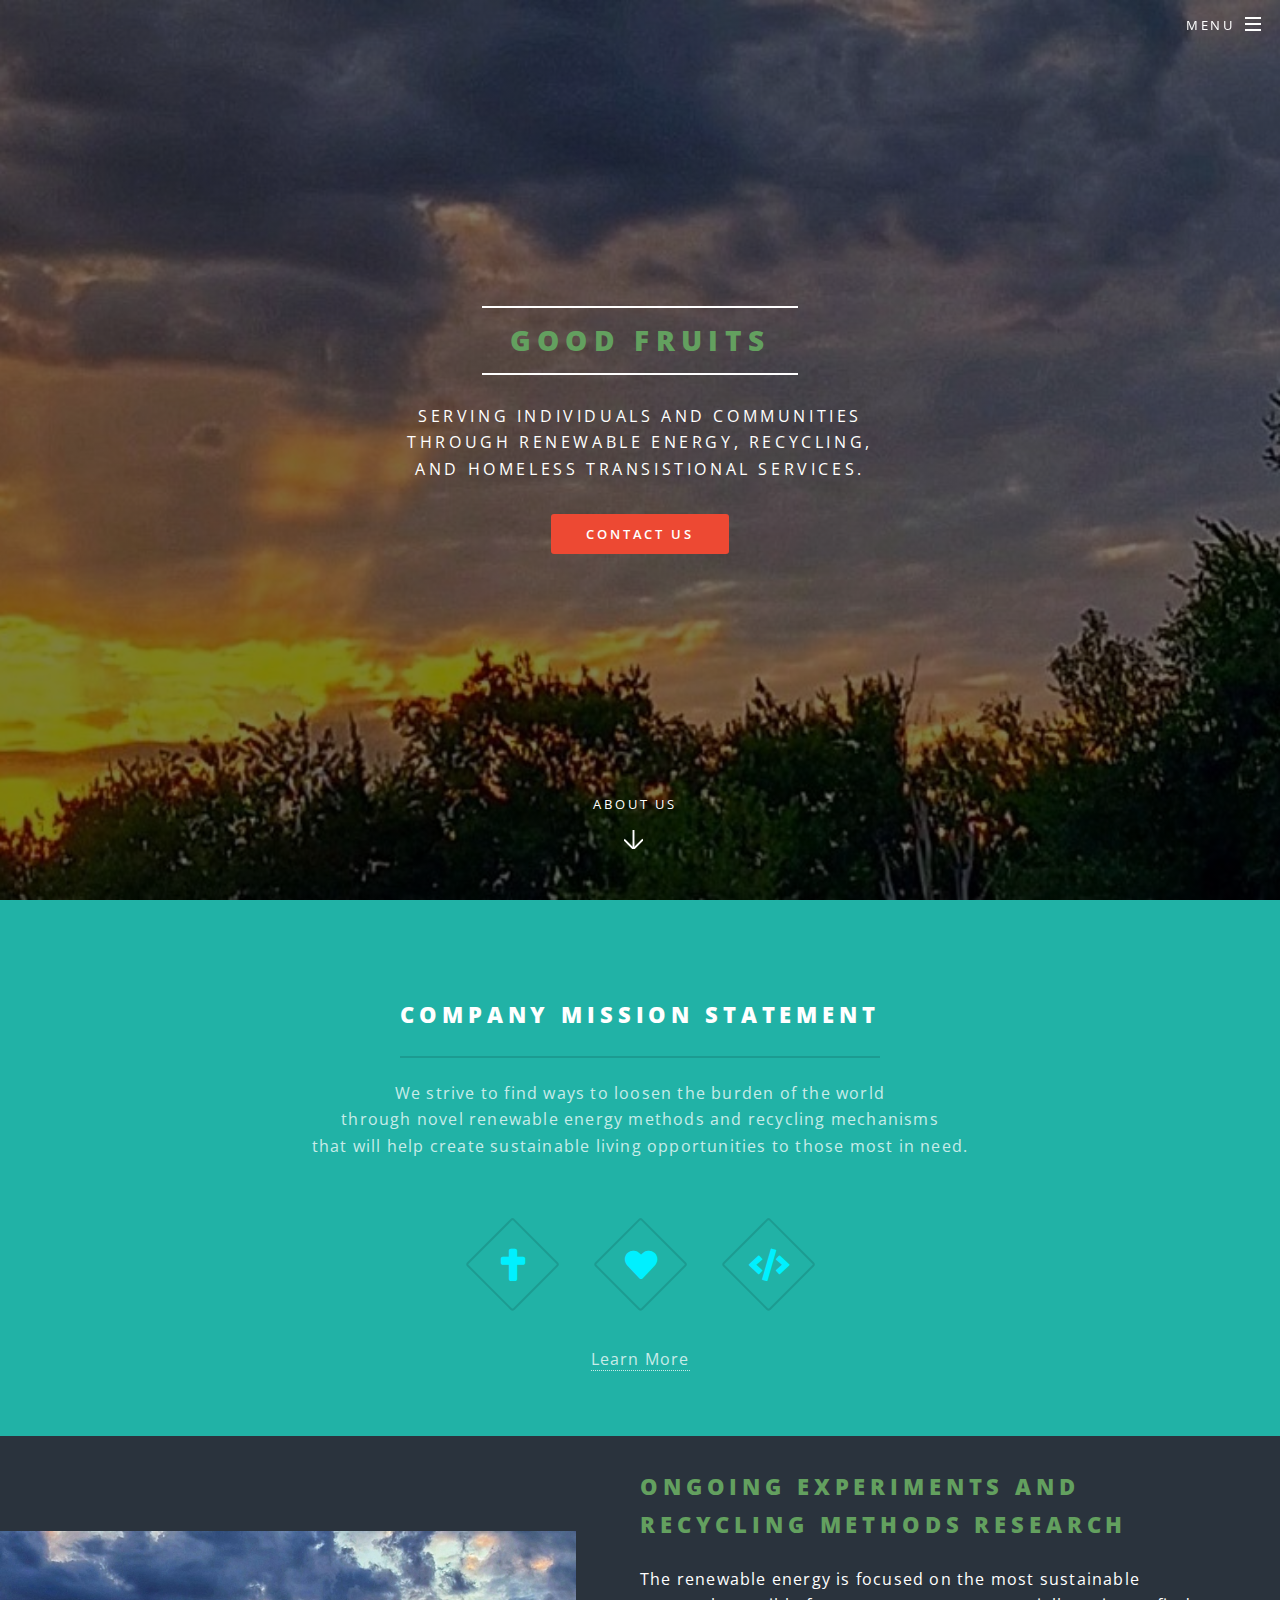
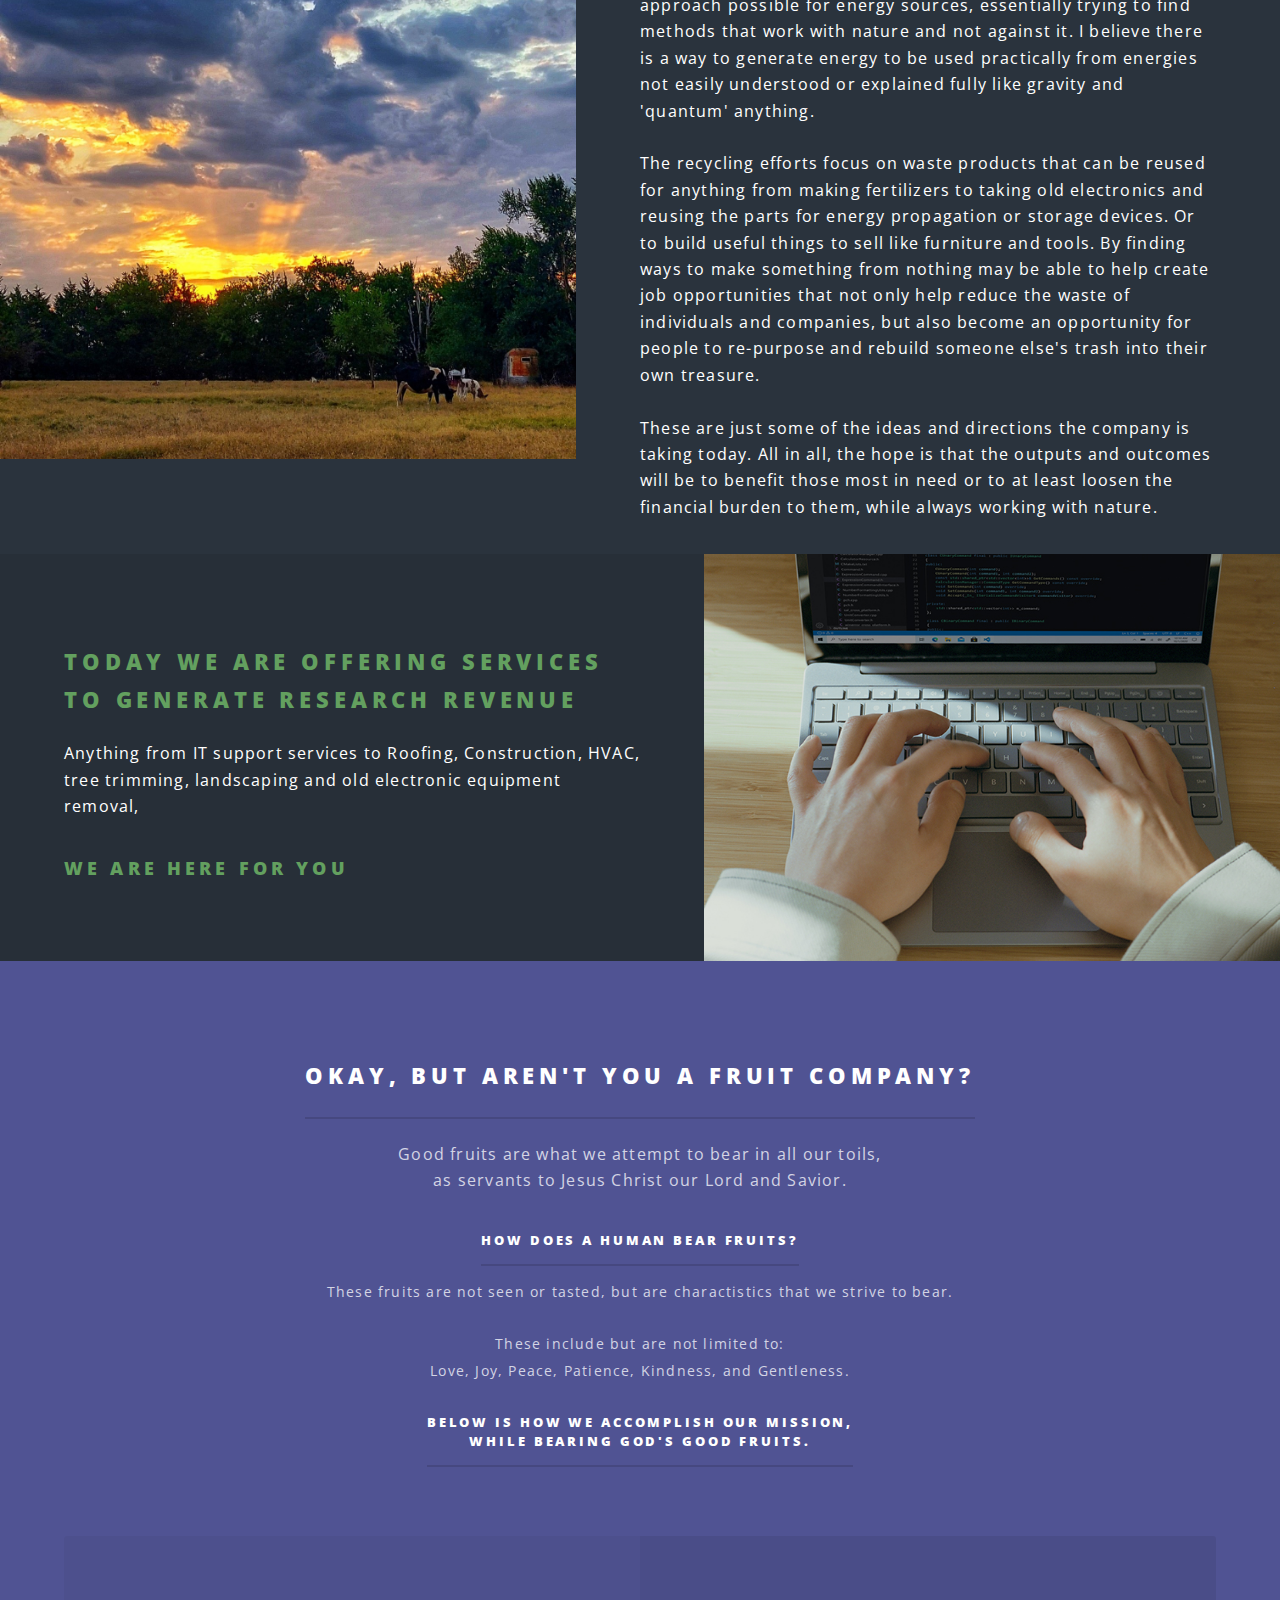
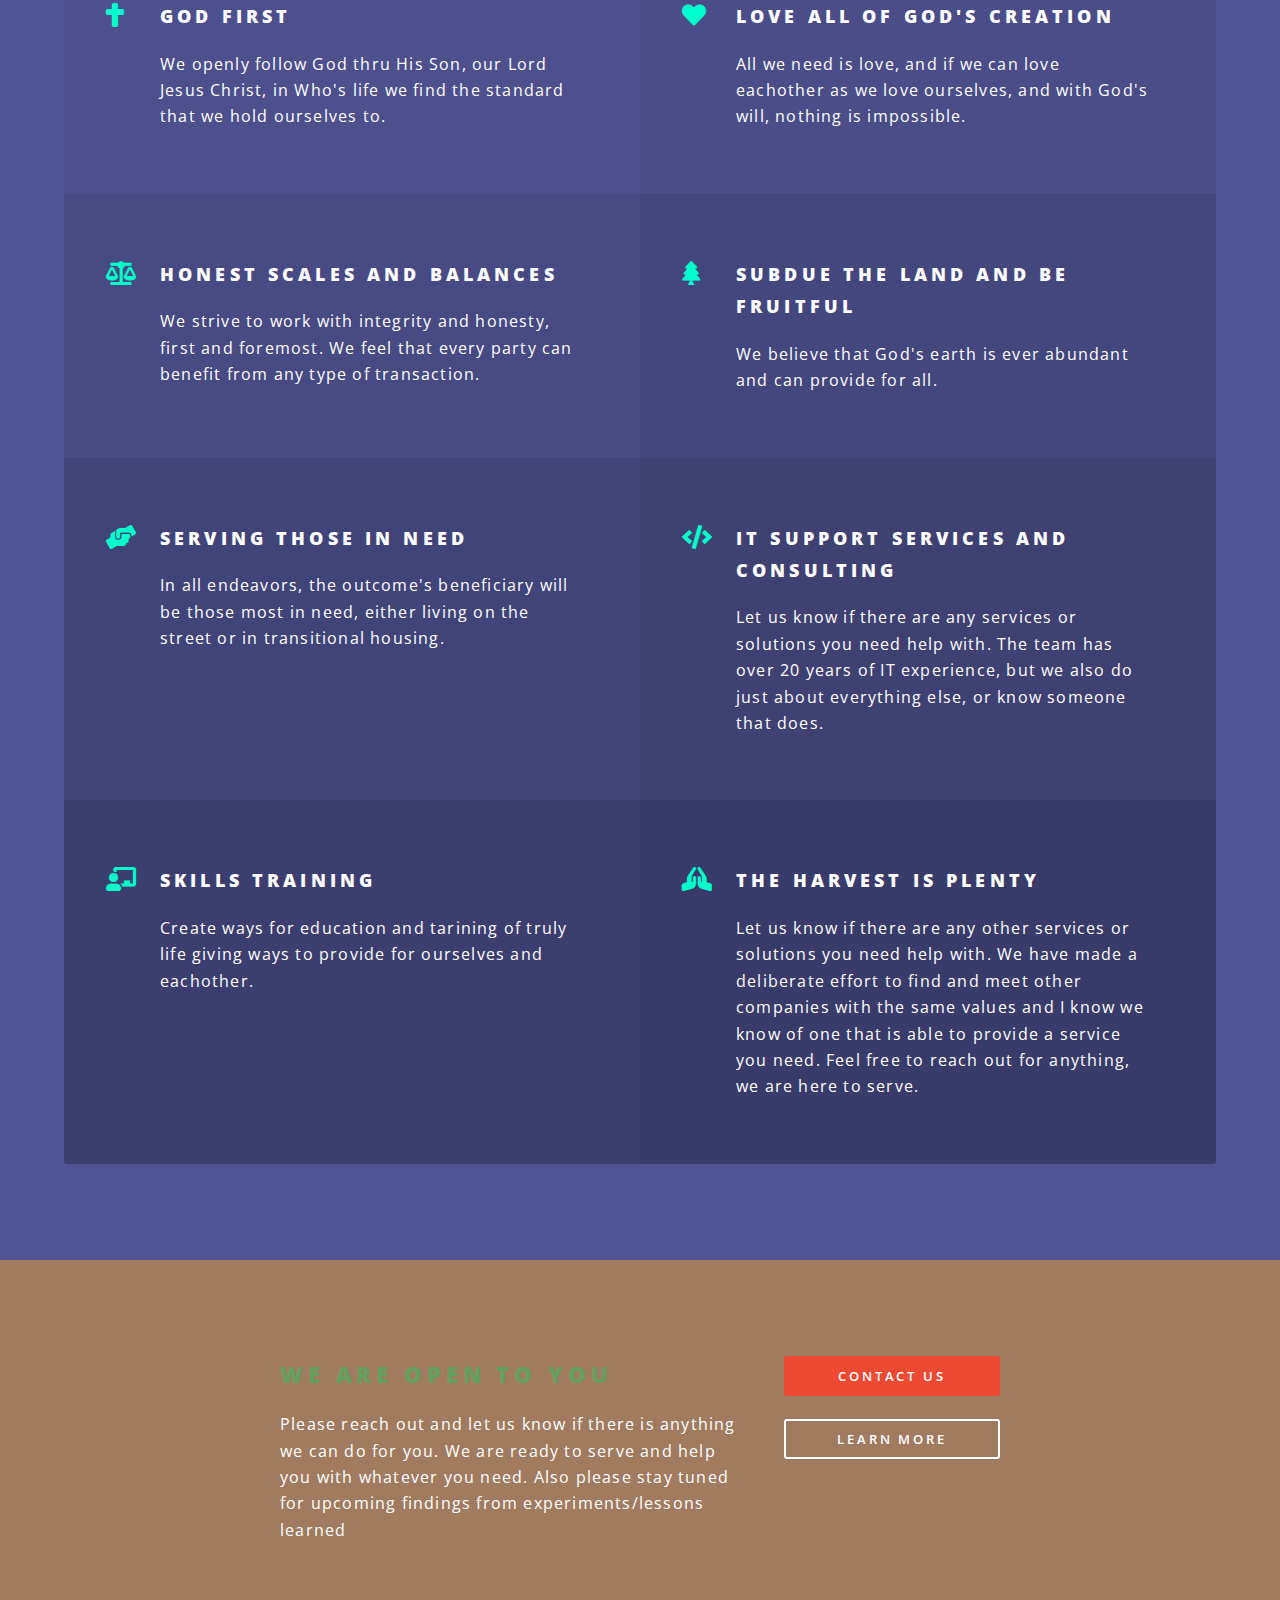
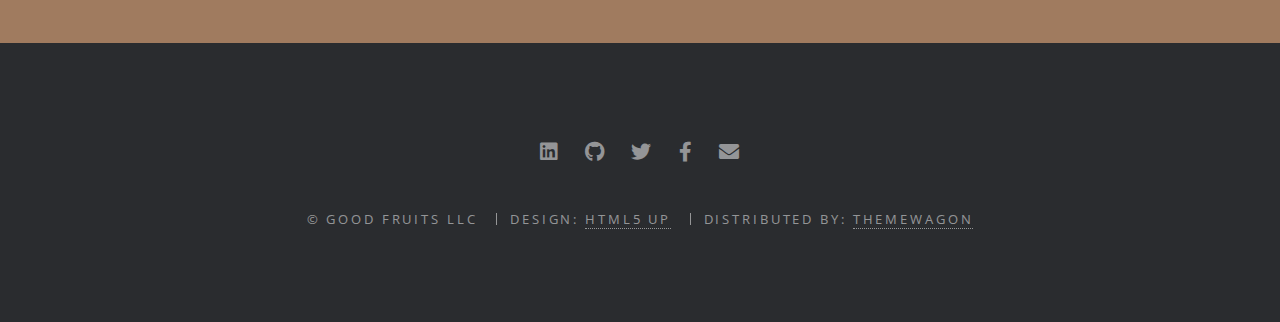
==== index.html @ 706b0d39 "updated wording again" ====
<!DOCTYPE HTML>
<!--
	Originally crafted by: 
	<a href="http://html5up.net">HTML5 UP

	Good Fruits by HTML5 UP
	Many thanks to both html5up.net and @ajlkn for the template!!!
	These were made Free, as in beer!, for personal and commercial 
	use under the CCA 3.0 license (html5up.net/license)
-->
<html>

<head>
	<title>Good Fruits by HTML5 UP</title>
	<meta charset="utf-8" />
	<meta name="viewport" content="width=device-width, initial-scale=1, user-scalable=no" />
	<link rel="stylesheet" href="assets/css/main.css" />
	<noscript>
		<link rel="stylesheet" href="assets/css/noscript.css" />
	</noscript>
</head>

<body class="landing is-preload">

	<!-- Page Wrapper -->
	<div id="page-wrapper">

		<!-- Header -->
		<header id="header" class="alt">
			<h1><a href="index.html">Good Fruits</a></h1>
			<nav id="nav">
				<ul>
					<li class="special">
						<a href="#menu" class="menuToggle"><span>Menu</span></a>
						<div id="menu">
							<ul>
								<li><a href="#">Home</a></li>
								<li><a href="#one">Mission</a></li>
								<li><a href="#two">Current Work</a></li>
								<li><a href="#three">What do you do again?</a></li>
								<li><a href="#five">Contact Us!</a></li>
							</ul>
						</div>
					</li>
				</ul>
			</nav>
		</header>

		<!-- Banner -->
		<section id="banner">
			<div class="inner">
				<h2>Good Fruits</h2>
				<p>Serving individuals and communities<br />
					through renewable energy, recycling, <br />
					and homeless transistional services.</p>
				<ul class="actions special">
					<li><a href="mailto:james@bsidesok.com" class="button primary">Contact Us</a></li>
				</ul>
			</div>
			<a href="#one" class="more scrolly">About Us</a>
		</section>

		<!-- One -->
		<section id="one" class="wrapper style1 special">
			<div class="inner">
				<header class="major">
					<h2>Company Mission Statement<br />
						</h2>
					<p>We strive to find ways to loosen the burden of the world  <br />
						through novel renewable energy methods and recycling mechanisms <br />
						that will help create sustainable living opportunities to those most in need.</p>
				</header>
				<ul class="icons major">
					<li><span class="icon solid fa-cross major style2"><span class="label">God First</span></span></li>
					<li><span class="icon solid fa-heart major style2"><span class="label">Love Everyone</span></span></li>
					<li><span class="icon solid fa-code major style2"><span class="label">Toils Evermore</span></span></li>
				</ul>
			</div>
			<a href="#two" class="more scrolly">Learn More</a>
		</section>

		<!-- Two -->
		<section id="two" class="wrapper alt style2">
			<section class="spotlight">
				<div class="image"><img src="images/pic02.jpg" alt="" /></div>
				<div class="content">
					<h2>Ongoing experiments and recycling methods research</h2>
					<p>The renewable energy is focused on the most sustainable approach possible for energy sources, essentially trying to find methods that work with nature and not against it. I believe there is a way to generate energy to be used practically from energies not easily understood or explained fully like gravity and 'quantum' anything.  <br />
					<br />
					The recycling efforts focus on waste products that can be reused for anything from making fertilizers to taking old electronics and reusing the parts for energy propagation or storage devices.  Or to build useful things to sell like furniture and tools.  By finding ways to make something from nothing may be able to help create job opportunities that not only help reduce the waste of individuals and companies, but also become an opportunity for people to re-purpose and rebuild someone else's trash into their own treasure. <br />
					
					<br />
					These are just some of the ideas and directions the company is taking today.  All in all, the hope is that the outputs and outcomes will be to benefit those most in need or to at least loosen the financial burden to them, while always working with nature. <br />

					</p>
				</div>
			</section>
			<section class="spotlight">
				<div class="image"><img src="images/pic01.jpg" alt="" /></div>
				<div class="content">
					<h2>Today we are offering services <br />
						 to generate research revenue </h2>
					<p>Anything from IT support services to Roofing, Construction, HVAC, <br />
						tree trimming, landscaping and old electronic equipment removal, <br /> </p>
						 <h3>we are here for you </h3>
				</div>
			</section>
		</section>

		<!-- Three -->
		<section id="three" class="wrapper style3 special">
			<div class="inner">
				<header class="major">
					<h2>Okay, but aren't you a fruit company?</h2>
					<p>Good fruits are what we attempt to bear in all our toils, <br/> as servants to Jesus Christ our Lord and Savior. </h5>
					<h5> How does a human bear fruits?</h5>
						<p>These fruits are not seen or tasted, but are charactistics that we strive to bear.  <br />
							<br />
							These include but are not limited to: <br/>
						Love, Joy, Peace, Patience, Kindness, and Gentleness. </p>
					<h5> Below is how we accomplish our mission, <br/> while bearing God's good fruits. </h5> 
				</header>
				<ul class="features">
					<li class="icon solid fa-cross">
						<h3>God First</h3>
						<p>We openly follow God thru His Son, our Lord Jesus Christ, in Who's life we find the 
					        standard that we hold ourselves to.</p>
					</li>
					<li class="icon solid fa-heart">
						<h3>Love All of God's Creation</h3>
						<p>All we need is love, and if we can love eachother as we love ourselves, and with 
							God's will, nothing is impossible.</p>
					</li>
					<li class="icon solid fa-balance-scale">
						<h3>Honest Scales and Balances </h3>
						<p>We strive to work with integrity and honesty, first and foremost. 
							We feel that every party can benefit from any type of transaction. </p>
					</li>
					<li class="icon solid fa-tree">
						<h3>Subdue the Land and be Fruitful</h3>
						<p>We believe that God's earth is ever abundant and can provide for all.  	</p>
					</li>
					<li class="icon solid fa-hands-helping">
						<h3>Serving Those in Need </h3>
						<p>In all endeavors, the outcome's beneficiary will be those most in need, either 
							living on the street or in transitional housing.</p>
					</li>
					<li class="icon solid fa-code">
						<h3>IT Support Services and Consulting</h3>
						<p>Let us know if there are any services or solutions you need help with.  The team 
							has over 20 years of IT experience, but we also do just about everything else, 
							or know someone that does.</p>
					</li>
					<li class="icon solid fa-chalkboard-teacher">
						<h3>Skills Training </h3>
						<p>Create ways for education and tarining of truly life giving ways
							 to provide for ourselves and eachother.</p>
					</li>
					<li class="icon solid fa-praying-hands">
						<h3>The harvest is plenty</h3>
						<p>Let us know if there are any other services or solutions you need help with.  We have
							made a deliberate effort to find and meet other companies with the same values and 
							I know we know of one that is able to provide a service you need.  
							Feel free to reach out for anything, we are here to serve.</p>
					</li>

				</ul>
			</div>
		</section>

		<!-- CTA -->
		<section id="cta" class="wrapper style4">
			<div class="inner">
				<header>
					<h2>We are open to you</h2>
					<p>Please reach out and let us know if there is anything we can do for you.  We are ready to serve 
						and help you with whatever you need.  Also please stay tuned for upcoming findings from experiments/lessons learned
					</p>
				</header>
				<ul class="actions stacked">
					<li><a href="mailto:james@bsidesok.com" class="button fit primary">Contact Us</a></li>
					<li><a href="#two" class="button fit">Learn More</a></li>
				</ul>
			</div>
		</section>

		<!-- Footer -->
		<footer id="footer">
			<ul class="icons">
				<li><a href="https://www.linkedin.com/company/good-fruits-llc/" class="icon brands fa-linkedin"><span class="label">LinkedIn</span></a></li>
				<li><a href="https://github.com/lawlz/goodfruits" class="icon brands fa-github"><span class="label">Github</span></a></li>
				<li><a href="https://twitter.com/GoodFruitsLLC" class="icon brands fa-twitter"><span class="label">Twitter</span></a></li>
				<li><a href="#" class="icon brands fa-facebook-f"><span class="label">Facebook</span></a></li>
				<li><a href="mailto:james@bsidesok.com" class="icon solid fa-envelope"><span class="label">Email</span></a></li>
			</ul>
			<ul class="copyright">
				<li>&copy; Good Fruits LLC</li>
				<li>Design: <a href="http://html5up.net">HTML5 UP</a></li>
				<li>Distributed by: <a href="https://themewagon.com">ThemeWagon</a></li>
			</ul>
		</footer>

	</div>

	<!-- Scripts -->
	<script src="assets/js/jquery.min.js"></script>
	<script src="assets/js/jquery.scrollex.min.js"></script>
	<script src="assets/js/jquery.scrolly.min.js"></script>
	<script src="assets/js/browser.min.js"></script>
	<script src="assets/js/breakpoints.min.js"></script>
	<script src="assets/js/util.js"></script>
	<script src="assets/js/main.js"></script>

</body>

</html>
---- assets/css/main.css ----
@import url(fontawesome-all.min.css);
@import url("https://fonts.googleapis.com/css?family=Open+Sans:400,400italic,600,600italic,800,800italic");

/*
	Spectral by HTML5 UP
	html5up.net | @ajlkn
	Free for personal and commercial use under the CCA 3.0 license (html5up.net/license)
*/

html, body, div, span, applet, object,
iframe, h1, h2, h3, h4, h5, h6, p, blockquote,
pre, a, abbr, acronym, address, big, cite,
code, del, dfn, em, img, ins, kbd, q, s, samp,
small, strike, strong, sub, sup, tt, var, b,
u, i, center, dl, dt, dd, ol, ul, li, fieldset,
form, label, legend, table, caption, tbody,
tfoot, thead, tr, th, td, article, aside,
canvas, details, embed, figure, figcaption,
footer, header, hgroup, menu, nav, output, ruby,
section, summary, time, mark, audio, video {
	margin: 0;
	padding: 0;
	border: 0;
	font-size: 100%;
	font: inherit;
	vertical-align: baseline;}

article, aside, details, figcaption, figure,
footer, header, hgroup, menu, nav, section {
	display: block;}

body {
	line-height: 1;
}

ol, ul {
	list-style: none;
}

blockquote, q {
	quotes: none;
}

	blockquote:before, blockquote:after, q:before, q:after {
		content: '';
		content: none;
	}

table {
	border-collapse: collapse;
	border-spacing: 0;
}

body {
	-webkit-text-size-adjust: none;
}

mark {
	background-color: transparent;
	color: inherit;
}

input::-moz-focus-inner {
	border: 0;
	padding: 0;
}

input, select, textarea {
	-moz-appearance: none;
	-webkit-appearance: none;
	-ms-appearance: none;
	appearance: none;
}

/* Basic */

	@-ms-viewport {
		width: device-width;
	}

	html {
		box-sizing: border-box;
	}

	*, *:before, *:after {
		box-sizing: inherit;
	}

	body {
		background: #A07B5F;
	}

		body.is-preload *, body.is-preload *:before, body.is-preload *:after {
			-moz-animation: none !important;
			-webkit-animation: none !important;
			-ms-animation: none !important;
			animation: none !important;
			-moz-transition: none !important;
			-webkit-transition: none !important;
			-ms-transition: none !important;
			transition: none !important;
		}

	body, input, select, textarea {
		color: #FFF;
		font-family: "Open Sans", Helvetica, sans-serif;
		font-size: 15pt;
		font-weight: 400;
		letter-spacing: 0.075em;
		line-height: 1.65em;
	}

		@media screen and (max-width: 1680px) {

			body, input, select, textarea {
				font-size: 13pt;
			}

		}

		@media screen and (max-width: 1280px) {

			body, input, select, textarea {
				font-size: 12pt;
			}

		}

		@media screen and (max-width: 736px) {

			body, input, select, textarea {
				font-size: 11pt;
				letter-spacing: 0.0375em;
			}

		}

	a {
		-moz-transition: color 0.2s ease, border-bottom-color 0.2s ease;
		-webkit-transition: color 0.2s ease, border-bottom-color 0.2s ease;
		-ms-transition: color 0.2s ease, border-bottom-color 0.2s ease;
		transition: color 0.2s ease, border-bottom-color 0.2s ease;
		border-bottom: dotted 1px;
		color: inherit;
		text-decoration: none;
	}

		a:hover {
			border-bottom-color: transparent;
		}

	strong, b {
		color: #63A05F;
		font-weight: 600;
	}

	em, i {
		font-style: italic;
	}

	p {
		margin: 0 0 2em 0;
		color: #fff;
	}

	h1, h2, h3, h4, h5, h6 {
		color: #63A05F;
		font-weight: 800;
		letter-spacing: 0.225em;
		line-height: 1em;
		margin: 0 0 1em 0;
		text-transform: uppercase;
	}

		h1 a, h2 a, h3 a, h4 a, h5 a, h6 a {
			color: inherit;
			text-decoration: none;
		}

	h2 {
		font-size: 1.35em;
		line-height: 1.75em;
	}

		@media screen and (max-width: 736px) {

			h2 {
				font-size: 1.1em;
				line-height: 1.65em;
			}

		}

	h3 {
		font-size: 1.15em;
		line-height: 1.75em;
	}

		@media screen and (max-width: 736px) {

			h3 {
				font-size: 1em;
				line-height: 1.65em;
			}

		}

	h4 {
		font-size: 1em;
		line-height: 1.5em;
	}

	h5 {
		font-size: 0.8em;
		line-height: 1.5em;
	}

	h6 {
		font-size: 0.7em;
		line-height: 1.5em;
	}

	sub {
		font-size: 0.8em;
		position: relative;
		top: 0.5em;
	}

	sup {
		font-size: 0.8em;
		position: relative;
		top: -0.5em;
	}

	hr {
		border: 0;
		border-bottom: solid 2px #5F84A0;
		margin: 3em 0;
	}

		hr.major {
			margin: 4.5em 0;
		}

	blockquote {
		border-left: solid 4px #5F84A0;
		font-style: italic;
		margin: 0 0 2em 0;
		padding: 0.5em 0 0.5em 2em;
	}

	code {
		background: rgba(144, 144, 144, 0.25);
		border-radius: 3px;
		font-family: "Courier New", monospace;
		font-size: 0.9em;
		letter-spacing: 0;
		margin: 0 0.25em;
		padding: 0.25em 0.65em;
	}

	pre {
		-webkit-overflow-scrolling: touch;
		font-family: "Courier New", monospace;
		font-size: 0.9em;
		margin: 0 0 2em 0;
	}

		pre code {
			display: block;
			line-height: 1.75em;
			padding: 1em 1.5em;
			overflow-x: auto;
		}

	.align-left {
		text-align: left;
	}

	.align-center {
		text-align: center;
	}

	.align-right {
		text-align: right;
	}

/* Row */

	.row {
		display: flex;
		flex-wrap: wrap;
		box-sizing: border-box;
		align-items: stretch;
	}

		.row > * {
			box-sizing: border-box;
		}

		.row.gtr-uniform > * > :last-child {
			margin-bottom: 0;
		}

		.row.aln-left {
			justify-content: flex-start;
		}

		.row.aln-center {
			justify-content: center;
		}

		.row.aln-right {
			justify-content: flex-end;
		}

		.row.aln-top {
			align-items: flex-start;
		}

		.row.aln-middle {
			align-items: center;
		}

		.row.aln-bottom {
			align-items: flex-end;
		}

		.row > .imp {
			order: -1;
		}

		.row > .col-1 {
			width: 8.33333%;
		}

		.row > .off-1 {
			margin-left: 8.33333%;
		}

		.row > .col-2 {
			width: 16.66667%;
		}

		.row > .off-2 {
			margin-left: 16.66667%;
		}

		.row > .col-3 {
			width: 25%;
		}

		.row > .off-3 {
			margin-left: 25%;
		}

		.row > .col-4 {
			width: 33.33333%;
		}

		.row > .off-4 {
			margin-left: 33.33333%;
		}

		.row > .col-5 {
			width: 41.66667%;
		}

		.row > .off-5 {
			margin-left: 41.66667%;
		}

		.row > .col-6 {
			width: 50%;
		}

		.row > .off-6 {
			margin-left: 50%;
		}

		.row > .col-7 {
			width: 58.33333%;
		}

		.row > .off-7 {
			margin-left: 58.33333%;
		}

		.row > .col-8 {
			width: 66.66667%;
		}

		.row > .off-8 {
			margin-left: 66.66667%;
		}

		.row > .col-9 {
			width: 75%;
		}

		.row > .off-9 {
			margin-left: 75%;
		}

		.row > .col-10 {
			width: 83.33333%;
		}

		.row > .off-10 {
			margin-left: 83.33333%;
		}

		.row > .col-11 {
			width: 91.66667%;
		}

		.row > .off-11 {
			margin-left: 91.66667%;
		}

		.row > .col-12 {
			width: 100%;
		}

		.row > .off-12 {
			margin-left: 100%;
		}

		.row.gtr-0 {
			margin-top: 0;
			margin-left: 0em;
		}

			.row.gtr-0 > * {
				padding: 0 0 0 0em;
			}

			.row.gtr-0.gtr-uniform {
				margin-top: 0em;
			}

				.row.gtr-0.gtr-uniform > * {
					padding-top: 0em;
				}

		.row.gtr-25 {
			margin-top: 0;
			margin-left: -0.375em;
		}

			.row.gtr-25 > * {
				padding: 0 0 0 0.375em;
			}

			.row.gtr-25.gtr-uniform {
				margin-top: -0.375em;
			}

				.row.gtr-25.gtr-uniform > * {
					padding-top: 0.375em;
				}

		.row.gtr-50 {
			margin-top: 0;
			margin-left: -0.75em;
		}

			.row.gtr-50 > * {
				padding: 0 0 0 0.75em;
			}

			.row.gtr-50.gtr-uniform {
				margin-top: -0.75em;
			}

				.row.gtr-50.gtr-uniform > * {
					padding-top: 0.75em;
				}

		.row {
			margin-top: 0;
			margin-left: -1.5em;
		}

			.row > * {
				padding: 0 0 0 1.5em;
			}

			.row.gtr-uniform {
				margin-top: -1.5em;
			}

				.row.gtr-uniform > * {
					padding-top: 1.5em;
				}

		.row.gtr-150 {
			margin-top: 0;
			margin-left: -2.25em;
		}

			.row.gtr-150 > * {
				padding: 0 0 0 2.25em;
			}

			.row.gtr-150.gtr-uniform {
				margin-top: -2.25em;
			}

				.row.gtr-150.gtr-uniform > * {
					padding-top: 2.25em;
				}

		.row.gtr-200 {
			margin-top: 0;
			margin-left: -3em;
		}

			.row.gtr-200 > * {
				padding: 0 0 0 3em;
			}

			.row.gtr-200.gtr-uniform {
				margin-top: -3em;
			}

				.row.gtr-200.gtr-uniform > * {
					padding-top: 3em;
				}

		@media screen and (max-width: 1680px) {

			.row {
				display: flex;
				flex-wrap: wrap;
				box-sizing: border-box;
				align-items: stretch;
			}

				.row > * {
					box-sizing: border-box;
				}

				.row.gtr-uniform > * > :last-child {
					margin-bottom: 0;
				}

				.row.aln-left {
					justify-content: flex-start;
				}

				.row.aln-center {
					justify-content: center;
				}

				.row.aln-right {
					justify-content: flex-end;
				}

				.row.aln-top {
					align-items: flex-start;
				}

				.row.aln-middle {
					align-items: center;
				}

				.row.aln-bottom {
					align-items: flex-end;
				}

				.row > .imp-xlarge {
					order: -1;
				}

				.row > .col-1-xlarge {
					width: 8.33333%;
				}

				.row > .off-1-xlarge {
					margin-left: 8.33333%;
				}

				.row > .col-2-xlarge {
					width: 16.66667%;
				}

				.row > .off-2-xlarge {
					margin-left: 16.66667%;
				}

				.row > .col-3-xlarge {
					width: 25%;
				}

				.row > .off-3-xlarge {
					margin-left: 25%;
				}

				.row > .col-4-xlarge {
					width: 33.33333%;
				}

				.row > .off-4-xlarge {
					margin-left: 33.33333%;
				}

				.row > .col-5-xlarge {
					width: 41.66667%;
				}

				.row > .off-5-xlarge {
					margin-left: 41.66667%;
				}

				.row > .col-6-xlarge {
					width: 50%;
				}

				.row > .off-6-xlarge {
					margin-left: 50%;
				}

				.row > .col-7-xlarge {
					width: 58.33333%;
				}

				.row > .off-7-xlarge {
					margin-left: 58.33333%;
				}

				.row > .col-8-xlarge {
					width: 66.66667%;
				}

				.row > .off-8-xlarge {
					margin-left: 66.66667%;
				}

				.row > .col-9-xlarge {
					width: 75%;
				}

				.row > .off-9-xlarge {
					margin-left: 75%;
				}

				.row > .col-10-xlarge {
					width: 83.33333%;
				}

				.row > .off-10-xlarge {
					margin-left: 83.33333%;
				}

				.row > .col-11-xlarge {
					width: 91.66667%;
				}

				.row > .off-11-xlarge {
					margin-left: 91.66667%;
				}

				.row > .col-12-xlarge {
					width: 100%;
				}

				.row > .off-12-xlarge {
					margin-left: 100%;
				}

				.row.gtr-0 {
					margin-top: 0;
					margin-left: 0em;
				}

					.row.gtr-0 > * {
						padding: 0 0 0 0em;
					}

					.row.gtr-0.gtr-uniform {
						margin-top: 0em;
					}

						.row.gtr-0.gtr-uniform > * {
							padding-top: 0em;
						}

				.row.gtr-25 {
					margin-top: 0;
					margin-left: -0.375em;
				}

					.row.gtr-25 > * {
						padding: 0 0 0 0.375em;
					}

					.row.gtr-25.gtr-uniform {
						margin-top: -0.375em;
					}

						.row.gtr-25.gtr-uniform > * {
							padding-top: 0.375em;
						}

				.row.gtr-50 {
					margin-top: 0;
					margin-left: -0.75em;
				}

					.row.gtr-50 > * {
						padding: 0 0 0 0.75em;
					}

					.row.gtr-50.gtr-uniform {
						margin-top: -0.75em;
					}

						.row.gtr-50.gtr-uniform > * {
							padding-top: 0.75em;
						}

				.row {
					margin-top: 0;
					margin-left: -1.5em;
				}

					.row > * {
						padding: 0 0 0 1.5em;
					}

					.row.gtr-uniform {
						margin-top: -1.5em;
					}

						.row.gtr-uniform > * {
							padding-top: 1.5em;
						}

				.row.gtr-150 {
					margin-top: 0;
					margin-left: -2.25em;
				}

					.row.gtr-150 > * {
						padding: 0 0 0 2.25em;
					}

					.row.gtr-150.gtr-uniform {
						margin-top: -2.25em;
					}

						.row.gtr-150.gtr-uniform > * {
							padding-top: 2.25em;
						}

				.row.gtr-200 {
					margin-top: 0;
					margin-left: -3em;
				}

					.row.gtr-200 > * {
						padding: 0 0 0 3em;
					}

					.row.gtr-200.gtr-uniform {
						margin-top: -3em;
					}

						.row.gtr-200.gtr-uniform > * {
							padding-top: 3em;
						}

		}

		@media screen and (max-width: 1280px) {

			.row {
				display: flex;
				flex-wrap: wrap;
				box-sizing: border-box;
				align-items: stretch;
			}

				.row > * {
					box-sizing: border-box;
				}

				.row.gtr-uniform > * > :last-child {
					margin-bottom: 0;
				}

				.row.aln-left {
					justify-content: flex-start;
				}

				.row.aln-center {
					justify-content: center;
				}

				.row.aln-right {
					justify-content: flex-end;
				}

				.row.aln-top {
					align-items: flex-start;
				}

				.row.aln-middle {
					align-items: center;
				}

				.row.aln-bottom {
					align-items: flex-end;
				}

				.row > .imp-large {
					order: -1;
				}

				.row > .col-1-large {
					width: 8.33333%;
				}

				.row > .off-1-large {
					margin-left: 8.33333%;
				}

				.row > .col-2-large {
					width: 16.66667%;
				}

				.row > .off-2-large {
					margin-left: 16.66667%;
				}

				.row > .col-3-large {
					width: 25%;
				}

				.row > .off-3-large {
					margin-left: 25%;
				}

				.row > .col-4-large {
					width: 33.33333%;
				}

				.row > .off-4-large {
					margin-left: 33.33333%;
				}

				.row > .col-5-large {
					width: 41.66667%;
				}

				.row > .off-5-large {
					margin-left: 41.66667%;
				}

				.row > .col-6-large {
					width: 50%;
				}

				.row > .off-6-large {
					margin-left: 50%;
				}

				.row > .col-7-large {
					width: 58.33333%;
				}

				.row > .off-7-large {
					margin-left: 58.33333%;
				}

				.row > .col-8-large {
					width: 66.66667%;
				}

				.row > .off-8-large {
					margin-left: 66.66667%;
				}

				.row > .col-9-large {
					width: 75%;
				}

				.row > .off-9-large {
					margin-left: 75%;
				}

				.row > .col-10-large {
					width: 83.33333%;
				}

				.row > .off-10-large {
					margin-left: 83.33333%;
				}

				.row > .col-11-large {
					width: 91.66667%;
				}

				.row > .off-11-large {
					margin-left: 91.66667%;
				}

				.row > .col-12-large {
					width: 100%;
				}

				.row > .off-12-large {
					margin-left: 100%;
				}

				.row.gtr-0 {
					margin-top: 0;
					margin-left: 0em;
				}

					.row.gtr-0 > * {
						padding: 0 0 0 0em;
					}

					.row.gtr-0.gtr-uniform {
						margin-top: 0em;
					}

						.row.gtr-0.gtr-uniform > * {
							padding-top: 0em;
						}

				.row.gtr-25 {
					margin-top: 0;
					margin-left: -0.375em;
				}

					.row.gtr-25 > * {
						padding: 0 0 0 0.375em;
					}

					.row.gtr-25.gtr-uniform {
						margin-top: -0.375em;
					}

						.row.gtr-25.gtr-uniform > * {
							padding-top: 0.375em;
						}

				.row.gtr-50 {
					margin-top: 0;
					margin-left: -0.75em;
				}

					.row.gtr-50 > * {
						padding: 0 0 0 0.75em;
					}

					.row.gtr-50.gtr-uniform {
						margin-top: -0.75em;
					}

						.row.gtr-50.gtr-uniform > * {
							padding-top: 0.75em;
						}

				.row {
					margin-top: 0;
					margin-left: -1.5em;
				}

					.row > * {
						padding: 0 0 0 1.5em;
					}

					.row.gtr-uniform {
						margin-top: -1.5em;
					}

						.row.gtr-uniform > * {
							padding-top: 1.5em;
						}

				.row.gtr-150 {
					margin-top: 0;
					margin-left: -2.25em;
				}

					.row.gtr-150 > * {
						padding: 0 0 0 2.25em;
					}

					.row.gtr-150.gtr-uniform {
						margin-top: -2.25em;
					}

						.row.gtr-150.gtr-uniform > * {
							padding-top: 2.25em;
						}

				.row.gtr-200 {
					margin-top: 0;
					margin-left: -3em;
				}

					.row.gtr-200 > * {
						padding: 0 0 0 3em;
					}

					.row.gtr-200.gtr-uniform {
						margin-top: -3em;
					}

						.row.gtr-200.gtr-uniform > * {
							padding-top: 3em;
						}

		}

		@media screen and (max-width: 980px) {

			.row {
				display: flex;
				flex-wrap: wrap;
				box-sizing: border-box;
				align-items: stretch;
			}

				.row > * {
					box-sizing: border-box;
				}

				.row.gtr-uniform > * > :last-child {
					margin-bottom: 0;
				}

				.row.aln-left {
					justify-content: flex-start;
				}

				.row.aln-center {
					justify-content: center;
				}

				.row.aln-right {
					justify-content: flex-end;
				}

				.row.aln-top {
					align-items: flex-start;
				}

				.row.aln-middle {
					align-items: center;
				}

				.row.aln-bottom {
					align-items: flex-end;
				}

				.row > .imp-medium {
					order: -1;
				}

				.row > .col-1-medium {
					width: 8.33333%;
				}

				.row > .off-1-medium {
					margin-left: 8.33333%;
				}

				.row > .col-2-medium {
					width: 16.66667%;
				}

				.row > .off-2-medium {
					margin-left: 16.66667%;
				}

				.row > .col-3-medium {
					width: 25%;
				}

				.row > .off-3-medium {
					margin-left: 25%;
				}

				.row > .col-4-medium {
					width: 33.33333%;
				}

				.row > .off-4-medium {
					margin-left: 33.33333%;
				}

				.row > .col-5-medium {
					width: 41.66667%;
				}

				.row > .off-5-medium {
					margin-left: 41.66667%;
				}

				.row > .col-6-medium {
					width: 50%;
				}

				.row > .off-6-medium {
					margin-left: 50%;
				}

				.row > .col-7-medium {
					width: 58.33333%;
				}

				.row > .off-7-medium {
					margin-left: 58.33333%;
				}

				.row > .col-8-medium {
					width: 66.66667%;
				}

				.row > .off-8-medium {
					margin-left: 66.66667%;
				}

				.row > .col-9-medium {
					width: 75%;
				}

				.row > .off-9-medium {
					margin-left: 75%;
				}

				.row > .col-10-medium {
					width: 83.33333%;
				}

				.row > .off-10-medium {
					margin-left: 83.33333%;
				}

				.row > .col-11-medium {
					width: 91.66667%;
				}

				.row > .off-11-medium {
					margin-left: 91.66667%;
				}

				.row > .col-12-medium {
					width: 100%;
				}

				.row > .off-12-medium {
					margin-left: 100%;
				}

				.row.gtr-0 {
					margin-top: 0;
					margin-left: 0em;
				}

					.row.gtr-0 > * {
						padding: 0 0 0 0em;
					}

					.row.gtr-0.gtr-uniform {
						margin-top: 0em;
					}

						.row.gtr-0.gtr-uniform > * {
							padding-top: 0em;
						}

				.row.gtr-25 {
					margin-top: 0;
					margin-left: -0.375em;
				}

					.row.gtr-25 > * {
						padding: 0 0 0 0.375em;
					}

					.row.gtr-25.gtr-uniform {
						margin-top: -0.375em;
					}

						.row.gtr-25.gtr-uniform > * {
							padding-top: 0.375em;
						}

				.row.gtr-50 {
					margin-top: 0;
					margin-left: -0.75em;
				}

					.row.gtr-50 > * {
						padding: 0 0 0 0.75em;
					}

					.row.gtr-50.gtr-uniform {
						margin-top: -0.75em;
					}

						.row.gtr-50.gtr-uniform > * {
							padding-top: 0.75em;
						}

				.row {
					margin-top: 0;
					margin-left: -1.5em;
				}

					.row > * {
						padding: 0 0 0 1.5em;
					}

					.row.gtr-uniform {
						margin-top: -1.5em;
					}

						.row.gtr-uniform > * {
							padding-top: 1.5em;
						}

				.row.gtr-150 {
					margin-top: 0;
					margin-left: -2.25em;
				}

					.row.gtr-150 > * {
						padding: 0 0 0 2.25em;
					}

					.row.gtr-150.gtr-uniform {
						margin-top: -2.25em;
					}

						.row.gtr-150.gtr-uniform > * {
							padding-top: 2.25em;
						}

				.row.gtr-200 {
					margin-top: 0;
					margin-left: -3em;
				}

					.row.gtr-200 > * {
						padding: 0 0 0 3em;
					}

					.row.gtr-200.gtr-uniform {
						margin-top: -3em;
					}

						.row.gtr-200.gtr-uniform > * {
							padding-top: 3em;
						}

		}

		@media screen and (max-width: 736px) {

			.row {
				display: flex;
				flex-wrap: wrap;
				box-sizing: border-box;
				align-items: stretch;
			}

				.row > * {
					box-sizing: border-box;
				}

				.row.gtr-uniform > * > :last-child {
					margin-bottom: 0;
				}

				.row.aln-left {
					justify-content: flex-start;
				}

				.row.aln-center {
					justify-content: center;
				}

				.row.aln-right {
					justify-content: flex-end;
				}

				.row.aln-top {
					align-items: flex-start;
				}

				.row.aln-middle {
					align-items: center;
				}

				.row.aln-bottom {
					align-items: flex-end;
				}

				.row > .imp-small {
					order: -1;
				}

				.row > .col-1-small {
					width: 8.33333%;
				}

				.row > .off-1-small {
					margin-left: 8.33333%;
				}

				.row > .col-2-small {
					width: 16.66667%;
				}

				.row > .off-2-small {
					margin-left: 16.66667%;
				}

				.row > .col-3-small {
					width: 25%;
				}

				.row > .off-3-small {
					margin-left: 25%;
				}

				.row > .col-4-small {
					width: 33.33333%;
				}

				.row > .off-4-small {
					margin-left: 33.33333%;
				}

				.row > .col-5-small {
					width: 41.66667%;
				}

				.row > .off-5-small {
					margin-left: 41.66667%;
				}

				.row > .col-6-small {
					width: 50%;
				}

				.row > .off-6-small {
					margin-left: 50%;
				}

				.row > .col-7-small {
					width: 58.33333%;
				}

				.row > .off-7-small {
					margin-left: 58.33333%;
				}

				.row > .col-8-small {
					width: 66.66667%;
				}

				.row > .off-8-small {
					margin-left: 66.66667%;
				}

				.row > .col-9-small {
					width: 75%;
				}

				.row > .off-9-small {
					margin-left: 75%;
				}

				.row > .col-10-small {
					width: 83.33333%;
				}

				.row > .off-10-small {
					margin-left: 83.33333%;
				}

				.row > .col-11-small {
					width: 91.66667%;
				}

				.row > .off-11-small {
					margin-left: 91.66667%;
				}

				.row > .col-12-small {
					width: 100%;
				}

				.row > .off-12-small {
					margin-left: 100%;
				}

				.row.gtr-0 {
					margin-top: 0;
					margin-left: 0em;
				}

					.row.gtr-0 > * {
						padding: 0 0 0 0em;
					}

					.row.gtr-0.gtr-uniform {
						margin-top: 0em;
					}

						.row.gtr-0.gtr-uniform > * {
							padding-top: 0em;
						}

				.row.gtr-25 {
					margin-top: 0;
					margin-left: -0.375em;
				}

					.row.gtr-25 > * {
						padding: 0 0 0 0.375em;
					}

					.row.gtr-25.gtr-uniform {
						margin-top: -0.375em;
					}

						.row.gtr-25.gtr-uniform > * {
							padding-top: 0.375em;
						}

				.row.gtr-50 {
					margin-top: 0;
					margin-left: -0.75em;
				}

					.row.gtr-50 > * {
						padding: 0 0 0 0.75em;
					}

					.row.gtr-50.gtr-uniform {
						margin-top: -0.75em;
					}

						.row.gtr-50.gtr-uniform > * {
							padding-top: 0.75em;
						}

				.row {
					margin-top: 0;
					margin-left: -1.5em;
				}

					.row > * {
						padding: 0 0 0 1.5em;
					}

					.row.gtr-uniform {
						margin-top: -1.5em;
					}

						.row.gtr-uniform > * {
							padding-top: 1.5em;
						}

				.row.gtr-150 {
					margin-top: 0;
					margin-left: -2.25em;
				}

					.row.gtr-150 > * {
						padding: 0 0 0 2.25em;
					}

					.row.gtr-150.gtr-uniform {
						margin-top: -2.25em;
					}

						.row.gtr-150.gtr-uniform > * {
							padding-top: 2.25em;
						}

				.row.gtr-200 {
					margin-top: 0;
					margin-left: -3em;
				}

					.row.gtr-200 > * {
						padding: 0 0 0 3em;
					}

					.row.gtr-200.gtr-uniform {
						margin-top: -3em;
					}

						.row.gtr-200.gtr-uniform > * {
							padding-top: 3em;
						}

		}

		@media screen and (max-width: 480px) {

			.row {
				display: flex;
				flex-wrap: wrap;
				box-sizing: border-box;
				align-items: stretch;
			}

				.row > * {
					box-sizing: border-box;
				}

				.row.gtr-uniform > * > :last-child {
					margin-bottom: 0;
				}

				.row.aln-left {
					justify-content: flex-start;
				}

				.row.aln-center {
					justify-content: center;
				}

				.row.aln-right {
					justify-content: flex-end;
				}

				.row.aln-top {
					align-items: flex-start;
				}

				.row.aln-middle {
					align-items: center;
				}

				.row.aln-bottom {
					align-items: flex-end;
				}

				.row > .imp-xsmall {
					order: -1;
				}

				.row > .col-1-xsmall {
					width: 8.33333%;
				}

				.row > .off-1-xsmall {
					margin-left: 8.33333%;
				}

				.row > .col-2-xsmall {
					width: 16.66667%;
				}

				.row > .off-2-xsmall {
					margin-left: 16.66667%;
				}

				.row > .col-3-xsmall {
					width: 25%;
				}

				.row > .off-3-xsmall {
					margin-left: 25%;
				}

				.row > .col-4-xsmall {
					width: 33.33333%;
				}

				.row > .off-4-xsmall {
					margin-left: 33.33333%;
				}

				.row > .col-5-xsmall {
					width: 41.66667%;
				}

				.row > .off-5-xsmall {
					margin-left: 41.66667%;
				}

				.row > .col-6-xsmall {
					width: 50%;
				}

				.row > .off-6-xsmall {
					margin-left: 50%;
				}

				.row > .col-7-xsmall {
					width: 58.33333%;
				}

				.row > .off-7-xsmall {
					margin-left: 58.33333%;
				}

				.row > .col-8-xsmall {
					width: 66.66667%;
				}

				.row > .off-8-xsmall {
					margin-left: 66.66667%;
				}

				.row > .col-9-xsmall {
					width: 75%;
				}

				.row > .off-9-xsmall {
					margin-left: 75%;
				}

				.row > .col-10-xsmall {
					width: 83.33333%;
				}

				.row > .off-10-xsmall {
					margin-left: 83.33333%;
				}

				.row > .col-11-xsmall {
					width: 91.66667%;
				}

				.row > .off-11-xsmall {
					margin-left: 91.66667%;
				}

				.row > .col-12-xsmall {
					width: 100%;
				}

				.row > .off-12-xsmall {
					margin-left: 100%;
				}

				.row.gtr-0 {
					margin-top: 0;
					margin-left: 0em;
				}

					.row.gtr-0 > * {
						padding: 0 0 0 0em;
					}

					.row.gtr-0.gtr-uniform {
						margin-top: 0em;
					}

						.row.gtr-0.gtr-uniform > * {
							padding-top: 0em;
						}

				.row.gtr-25 {
					margin-top: 0;
					margin-left: -0.375em;
				}

					.row.gtr-25 > * {
						padding: 0 0 0 0.375em;
					}

					.row.gtr-25.gtr-uniform {
						margin-top: -0.375em;
					}

						.row.gtr-25.gtr-uniform > * {
							padding-top: 0.375em;
						}

				.row.gtr-50 {
					margin-top: 0;
					margin-left: -0.75em;
				}

					.row.gtr-50 > * {
						padding: 0 0 0 0.75em;
					}

					.row.gtr-50.gtr-uniform {
						margin-top: -0.75em;
					}

						.row.gtr-50.gtr-uniform > * {
							padding-top: 0.75em;
						}

				.row {
					margin-top: 0;
					margin-left: -1.5em;
				}

					.row > * {
						padding: 0 0 0 1.5em;
					}

					.row.gtr-uniform {
						margin-top: -1.5em;
					}

						.row.gtr-uniform > * {
							padding-top: 1.5em;
						}

				.row.gtr-150 {
					margin-top: 0;
					margin-left: -2.25em;
				}

					.row.gtr-150 > * {
						padding: 0 0 0 2.25em;
					}

					.row.gtr-150.gtr-uniform {
						margin-top: -2.25em;
					}

						.row.gtr-150.gtr-uniform > * {
							padding-top: 2.25em;
						}

				.row.gtr-200 {
					margin-top: 0;
					margin-left: -3em;
				}

					.row.gtr-200 > * {
						padding: 0 0 0 3em;
					}

					.row.gtr-200.gtr-uniform {
						margin-top: -3em;
					}

						.row.gtr-200.gtr-uniform > * {
							padding-top: 3em;
						}

		}

/* Section/Article */

	section.special, article.special {
		text-align: center;
	}

	header p {
		color: rgba(255, 255, 255, 0.5);
		position: relative;
		top: -0.25em;
	}

	header h3 + p {
		font-size: 1.1em;
	}

	header h4 + p,
	header h5 + p,
	header h6 + p {
		font-size: 0.9em;
	}

	header.major {
		margin: 0 0 3.5em 0;
	}

		header.major h2, header.major h3, header.major h4, header.major h5, header.major h6 {
			border-bottom: solid 2px #fff;
			display: inline-block;
			padding-bottom: 1em;
			position: relative;
		}

			header.major h2:after, header.major h3:after, header.major h4:after, header.major h5:after, header.major h6:after {
				content: '';
				display: block;
				height: 1px;
			}

		header.major p {
			color: #fff;
			top: 0;
		}

		@media screen and (max-width: 736px) {

			header.major {
				margin: 0 0 2em 0;
			}

		}

	@media screen and (max-width: 980px) {

		header br {
			display: none;
		}

	}

/* Form */

	form {
		margin: 0 0 2em 0;
	}

	label {
		color: #fff;
		display: block;
		font-size: 0.9em;
		font-weight: 600;
		margin: 0 0 1em 0;
	}

	input[type="text"],
	input[type="password"],
	input[type="email"],
	select,
	textarea {
		-moz-appearance: none;
		-webkit-appearance: none;
		-ms-appearance: none;
		appearance: none;
		background-color: rgba(144, 144, 144, 0.25);
		border-radius: 3px;
		border: none;
		color: inherit;
		display: block;
		outline: 0;
		padding: 0 1em;
		text-decoration: none;
		width: 100%;
	}

		input[type="text"]:invalid,
		input[type="password"]:invalid,
		input[type="email"]:invalid,
		select:invalid,
		textarea:invalid {
			box-shadow: none;
		}

		input[type="text"]:focus,
		input[type="password"]:focus,
		input[type="email"]:focus,
		select:focus,
		textarea:focus {
			box-shadow: 0 0 0 2px #21b2a6;
		}

	select {
		background-size: 1.25em;
		background-repeat: no-repeat;
		background-position: calc(100% - 1em) center;
		height: 2.75em;
		padding-right: 2.75em;
		text-overflow: ellipsis;
	}

		select:focus::-ms-value {
			background-color: transparent;
		}

		select::-ms-expand {
			display: none;
		}

	input[type="text"],
	input[type="password"],
	input[type="email"],
	select {
		height: 2.75em;
	}

	textarea {
		padding: 0.75em 1em;
	}

	input[type="checkbox"],
	input[type="radio"] {
		-moz-appearance: none;
		-webkit-appearance: none;
		-ms-appearance: none;
		appearance: none;
		display: block;
		float: left;
		margin-right: -2em;
		opacity: 0;
		width: 1em;
		z-index: -1;
	}

		input[type="checkbox"] + label,
		input[type="radio"] + label {
			text-decoration: none;
			color: #fff;
			cursor: pointer;
			display: inline-block;
			font-size: 1em;
			font-weight: 400;
			padding-left: 2.4em;
			padding-right: 0.75em;
			position: relative;
		}

			input[type="checkbox"] + label:before,
			input[type="radio"] + label:before {
				-moz-osx-font-smoothing: grayscale;
				-webkit-font-smoothing: antialiased;
				display: inline-block;
				font-style: normal;
				font-variant: normal;
				text-rendering: auto;
				line-height: 1;
				text-transform: none !important;
				font-family: 'Font Awesome 5 Free';
				font-weight: 900;
			}

			input[type="checkbox"] + label:before,
			input[type="radio"] + label:before {
				background: rgba(144, 144, 144, 0.25);
				border-radius: 3px;
				content: '';
				display: inline-block;
				font-size: 0.8em;
				height: 2.0625em;
				left: 0;
				line-height: 2.0625em;
				position: absolute;
				text-align: center;
				top: 0;
				width: 2.0625em;
			}

		input[type="checkbox"]:checked + label:before,
		input[type="radio"]:checked + label:before {
			background: #2e3842;
			color: #fff;
			content: '\f00c';
		}

		input[type="checkbox"]:focus + label:before,
		input[type="radio"]:focus + label:before {
			box-shadow: 0 0 0 2px #21b2a6;
		}

	input[type="checkbox"] + label:before {
		border-radius: 3px;
	}

	input[type="radio"] + label:before {
		border-radius: 100%;
	}

	::-webkit-input-placeholder {
		color: rgba(255, 255, 255, 0.5) !important;
		opacity: 1.0;
	}

	:-moz-placeholder {
		color: rgba(255, 255, 255, 0.5) !important;
		opacity: 1.0;
	}

	::-moz-placeholder {
		color: rgba(255, 255, 255, 0.5) !important;
		opacity: 1.0;
	}

	:-ms-input-placeholder {
		color: rgba(255, 255, 255, 0.5) !important;
		opacity: 1.0;
	}

/* Box */

	.box {
		border-radius: 3px;
		border: solid 2px #fff;
		margin-bottom: 2em;
		padding: 1.5em;
	}

		.box > :last-child,
		.box > :last-child > :last-child,
		.box > :last-child > :last-child > :last-child {
			margin-bottom: 0;
		}

		.box.alt {
			border: 0;
			border-radius: 0;
			padding: 0;
		}

/* Icon */

	.icon {
		text-decoration: none;
		border-bottom: none;
		position: relative;
	}

		.icon:before {
			-moz-osx-font-smoothing: grayscale;
			-webkit-font-smoothing: antialiased;
			display: inline-block;
			font-style: normal;
			font-variant: normal;
			text-rendering: auto;
			line-height: 1;
			text-transform: none !important;
			font-family: 'Font Awesome 5 Free';
			font-weight: 400;
		}

		.icon > .label {
			display: none;
		}

		.icon:before {
			line-height: inherit;
		}

		.icon.solid:before {
			font-weight: 900;
		}

		.icon.brands:before {
			font-family: 'Font Awesome 5 Brands';
		}

		.icon.major {
			-moz-transform: rotate(-45deg);
			-webkit-transform: rotate(-45deg);
			-ms-transform: rotate(-45deg);
			transform: rotate(-45deg);
			border-radius: 3px;
			border: solid 2px #fff;
			display: inline-block;
			font-size: 1.35em;
			height: calc(3em + 2px);
			line-height: 3em;
			text-align: center;
			width: calc(3em + 2px);
		}

			.icon.major:before {
				-moz-transform: rotate(45deg);
				-webkit-transform: rotate(45deg);
				-ms-transform: rotate(45deg);
				transform: rotate(45deg);
				display: inline-block;
				font-size: 1.5em;
			}

			@media screen and (max-width: 736px) {

				.icon.major {
					font-size: 1em;
				}

			}

		.icon.style1 {
			color: #00ffcc;
		}

		.icon.style2 {
			color: #00f0ff;
		}

		.icon.style3 {
			color: #76ddff;
		}

/* Image */

	.image {
		border-radius: 3px;
		border: 0;
		display: inline-block;
		position: relative;
	}

		.image img {
			border-radius: 3px;
			display: block;
		}

		.image.left {
			float: left;
			margin: 0 2em 2em 0;
			top: 0.25em;
		}

		.image.right {
			float: right;
			margin: 0 0 2em 2em;
			top: 0.25em;
		}

		.image.left, .image.right {
			max-width: 40%;
		}

			.image.left img, .image.right img {
				width: 100%;
			}

		.image.fit {
			display: block;
			margin: 0 0 2em 0;
			width: 100%;
		}

			.image.fit img {
				width: 100%;
			}

/* List */

	ol {
		list-style: decimal;
		margin: 0 0 2em 0;
		padding-left: 1.25em;
	}

		ol li {
			padding-left: 0.25em;
		}

	ul {
		list-style: disc;
		margin: 0 0 2em 0;
		padding-left: 1em;
	}

		ul li {
			padding-left: 0.5em;
		}

		ul.alt {
			list-style: none;
			padding-left: 0;
		}

			ul.alt li {
				border-top: solid 1px #fff;
				padding: 0.5em 0;
			}

				ul.alt li:first-child {
					border-top: 0;
					padding-top: 0;
				}

	dl {
		margin: 0 0 2em 0;
	}

/* Actions */

	ul.actions {
		display: -moz-flex;
		display: -webkit-flex;
		display: -ms-flex;
		display: flex;
		cursor: default;
		list-style: none;
		margin-left: -1em;
		padding-left: 0;
	}

		ul.actions li {
			padding: 0 0 0 1em;
			vertical-align: middle;
		}

		ul.actions.special {
			-moz-justify-content: center;
			-webkit-justify-content: center;
			-ms-justify-content: center;
			justify-content: center;
			width: 100%;
			margin-left: 0;
		}

			ul.actions.special li:first-child {
				padding-left: 0;
			}

		ul.actions.stacked {
			-moz-flex-direction: column;
			-webkit-flex-direction: column;
			-ms-flex-direction: column;
			flex-direction: column;
			margin-left: 0;
		}

			ul.actions.stacked li {
				padding: 1em 0 0 0;
			}

				ul.actions.stacked li:first-child {
					padding-top: 0;
				}

		ul.actions.fit {
			width: calc(100% + 1em);
		}

			ul.actions.fit li {
				-moz-flex-grow: 1;
				-webkit-flex-grow: 1;
				-ms-flex-grow: 1;
				flex-grow: 1;
				-moz-flex-shrink: 1;
				-webkit-flex-shrink: 1;
				-ms-flex-shrink: 1;
				flex-shrink: 1;
				width: 100%;
			}

				ul.actions.fit li > * {
					width: 100%;
				}

			ul.actions.fit.stacked {
				width: 100%;
			}

		@media screen and (max-width: 480px) {

			ul.actions:not(.fixed) {
				-moz-flex-direction: column;
				-webkit-flex-direction: column;
				-ms-flex-direction: column;
				flex-direction: column;
				margin-left: 0;
				width: 100% !important;
			}

				ul.actions:not(.fixed) li {
					-moz-flex-grow: 1;
					-webkit-flex-grow: 1;
					-ms-flex-grow: 1;
					flex-grow: 1;
					-moz-flex-shrink: 1;
					-webkit-flex-shrink: 1;
					-ms-flex-shrink: 1;
					flex-shrink: 1;
					padding: 1em 0 0 0;
					text-align: center;
					width: 100%;
				}

					ul.actions:not(.fixed) li > * {
						width: 100%;
					}

					ul.actions:not(.fixed) li:first-child {
						padding-top: 0;
					}

					ul.actions:not(.fixed) li input[type="submit"],
					ul.actions:not(.fixed) li input[type="reset"],
					ul.actions:not(.fixed) li input[type="button"],
					ul.actions:not(.fixed) li button,
					ul.actions:not(.fixed) li .button {
						width: 100%;
					}

						ul.actions:not(.fixed) li input[type="submit"].icon:before,
						ul.actions:not(.fixed) li input[type="reset"].icon:before,
						ul.actions:not(.fixed) li input[type="button"].icon:before,
						ul.actions:not(.fixed) li button.icon:before,
						ul.actions:not(.fixed) li .button.icon:before {
							margin-left: -0.5em;
						}

		}

/* Icons */

	ul.icons {
		cursor: default;
		list-style: none;
		padding-left: 0;
	}

		ul.icons li {
			display: inline-block;
			padding: 0 1em 0 0;
		}

			ul.icons li:last-child {
				padding-right: 0 !important;
			}

		ul.icons.major {
			padding: 1em 0;
		}

			ul.icons.major li {
				padding-right: 3.5em;
			}

				@media screen and (max-width: 736px) {

					ul.icons.major li {
						padding: 0 1em !important;
					}

				}

/* Table */

	.table-wrapper {
		-webkit-overflow-scrolling: touch;
		overflow-x: auto;
	}

	table {
		margin: 0 0 2em 0;
		width: 100%;
	}

		table tbody tr {
			border: solid 1px #fff;
			border-left: 0;
			border-right: 0;
		}

			table tbody tr:nth-child(2n + 1) {
				background-color: rgba(144, 144, 144, 0.25);
			}

		table td {
			padding: 0.75em 0.75em;
		}

		table th {
			color: #fff;
			font-size: 0.9em;
			font-weight: 600;
			padding: 0 0.75em 0.75em 0.75em;
			text-align: left;
		}

		table thead {
			border-bottom: solid 2px #fff;
		}

		table tfoot {
			border-top: solid 2px #fff;
		}

		table.alt {
			border-collapse: separate;
		}

			table.alt tbody tr td {
				border: solid 1px #fff;
				border-left-width: 0;
				border-top-width: 0;
			}

				table.alt tbody tr td:first-child {
					border-left-width: 1px;
				}

			table.alt tbody tr:first-child td {
				border-top-width: 1px;
			}

			table.alt thead {
				border-bottom: 0;
			}

			table.alt tfoot {
				border-top: 0;
			}

/* Button */

	input[type="submit"],
	input[type="reset"],
	input[type="button"],
	button,
	.button {
		-moz-appearance: none;
		-webkit-appearance: none;
		-ms-appearance: none;
		appearance: none;
		-moz-transition: background-color 0.2s ease-in-out, color 0.2s ease-in-out;
		-webkit-transition: background-color 0.2s ease-in-out, color 0.2s ease-in-out;
		-ms-transition: background-color 0.2s ease-in-out, color 0.2s ease-in-out;
		transition: background-color 0.2s ease-in-out, color 0.2s ease-in-out;
		background-color: transparent;
		border-radius: 3px;
		border: 0;
		box-shadow: inset 0 0 0 2px #fff;
		color: #fff;
		cursor: pointer;
		display: inline-block;
		font-size: 0.8em;
		font-weight: 600;
		height: 3.125em;
		letter-spacing: 0.225em;
		line-height: 3.125em;
		max-width: 30em;
		padding: 0 2.75em;
		text-align: center;
		text-decoration: none;
		text-transform: uppercase;
		white-space: nowrap;
		overflow: hidden;
		text-overflow: ellipsis;
	}

		input[type="submit"]:hover,
		input[type="reset"]:hover,
		input[type="button"]:hover,
		button:hover,
		.button:hover {
			background-color: rgba(144, 144, 144, 0.25);
		}

		input[type="submit"]:active,
		input[type="reset"]:active,
		input[type="button"]:active,
		button:active,
		.button:active {
			background-color: rgba(144, 144, 144, 0.5);
		}

		input[type="submit"].icon:before,
		input[type="reset"].icon:before,
		input[type="button"].icon:before,
		button.icon:before,
		.button.icon:before {
			margin-right: 0.5em;
		}

		input[type="submit"].fit,
		input[type="reset"].fit,
		input[type="button"].fit,
		button.fit,
		.button.fit {
			width: 100%;
		}

		input[type="submit"].small,
		input[type="reset"].small,
		input[type="button"].small,
		button.small,
		.button.small {
			font-size: 0.8em;
		}

		input[type="submit"].large,
		input[type="reset"].large,
		input[type="button"].large,
		button.large,
		.button.large {
			font-size: 1.35em;
		}

		input[type="submit"].primary,
		input[type="reset"].primary,
		input[type="button"].primary,
		button.primary,
		.button.primary {
			background-color: #ed4933;
			box-shadow: none !important;
			color: #ffffff !important;
		}

			input[type="submit"].primary:hover,
			input[type="reset"].primary:hover,
			input[type="button"].primary:hover,
			button.primary:hover,
			.button.primary:hover {
				background-color: #ef5e4a !important;
			}

			input[type="submit"].primary:active,
			input[type="reset"].primary:active,
			input[type="button"].primary:active,
			button.primary:active,
			.button.primary:active {
				background-color: #eb341c !important;
			}

		input[type="submit"].disabled, input[type="submit"]:disabled,
		input[type="reset"].disabled,
		input[type="reset"]:disabled,
		input[type="button"].disabled,
		input[type="button"]:disabled,
		button.disabled,
		button:disabled,
		.button.disabled,
		.button:disabled {
			pointer-events: none;
			opacity: 0.25;
		}

		@media screen and (max-width: 736px) {

			input[type="submit"],
			input[type="reset"],
			input[type="button"],
			button,
			.button {
				height: 3.75em;
				line-height: 3.75em;
			}

		}

/* Features */

	.features {
		display: -moz-flex;
		display: -webkit-flex;
		display: -ms-flex;
		display: flex;
		-moz-flex-wrap: wrap;
		-webkit-flex-wrap: wrap;
		-ms-flex-wrap: wrap;
		flex-wrap: wrap;
		-moz-justify-content: center;
		-webkit-justify-content: center;
		-ms-justify-content: center;
		justify-content: center;
		list-style: none;
		padding: 0;
		width: 100%;
	}

		.features li {
			padding: 4em 4em 2em 6em ;
			display: block;
			position: relative;
			text-align: left;
			width: 50%;
		}

			.features li:nth-child(1) {
				background-color: rgba(0, 0, 0, 0.035);
			}

			.features li:nth-child(2) {
				background-color: rgba(0, 0, 0, 0.07);
			}

			.features li:nth-child(3) {
				background-color: rgba(0, 0, 0, 0.105);
			}

			.features li:nth-child(4) {
				background-color: rgba(0, 0, 0, 0.14);
			}

			.features li:nth-child(5) {
				background-color: rgba(0, 0, 0, 0.175);
			}

			.features li:nth-child(6) {
				background-color: rgba(0, 0, 0, 0.21);
			}

			.features li:nth-child(7) {
				background-color: rgba(0, 0, 0, 0.245);
			}

			.features li:nth-child(8) {
				background-color: rgba(0, 0, 0, 0.28);
			}

			.features li:nth-child(9) {
				background-color: rgba(0, 0, 0, 0.315);
			}

			.features li:nth-child(10) {
				background-color: rgba(0, 0, 0, 0.35);
			}

			.features li:before {
				display: block;
				color: #00ffcc;
				position: absolute;
				left: 1.75em;
				top: 2.75em;
				font-size: 1.5em;
			}

			.features li:nth-child(1) {
				border-top-left-radius: 3px;
			}

			.features li:nth-child(2) {
				border-top-right-radius: 3px;
			}

			.features li:nth-last-child(1) {
				border-bottom-right-radius: 3px;
			}

			.features li:nth-last-child(2) {
				border-bottom-left-radius: 3px;
			}

			@media screen and (max-width: 980px) {

				.features li {
					padding: 3em 2em 1em 2em ;
					text-align: center;
				}

					.features li:before {
						left: 0;
						margin: 0 0 1em 0;
						position: relative;
						top: 0;
					}

			}

			@media screen and (max-width: 736px) {

				.features li {
					padding: 3em 0 1em 0 ;
					background-color: transparent !important;
					border-top: solid 2px #fff;
					width: 100%;
				}

					.features li:first-child {
						border-top: 0;
					}

			}

/* Spotlight */

	.spotlight {
		-moz-align-items: center;
		-webkit-align-items: center;
		-ms-align-items: center;
		align-items: center;
		display: -moz-flex;
		display: -webkit-flex;
		display: -ms-flex;
		display: flex;
	}

		.spotlight .image {
			-moz-order: 1;
			-webkit-order: 1;
			-ms-order: 1;
			order: 1;
			border-radius: 0;
			width: 40%;
		}

			.spotlight .image img {
				border-radius: 0;
				width: 100%;
			}

		.spotlight .content {
			padding: 2em 4em 0.1em 4em ;
			-moz-order: 2;
			-webkit-order: 2;
			-ms-order: 2;
			order: 2;
			max-width: 48em;
			width: 60%;
		}

		.spotlight:nth-child(2n) {
			-moz-flex-direction: row-reverse;
			-webkit-flex-direction: row-reverse;
			-ms-flex-direction: row-reverse;
			flex-direction: row-reverse;
		}

		.spotlight:nth-child(1) {
			background-color: rgba(0, 0, 0, 0.075);
		}

		.spotlight:nth-child(2) {
			background-color: rgba(0, 0, 0, 0.15);
		}

		.spotlight:nth-child(3) {
			background-color: rgba(0, 0, 0, 0.225);
		}

		.spotlight:nth-child(4) {
			background-color: rgba(0, 0, 0, 0.3);
		}

		.spotlight:nth-child(5) {
			background-color: rgba(0, 0, 0, 0.375);
		}

		.spotlight:nth-child(6) {
			background-color: rgba(0, 0, 0, 0.45);
		}

		.spotlight:nth-child(7) {
			background-color: rgba(0, 0, 0, 0.525);
		}

		.spotlight:nth-child(8) {
			background-color: rgba(0, 0, 0, 0.6);
		}

		.spotlight:nth-child(9) {
			background-color: rgba(0, 0, 0, 0.675);
		}

		.spotlight:nth-child(10) {
			background-color: rgba(0, 0, 0, 0.75);
		}

		@media screen and (max-width: 1280px) {

			.spotlight .image {
				width: 45%;
			}

			.spotlight .content {
				width: 55%;
			}

		}

		@media screen and (max-width: 980px) {

			.spotlight {
				display: block;
			}

				.spotlight br {
					display: none;
				}

				.spotlight .image {
					width: 100%;
				}

				.spotlight .content {
					padding: 4em 3em 2em 3em ;
					max-width: none;
					text-align: center;
					width: 100%;
				}

		}

		@media screen and (max-width: 736px) {

			.spotlight .content {
				padding: 3em 2em 1em 2em ;
			}

		}

/* Wrapper */

	.wrapper {
		padding: 6em 0 4em 0 ;
	}

		.wrapper > .inner {
			width: 60em;
			margin: 0 auto;
		}

			@media screen and (max-width: 1280px) {

				.wrapper > .inner {
					width: 90%;
				}

			}

			@media screen and (max-width: 980px) {

				.wrapper > .inner {
					width: 100%;
				}

			}

		.wrapper.alt {
			padding: 0;
		}

		.wrapper.style1 {
			background-color: #21b2a6;
			color: #c8ece9;
		}

			.wrapper.style1 strong, .wrapper.style1 b {
				color: #ffffff;
			}

			.wrapper.style1 h2, .wrapper.style1 h3, .wrapper.style1 h4, .wrapper.style1 h5, .wrapper.style1 h6 {
				color: #ffffff;
			}

			.wrapper.style1 hr {
				border-color: rgba(0, 0, 0, 0.125);
			}

			.wrapper.style1 blockquote {
				border-color: rgba(0, 0, 0, 0.125);
			}

			.wrapper.style1 code {
				background: rgba(255, 255, 255, 0.075);
			}

			.wrapper.style1 header p {
				color: #a6e0db;
			}

			.wrapper.style1 header.major h2, .wrapper.style1 header.major h3, .wrapper.style1 header.major h4, .wrapper.style1 header.major h5, .wrapper.style1 header.major h6 {
				border-color: rgba(0, 0, 0, 0.125);
			}

			.wrapper.style1 header.major p {
				color: #c8ece9;
			}

			.wrapper.style1 label {
				color: #ffffff;
			}

			.wrapper.style1 input[type="text"],
			.wrapper.style1 input[type="password"],
			.wrapper.style1 input[type="email"],
			.wrapper.style1 select,
			.wrapper.style1 textarea {
				background-color: rgba(255, 255, 255, 0.075);
			}

			.wrapper.style1 select {
				background-image: url("data:image/svg+xml;charset=utf8,%3Csvg xmlns='http://www.w3.org/2000/svg' width='40' height='40' preserveAspectRatio='none' viewBox='0 0 40 40'%3E%3Cpath d='M9.4,12.3l10.4,10.4l10.4-10.4c0.2-0.2,0.5-0.4,0.9-0.4c0.3,0,0.6,0.1,0.9,0.4l3.3,3.3c0.2,0.2,0.4,0.5,0.4,0.9 c0,0.4-0.1,0.6-0.4,0.9L20.7,31.9c-0.2,0.2-0.5,0.4-0.9,0.4c-0.3,0-0.6-0.1-0.9-0.4L4.3,17.3c-0.2-0.2-0.4-0.5-0.4-0.9 c0-0.4,0.1-0.6,0.4-0.9l3.3-3.3c0.2-0.2,0.5-0.4,0.9-0.4S9.1,12.1,9.4,12.3z' fill='rgba(0, 0, 0, 0.125)' /%3E%3C/svg%3E");
			}

				.wrapper.style1 select option {
					color: #ffffff;
					background: #21b2a6;
				}

			.wrapper.style1 input[type="checkbox"] + label,
			.wrapper.style1 input[type="radio"] + label {
				color: #c8ece9;
			}

				.wrapper.style1 input[type="checkbox"] + label:before,
				.wrapper.style1 input[type="radio"] + label:before {
					background: rgba(255, 255, 255, 0.075);
				}

			.wrapper.style1 input[type="checkbox"]:checked + label:before,
			.wrapper.style1 input[type="radio"]:checked + label:before {
				background: #ffffff;
				color: #21b2a6;
			}

			.wrapper.style1 ::-webkit-input-placeholder {
				color: #a6e0db !important;
			}

			.wrapper.style1 :-moz-placeholder {
				color: #a6e0db !important;
			}

			.wrapper.style1 ::-moz-placeholder {
				color: #a6e0db !important;
			}

			.wrapper.style1 :-ms-input-placeholder {
				color: #a6e0db !important;
			}

			.wrapper.style1 .formerize-placeholder {
				color: #a6e0db !important;
			}

			.wrapper.style1 .icon.major {
				border-color: rgba(0, 0, 0, 0.125);
			}

			.wrapper.style1 ul.alt li {
				border-color: rgba(0, 0, 0, 0.125);
			}

			.wrapper.style1 table tbody tr {
				border-color: rgba(0, 0, 0, 0.125);
			}

				.wrapper.style1 table tbody tr:nth-child(2n + 1) {
					background-color: rgba(255, 255, 255, 0.075);
				}

			.wrapper.style1 table th {
				color: #ffffff;
			}

			.wrapper.style1 table thead {
				border-color: rgba(0, 0, 0, 0.125);
			}

			.wrapper.style1 table tfoot {
				border-color: rgba(0, 0, 0, 0.125);
			}

			.wrapper.style1 table.alt tbody tr td {
				border-color: rgba(0, 0, 0, 0.125);
			}

			.wrapper.style1 input[type="submit"],
			.wrapper.style1 input[type="reset"],
			.wrapper.style1 input[type="button"],
			.wrapper.style1 button,
			.wrapper.style1 .button {
				box-shadow: inset 0 0 0 2px rgba(0, 0, 0, 0.125);
				color: #ffffff;
			}

				.wrapper.style1 input[type="submit"]:hover,
				.wrapper.style1 input[type="reset"]:hover,
				.wrapper.style1 input[type="button"]:hover,
				.wrapper.style1 button:hover,
				.wrapper.style1 .button:hover {
					background-color: rgba(255, 255, 255, 0.075);
				}

				.wrapper.style1 input[type="submit"]:active,
				.wrapper.style1 input[type="reset"]:active,
				.wrapper.style1 input[type="button"]:active,
				.wrapper.style1 button:active,
				.wrapper.style1 .button:active {
					background-color: rgba(255, 255, 255, 0.2);
				}

			@media screen and (max-width: 736px) {

				.wrapper.style1 .features li {
					border-top-color: rgba(0, 0, 0, 0.125);
				}

			}

		.wrapper.style2 {
			background-color: #2e3842;
		}

		.wrapper.style3 {
			background-color: #505393;
			color: #d3d4e4;
		}

			.wrapper.style3 strong, .wrapper.style3 b {
				color: #ffffff;
			}

			.wrapper.style3 h2, .wrapper.style3 h3, .wrapper.style3 h4, .wrapper.style3 h5, .wrapper.style3 h6 {
				color: #ffffff;
			}

			.wrapper.style3 hr {
				border-color: rgba(0, 0, 0, 0.125);
			}

			.wrapper.style3 blockquote {
				border-color: rgba(0, 0, 0, 0.125);
			}

			.wrapper.style3 code {
				background: rgba(255, 255, 255, 0.075);
			}

			.wrapper.style3 header p {
				color: #b9bad4;
			}

			.wrapper.style3 header.major h2, .wrapper.style3 header.major h3, .wrapper.style3 header.major h4, .wrapper.style3 header.major h5, .wrapper.style3 header.major h6 {
				border-color: rgba(0, 0, 0, 0.125);
			}

			.wrapper.style3 header.major p {
				color: #d3d4e4;
			}

			.wrapper.style3 label {
				color: #ffffff;
			}

			.wrapper.style3 input[type="text"],
			.wrapper.style3 input[type="password"],
			.wrapper.style3 input[type="email"],
			.wrapper.style3 select,
			.wrapper.style3 textarea {
				background-color: rgba(255, 255, 255, 0.075);
			}

			.wrapper.style3 select {
				background-image: url("data:image/svg+xml;charset=utf8,%3Csvg xmlns='http://www.w3.org/2000/svg' width='40' height='40' preserveAspectRatio='none' viewBox='0 0 40 40'%3E%3Cpath d='M9.4,12.3l10.4,10.4l10.4-10.4c0.2-0.2,0.5-0.4,0.9-0.4c0.3,0,0.6,0.1,0.9,0.4l3.3,3.3c0.2,0.2,0.4,0.5,0.4,0.9 c0,0.4-0.1,0.6-0.4,0.9L20.7,31.9c-0.2,0.2-0.5,0.4-0.9,0.4c-0.3,0-0.6-0.1-0.9-0.4L4.3,17.3c-0.2-0.2-0.4-0.5-0.4-0.9 c0-0.4,0.1-0.6,0.4-0.9l3.3-3.3c0.2-0.2,0.5-0.4,0.9-0.4S9.1,12.1,9.4,12.3z' fill='rgba(0, 0, 0, 0.125)' /%3E%3C/svg%3E");
			}

				.wrapper.style3 select option {
					color: #ffffff;
					background: #505393;
				}

			.wrapper.style3 input[type="checkbox"] + label,
			.wrapper.style3 input[type="radio"] + label {
				color: #d3d4e4;
			}

				.wrapper.style3 input[type="checkbox"] + label:before,
				.wrapper.style3 input[type="radio"] + label:before {
					background: rgba(255, 255, 255, 0.075);
				}

			.wrapper.style3 input[type="checkbox"]:checked + label:before,
			.wrapper.style3 input[type="radio"]:checked + label:before {
				background: #ffffff;
				color: #505393;
			}

			.wrapper.style3 ::-webkit-input-placeholder {
				color: #b9bad4 !important;
			}

			.wrapper.style3 :-moz-placeholder {
				color: #b9bad4 !important;
			}

			.wrapper.style3 ::-moz-placeholder {
				color: #b9bad4 !important;
			}

			.wrapper.style3 :-ms-input-placeholder {
				color: #b9bad4 !important;
			}

			.wrapper.style3 .formerize-placeholder {
				color: #b9bad4 !important;
			}

			.wrapper.style3 .icon.major {
				border-color: rgba(0, 0, 0, 0.125);
			}

			.wrapper.style3 ul.alt li {
				border-color: rgba(0, 0, 0, 0.125);
			}

			.wrapper.style3 table tbody tr {
				border-color: rgba(0, 0, 0, 0.125);
			}

				.wrapper.style3 table tbody tr:nth-child(2n + 1) {
					background-color: rgba(255, 255, 255, 0.075);
				}

			.wrapper.style3 table th {
				color: #ffffff;
			}

			.wrapper.style3 table thead {
				border-color: rgba(0, 0, 0, 0.125);
			}

			.wrapper.style3 table tfoot {
				border-color: rgba(0, 0, 0, 0.125);
			}

			.wrapper.style3 table.alt tbody tr td {
				border-color: rgba(0, 0, 0, 0.125);
			}

			.wrapper.style3 input[type="submit"],
			.wrapper.style3 input[type="reset"],
			.wrapper.style3 input[type="button"],
			.wrapper.style3 button,
			.wrapper.style3 .button {
				box-shadow: inset 0 0 0 2px rgba(0, 0, 0, 0.125);
				color: #ffffff;
			}

				.wrapper.style3 input[type="submit"]:hover,
				.wrapper.style3 input[type="reset"]:hover,
				.wrapper.style3 input[type="button"]:hover,
				.wrapper.style3 button:hover,
				.wrapper.style3 .button:hover {
					background-color: rgba(255, 255, 255, 0.075);
				}

				.wrapper.style3 input[type="submit"]:active,
				.wrapper.style3 input[type="reset"]:active,
				.wrapper.style3 input[type="button"]:active,
				.wrapper.style3 button:active,
				.wrapper.style3 .button:active {
					background-color: rgba(255, 255, 255, 0.2);
				}

			@media screen and (max-width: 736px) {

				.wrapper.style3 .features li {
					border-top-color: rgba(0, 0, 0, 0.125);
				}

			}

		.wrapper.style4 {
			background-color: transparent;
		}

		.wrapper.style5 {
			background-color: #ffffff;
			color: #4E4852;
		}

			.wrapper.style5 strong, .wrapper.style5 b {
				color: #2E3842;
			}

			.wrapper.style5 h2, .wrapper.style5 h3, .wrapper.style5 h4, .wrapper.style5 h5, .wrapper.style5 h6 {
				color: #2E3842;
			}

			.wrapper.style5 hr {
				border-color: #dfdfdf;
			}

			.wrapper.style5 blockquote {
				border-color: #dfdfdf;
			}

			.wrapper.style5 code {
				background: rgba(0, 0, 0, 0.0375);
			}

			.wrapper.style5 header p {
				color: #8E8892;
			}

			.wrapper.style5 header.major h2, .wrapper.style5 header.major h3, .wrapper.style5 header.major h4, .wrapper.style5 header.major h5, .wrapper.style5 header.major h6 {
				border-color: #dfdfdf;
			}

			.wrapper.style5 header.major p {
				color: #4E4852;
			}

			.wrapper.style5 label {
				color: #2E3842;
			}

			.wrapper.style5 input[type="text"],
			.wrapper.style5 input[type="password"],
			.wrapper.style5 input[type="email"],
			.wrapper.style5 select,
			.wrapper.style5 textarea {
				background-color: rgba(0, 0, 0, 0.0375);
			}

			.wrapper.style5 select {
				background-image: url("data:image/svg+xml;charset=utf8,%3Csvg xmlns='http://www.w3.org/2000/svg' width='40' height='40' preserveAspectRatio='none' viewBox='0 0 40 40'%3E%3Cpath d='M9.4,12.3l10.4,10.4l10.4-10.4c0.2-0.2,0.5-0.4,0.9-0.4c0.3,0,0.6,0.1,0.9,0.4l3.3,3.3c0.2,0.2,0.4,0.5,0.4,0.9 c0,0.4-0.1,0.6-0.4,0.9L20.7,31.9c-0.2,0.2-0.5,0.4-0.9,0.4c-0.3,0-0.6-0.1-0.9-0.4L4.3,17.3c-0.2-0.2-0.4-0.5-0.4-0.9 c0-0.4,0.1-0.6,0.4-0.9l3.3-3.3c0.2-0.2,0.5-0.4,0.9-0.4S9.1,12.1,9.4,12.3z' fill='%23dfdfdf' /%3E%3C/svg%3E");
			}

				.wrapper.style5 select option {
					color: #2E3842;
					background: #ffffff;
				}

			.wrapper.style5 input[type="checkbox"] + label,
			.wrapper.style5 input[type="radio"] + label {
				color: #4E4852;
			}

				.wrapper.style5 input[type="checkbox"] + label:before,
				.wrapper.style5 input[type="radio"] + label:before {
					background: rgba(0, 0, 0, 0.0375);
				}

			.wrapper.style5 input[type="checkbox"]:checked + label:before,
			.wrapper.style5 input[type="radio"]:checked + label:before {
				background: #2E3842;
				color: #ffffff;
			}

			.wrapper.style5 ::-webkit-input-placeholder {
				color: #8E8892 !important;
			}

			.wrapper.style5 :-moz-placeholder {
				color: #8E8892 !important;
			}

			.wrapper.style5 ::-moz-placeholder {
				color: #8E8892 !important;
			}

			.wrapper.style5 :-ms-input-placeholder {
				color: #8E8892 !important;
			}

			.wrapper.style5 .formerize-placeholder {
				color: #8E8892 !important;
			}

			.wrapper.style5 .icon.major {
				border-color: #dfdfdf;
			}

			.wrapper.style5 ul.alt li {
				border-color: #dfdfdf;
			}

			.wrapper.style5 table tbody tr {
				border-color: #dfdfdf;
			}

				.wrapper.style5 table tbody tr:nth-child(2n + 1) {
					background-color: rgba(0, 0, 0, 0.0375);
				}

			.wrapper.style5 table th {
				color: #2E3842;
			}

			.wrapper.style5 table thead {
				border-color: #dfdfdf;
			}

			.wrapper.style5 table tfoot {
				border-color: #dfdfdf;
			}

			.wrapper.style5 table.alt tbody tr td {
				border-color: #dfdfdf;
			}

			.wrapper.style5 input[type="submit"],
			.wrapper.style5 input[type="reset"],
			.wrapper.style5 input[type="button"],
			.wrapper.style5 button,
			.wrapper.style5 .button {
				box-shadow: inset 0 0 0 2px #dfdfdf;
				color: #2E3842;
			}

				.wrapper.style5 input[type="submit"]:hover,
				.wrapper.style5 input[type="reset"]:hover,
				.wrapper.style5 input[type="button"]:hover,
				.wrapper.style5 button:hover,
				.wrapper.style5 .button:hover {
					background-color: rgba(0, 0, 0, 0.0375);
				}

				.wrapper.style5 input[type="submit"]:active,
				.wrapper.style5 input[type="reset"]:active,
				.wrapper.style5 input[type="button"]:active,
				.wrapper.style5 button:active,
				.wrapper.style5 .button:active {
					background-color: rgba(0, 0, 0, 0.1);
				}

			@media screen and (max-width: 736px) {

				.wrapper.style5 .features li {
					border-top-color: #dfdfdf;
				}

			}

		@media screen and (max-width: 980px) {

			.wrapper {
				padding: 4em 3em 2em 3em ;
			}

		}

		@media screen and (max-width: 736px) {

			.wrapper {
				padding: 3em 2em 1em 2em ;
			}

		}

/* Page Wrapper + Menu */

	#page-wrapper {
		-moz-transition: opacity 0.5s ease;
		-webkit-transition: opacity 0.5s ease;
		-ms-transition: opacity 0.5s ease;
		transition: opacity 0.5s ease;
		opacity: 1;
		padding-top: 3em;
	}

		#page-wrapper:before {
			background: rgba(0, 0, 0, 0);
			content: '';
			display: block;
			display: none;
			height: 100%;
			left: 0;
			position: fixed;
			top: 0;
			width: 100%;
			z-index: 10001;
		}

	#menu {
		-moz-transform: translateX(20em);
		-webkit-transform: translateX(20em);
		-ms-transform: translateX(20em);
		transform: translateX(20em);
		-moz-transition: -moz-transform 0.5s ease;
		-webkit-transition: -webkit-transform 0.5s ease;
		-ms-transition: -ms-transform 0.5s ease;
		transition: transform 0.5s ease;
		-webkit-overflow-scrolling: touch;
		background: #21b2a6;
		color: #ffffff;
		height: 100%;
		max-width: 80%;
		overflow-y: auto;
		padding: 3em 2em;
		position: fixed;
		right: 0;
		top: 0;
		width: 20em;
		z-index: 10002;
	}

		#menu ul {
			list-style: none;
			padding: 0;
		}

			#menu ul > li {
				border-top: solid 1px rgba(0, 0, 0, 0.125);
				margin: 0.5em 0 0 0;
				padding: 0.5em 0 0 0;
			}

				#menu ul > li:first-child {
					border-top: 0 !important;
					margin-top: 0 !important;
					padding-top: 0 !important;
				}

				#menu ul > li > a {
					border: 0;
					color: inherit;
					display: block;
					font-size: 0.8em;
					letter-spacing: 0.225em;
					outline: 0;
					text-decoration: none;
					text-transform: uppercase;
				}

					@media screen and (max-width: 736px) {

						#menu ul > li > a {
							line-height: 3em;
						}

					}

		#menu .close {
			background-image: url("images/close.svg");
			background-position: 4.85em 1em;
			background-repeat: no-repeat;
			border: 0;
			cursor: pointer;
			display: block;
			height: 3em;
			position: absolute;
			right: 0;
			top: 0;
			vertical-align: middle;
			width: 7em;
		}

		@media screen and (max-width: 736px) {

			#menu {
				padding: 3em 1.5em;
			}

		}

	body.is-menu-visible #page-wrapper {
		opacity: 0.35;
	}

		body.is-menu-visible #page-wrapper:before {
			display: block;
		}

	body.is-menu-visible #menu {
		-moz-transform: translateX(0);
		-webkit-transform: translateX(0);
		-ms-transform: translateX(0);
		transform: translateX(0);
	}

/* Header */

	#header {
		-moz-transition: background-color 0.2s ease;
		-webkit-transition: background-color 0.2s ease;
		-ms-transition: background-color 0.2s ease;
		transition: background-color 0.2s ease;
		background: #2e3842;
		height: 3em;
		left: 0;
		line-height: 3em;
		position: fixed;
		top: 0;
		width: 100%;
		z-index: 10000;
	}

		#header h1 {
			-moz-transition: opacity 0.2s ease;
			-webkit-transition: opacity 0.2s ease;
			-ms-transition: opacity 0.2s ease;
			transition: opacity 0.2s ease;
			height: inherit;
			left: 1.25em;
			line-height: inherit;
			position: absolute;
			top: 0;
		}

			#header h1 a {
				border: 0;
				display: block;
				height: inherit;
				line-height: inherit;
			}

				@media screen and (max-width: 736px) {

					#header h1 a {
						font-size: 0.8em;
					}

				}

		#header nav {
			height: inherit;
			line-height: inherit;
			position: absolute;
			right: 0;
			top: 0;
		}

			#header nav > ul {
				list-style: none;
				margin: 0;
				padding: 0;
				white-space: nowrap;
			}

				#header nav > ul > li {
					display: inline-block;
					padding: 0;
				}

					#header nav > ul > li > a {
						border: 0;
						color: #fff;
						display: block;
						font-size: 0.8em;
						letter-spacing: 0.225em;
						padding: 0 1.5em;
						text-transform: uppercase;
					}

						#header nav > ul > li > a.menuToggle {
							outline: 0;
							position: relative;
						}

							#header nav > ul > li > a.menuToggle:after {
								background-image: url("images/bars.svg");
								background-position: right center;
								background-repeat: no-repeat;
								content: '';
								display: inline-block;
								height: 3.75em;
								vertical-align: top;
								width: 2em;
							}

							@media screen and (max-width: 736px) {

								#header nav > ul > li > a.menuToggle {
									padding: 0 1.5em;
								}

									#header nav > ul > li > a.menuToggle span {
										display: none;
									}

							}

						@media screen and (max-width: 736px) {

							#header nav > ul > li > a {
								padding: 0 0 0 1.5em;
							}

						}

					#header nav > ul > li:first-child {
						margin-left: 0;
					}

		#header.alt {
			background: transparent;
		}

			#header.alt h1 {
				pointer-events: none;
				opacity: 0;
			}

/* Banner */

	#banner {
		display: -moz-flex;
		display: -webkit-flex;
		display: -ms-flex;
		display: flex;
		-moz-flex-direction: column;
		-webkit-flex-direction: column;
		-ms-flex-direction: column;
		flex-direction: column;
		-moz-justify-content: center;
		-webkit-justify-content: center;
		-ms-justify-content: center;
		justify-content: center;
		cursor: default;
		height: 100vh;
		min-height: 35em;
		overflow: hidden;
		position: relative;
		text-align: center;
	}

		#banner h2 {
			-moz-transform: scale(1);
			-webkit-transform: scale(1);
			-ms-transform: scale(1);
			transform: scale(1);
			-moz-transition: -moz-transform 0.5s ease, opacity 0.5s ease;
			-webkit-transition: -webkit-transform 0.5s ease, opacity 0.5s ease;
			-ms-transition: -ms-transform 0.5s ease, opacity 0.5s ease;
			transition: transform 0.5s ease, opacity 0.5s ease;
			display: inline-block;
			font-size: 1.75em;
			opacity: 1;
			padding: 0.35em 1em;
			position: relative;
			z-index: 1;
		}

			#banner h2:before, #banner h2:after {
				-moz-transition: width 0.85s ease;
				-webkit-transition: width 0.85s ease;
				-ms-transition: width 0.85s ease;
				transition: width 0.85s ease;
				-moz-transition-delay: 0.25s;
				-webkit-transition-delay: 0.25s;
				-ms-transition-delay: 0.25s;
				transition-delay: 0.25s;
				background: #fff;
				content: '';
				display: block;
				height: 2px;
				position: absolute;
				width: 100%;
			}

			#banner h2:before {
				top: 0;
				left: 0;
			}

			#banner h2:after {
				bottom: 0;
				right: 0;
			}

		#banner p {
			letter-spacing: 0.225em;
			text-transform: uppercase;
		}

			#banner p a {
				color: inherit;
			}

		#banner .more {
			-moz-transition: -moz-transform 0.75s ease, opacity 0.75s ease;
			-webkit-transition: -webkit-transform 0.75s ease, opacity 0.75s ease;
			-ms-transition: -ms-transform 0.75s ease, opacity 0.75s ease;
			transition: transform 0.75s ease, opacity 0.75s ease;
			-moz-transition-delay: 3.5s;
			-webkit-transition-delay: 3.5s;
			-ms-transition-delay: 3.5s;
			transition-delay: 3.5s;
			-moz-transform: translateY(0);
			-webkit-transform: translateY(0);
			-ms-transform: translateY(0);
			transform: translateY(0);
			border: none;
			bottom: 0;
			color: inherit;
			font-size: 0.8em;
			height: 8.5em;
			left: 50%;
			letter-spacing: 0.225em;
			margin-left: -8.5em;
			opacity: 1;
			outline: 0;
			padding-left: 0.225em;
			position: absolute;
			text-align: center;
			text-transform: uppercase;
			width: 16em;
			z-index: 1;
		}

			#banner .more:after {
				background-image: url("images/arrow.svg");
				background-position: center;
				background-repeat: no-repeat;
				background-size: contain;
				bottom: 4em;
				content: '';
				display: block;
				height: 1.5em;
				left: 50%;
				margin: 0 0 0 -0.75em;
				position: absolute;
				width: 1.5em;
			}

		#banner:after {
			pointer-events: none;
			-moz-transition: opacity 3s ease-in-out;
			-webkit-transition: opacity 3s ease-in-out;
			-ms-transition: opacity 3s ease-in-out;
			transition: opacity 3s ease-in-out;
			-moz-transition-delay: 1.25s;
			-webkit-transition-delay: 1.25s;
			-ms-transition-delay: 1.25s;
			transition-delay: 1.25s;
			content: '';
			background: #2e3842;
			display: block;
			width: 100%;
			height: 100%;
			position: absolute;
			left: 0;
			top: 0;
			opacity: 0;
		}

		@media screen and (max-width: 736px) {

			#banner {
				padding: 7em 3em 5em 3em ;
				height: auto;
				min-height: 0;
			}

				#banner h2 {
					font-size: 1.25em;
				}

				#banner br {
					display: none;
				}

				#banner .more {
					display: none;
				}

		}

	body.is-preload #banner h2 {
		-moz-transform: scale(0.95);
		-webkit-transform: scale(0.95);
		-ms-transform: scale(0.95);
		transform: scale(0.95);
		opacity: 0;
	}

		body.is-preload #banner h2:before, body.is-preload #banner h2:after {
			width: 0;
		}

	body.is-preload #banner .more {
		-moz-transform: translateY(8.5em);
		-webkit-transform: translateY(8.5em);
		-ms-transform: translateY(8.5em);
		transform: translateY(8.5em);
		opacity: 0;
	}

	body.is-preload #banner:after {
		opacity: 1;
	}

/* CTA */

	#cta .inner {
		display: -moz-flex;
		display: -webkit-flex;
		display: -ms-flex;
		display: flex;
		max-width: 45em;
	}

		#cta .inner header {
			-moz-order: 1;
			-webkit-order: 1;
			-ms-order: 1;
			order: 1;
			padding-right: 3em;
			width: 70%;
		}

			#cta .inner header p {
				color: inherit;
			}

		#cta .inner .actions {
			-moz-order: 2;
			-webkit-order: 2;
			-ms-order: 2;
			order: 2;
			width: 30%;
		}

		@media screen and (max-width: 980px) {

			#cta .inner {
				display: block;
				text-align: center;
			}

				#cta .inner header {
					padding-right: 0;
					width: 100%;
				}

				#cta .inner .actions {
					margin-left: auto;
					margin-right: auto;
					max-width: 20em;
					width: 100%;
				}

		}

		@media screen and (max-width: 736px) {

			#cta .inner .actions {
				max-width: none;
			}

		}

/* Main */

	#main > header {
		padding: 12em 0 10em 0 ;
		background-image: -moz-linear-gradient(top, rgba(0,0,0,0.5), rgba(0,0,0,0.5)), url("../../images/banner.jpg");
		background-image: -webkit-linear-gradient(top, rgba(0,0,0,0.5), rgba(0,0,0,0.5)), url("../../images/banner.jpg");
		background-image: -ms-linear-gradient(top, rgba(0,0,0,0.5), rgba(0,0,0,0.5)), url("../../images/banner.jpg");
		background-image: linear-gradient(top, rgba(0,0,0,0.5), rgba(0,0,0,0.5)), url("../../images/banner.jpg");
		background-attachment: fixed;
		background-position: center center;
		background-repeat: no-repeat;
		background-size: cover;
		text-align: center;
	}

		#main > header h2 {
			font-size: 1.75em;
			margin: 0 0 0.5em 0;
		}

		#main > header p {
			color: inherit;
			letter-spacing: 0.225em;
			text-transform: uppercase;
			top: 0;
		}

			#main > header p a {
				color: inherit;
			}

		@media screen and (max-width: 1680px) {

			#main > header {
				padding: 10em 0 8em 0 ;
			}

		}

		@media screen and (max-width: 1280px) {

			#main > header {
				padding: 8em 3em 6em 3em ;
			}

		}

		@media screen and (max-width: 980px) {

			#main > header {
				padding: 10em 3em 8em 3em ;
			}

		}

		@media screen and (max-width: 736px) {

			#main > header {
				padding: 5em 3em 3em 3em ;
			}

				#main > header h2 {
					font-size: 1.25em;
					margin: 0 0 1em 0;
				}

		}

	body.is-mobile #main > header {
		background-attachment: scroll;
	}

/* Footer */

	#footer {
		padding: 6em 0 4em 0 ;
		background-color: #1d242a;
		text-align: center;
	}

		#footer .icons {
			font-size: 1.25em;
		}

			#footer .icons a {
				color: rgba(255, 255, 255, 0.5);
			}

				#footer .icons a:hover {
					color: #fff;
				}

		#footer .copyright {
			color: rgba(255, 255, 255, 0.5);
			font-size: 0.8em;
			letter-spacing: 0.225em;
			list-style: none;
			padding: 0;
			text-transform: uppercase;
		}

			#footer .copyright li {
				border-left: solid 1px rgba(255, 255, 255, 0.5);
				display: inline-block;
				line-height: 1em;
				margin-left: 1em;
				padding-left: 1em;
			}

				#footer .copyright li:first-child {
					border-left: 0;
					margin-left: 0;
					padding-left: 0;
				}

				#footer .copyright li a {
					color: inherit;
				}

					#footer .copyright li a:hover {
						color: #fff;
					}

				@media screen and (max-width: 480px) {

					#footer .copyright li {
						border: 0;
						display: block;
						line-height: 1.65em;
						margin: 0;
						padding: 0.5em 0;
					}

				}

		@media screen and (max-width: 980px) {

			#footer {
				padding: 4em 3em 2em 3em ;
			}

		}

		@media screen and (max-width: 736px) {

			#footer {
				padding: 3em 2em 1em 2em ;
			}

		}

/* Landing */

	body.landing #page-wrapper {
		background-image: -moz-linear-gradient(top, rgba(0,0,0,0.5), rgba(0,0,0,0.5)), url("../../images/banner.jpg");
		background-image: -webkit-linear-gradient(top, rgba(0,0,0,0.5), rgba(0,0,0,0.5)), url("../../images/banner.jpg");
		background-image: -ms-linear-gradient(top, rgba(0,0,0,0.5), rgba(0,0,0,0.5)), url("../../images/banner.jpg");
		background-image: linear-gradient(top, rgba(0,0,0,0.5), rgba(0,0,0,0.5)), url("../../images/banner.jpg");
		background-attachment: fixed;
		background-position: center center;
		background-repeat: no-repeat;
		background-size: cover;
		padding-top: 0;
	}

	body.landing #footer {
		background-color: rgba(29, 36, 42, 0.9);
	}

	body.is-mobile.landing #page-wrapper {
		background: none;
	}

	body.is-mobile.landing #banner,
	body.is-mobile.landing .wrapper.style4 {
		background-image: -moz-linear-gradient(top, rgba(0,0,0,0.5), rgba(0,0,0,0.5)), url("../../images/banner.jpg");
		background-image: -webkit-linear-gradient(top, rgba(0,0,0,0.5), rgba(0,0,0,0.5)), url("../../images/banner.jpg");
		background-image: -ms-linear-gradient(top, rgba(0,0,0,0.5), rgba(0,0,0,0.5)), url("../../images/banner.jpg");
		background-image: linear-gradient(top, rgba(0,0,0,0.5), rgba(0,0,0,0.5)), url("../../images/banner.jpg");
		background-position: center center;
		background-repeat: no-repeat;
		background-size: cover;
	}

	body.is-mobile.landing #footer {
		background-color: #1d242a;
	}
---- assets/css/noscript.css ----
/*
	Spectral by HTML5 UP
	html5up.net | @ajlkn
	Free for personal and commercial use under the CCA 3.0 license (html5up.net/license)
*/

/* Banner */

	body.is-preload #banner h2 {
		-moz-transform: none;
		-webkit-transform: none;
		-ms-transform: none;
		transform: none;
		opacity: 1;
	}

		body.is-preload #banner h2:before, body.is-preload #banner h2:after {
			width: 100%;
		}

	body.is-preload #banner .more {
		-moz-transform: none;
		-webkit-transform: none;
		-ms-transform: none;
		transform: none;
		opacity: 1;
	}

	body.is-preload #banner:after {
		opacity: 0;
	}
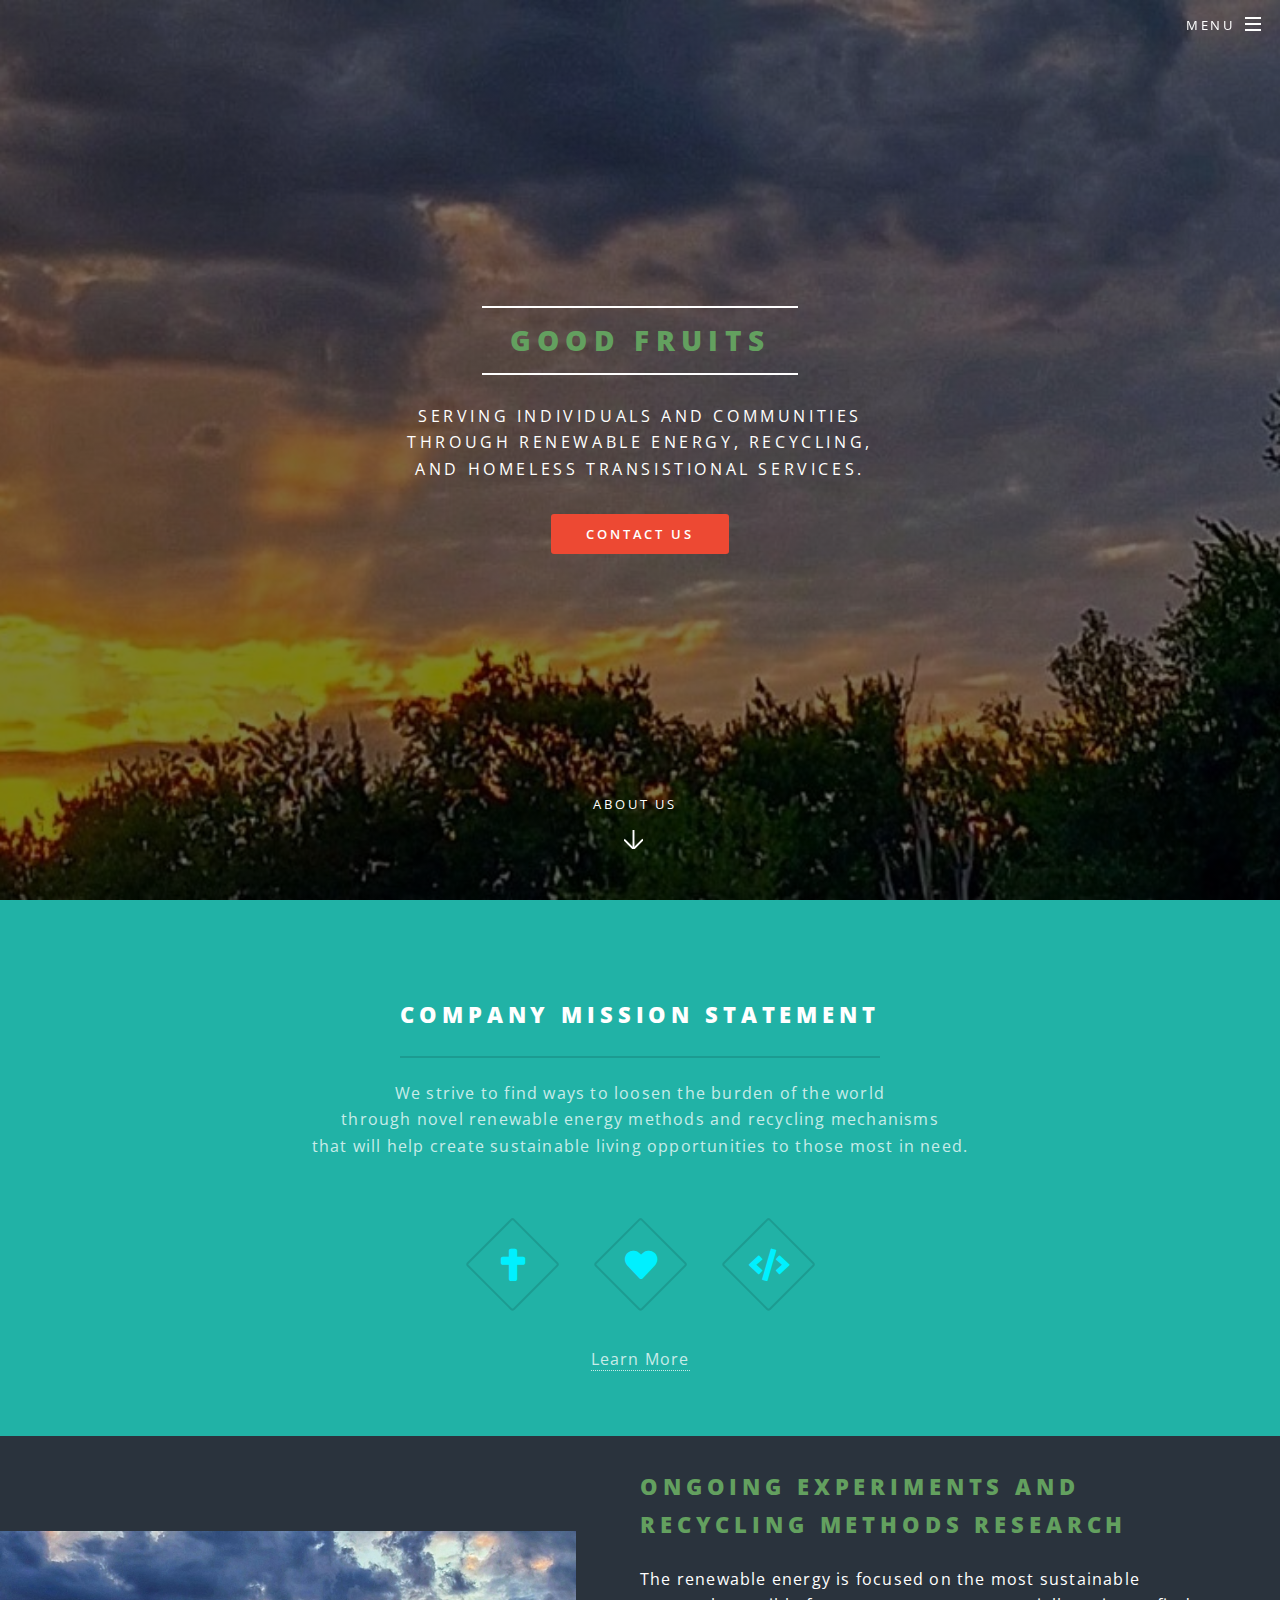
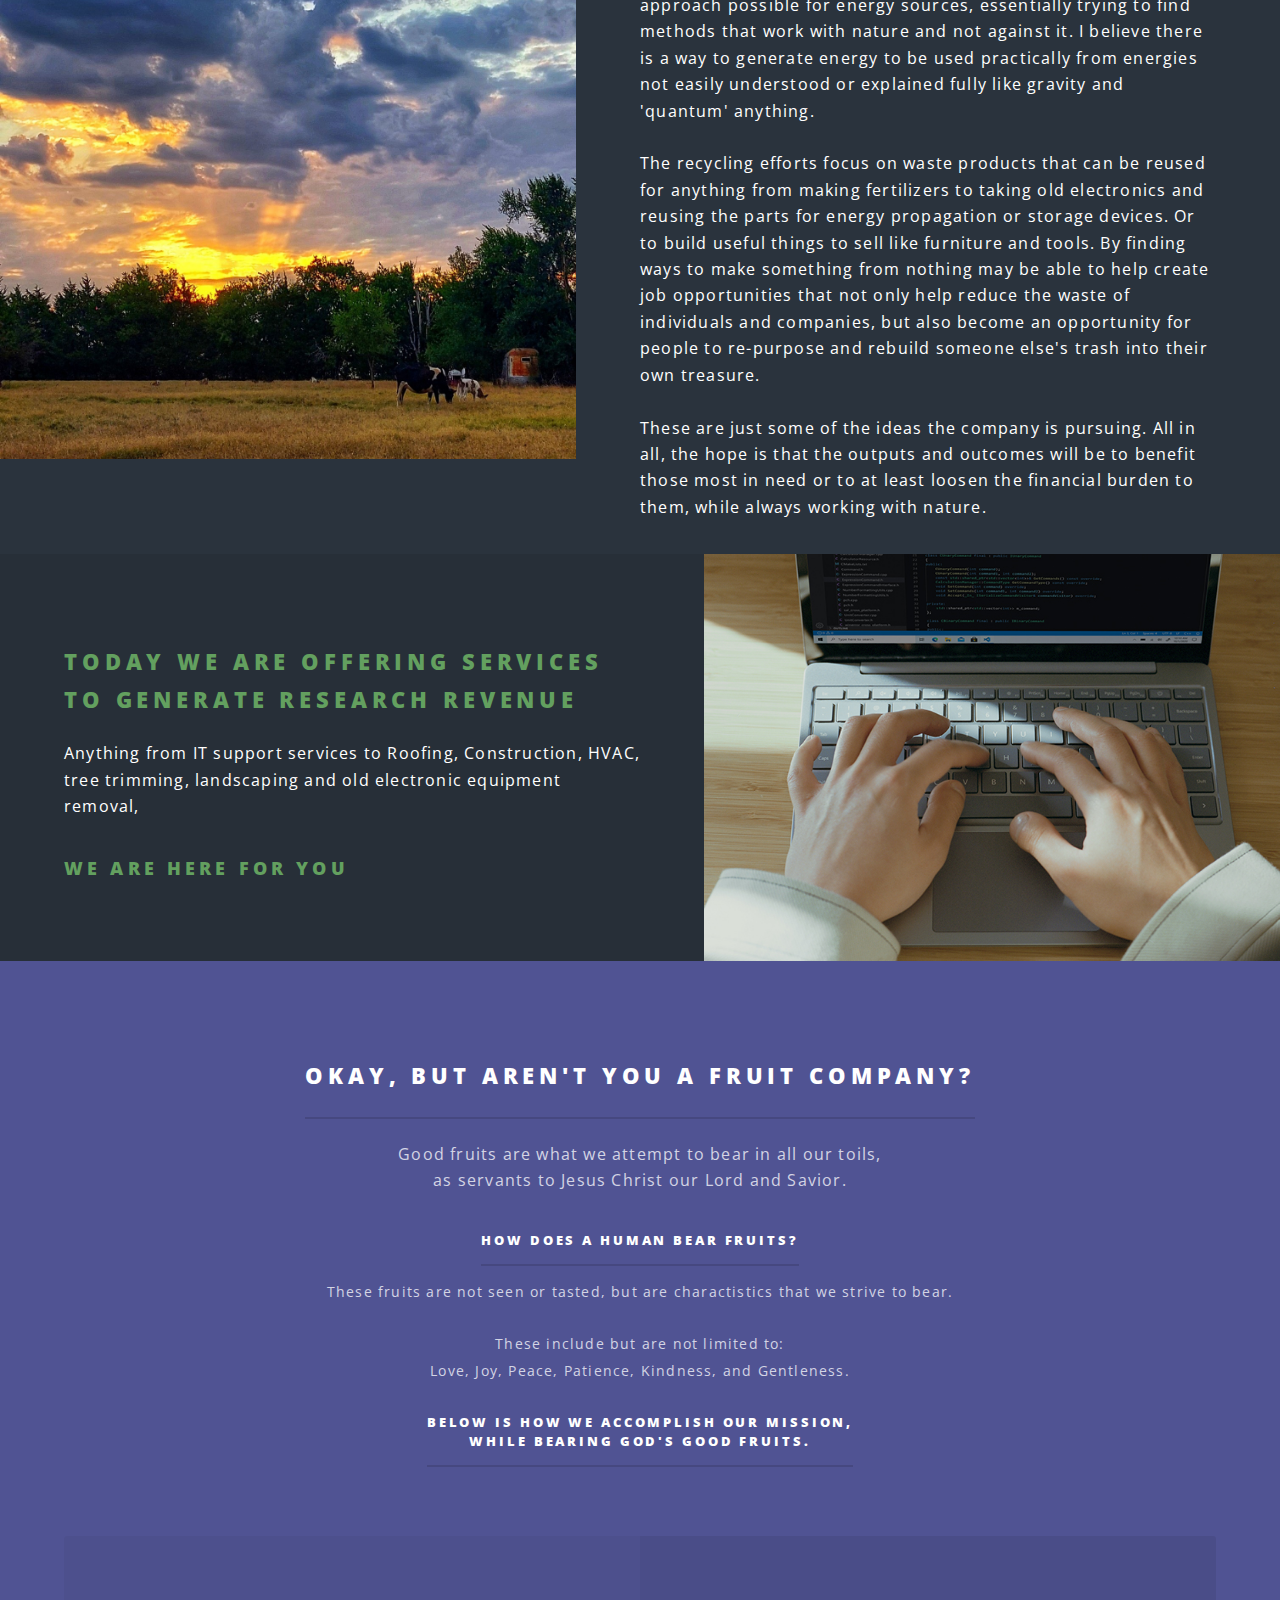
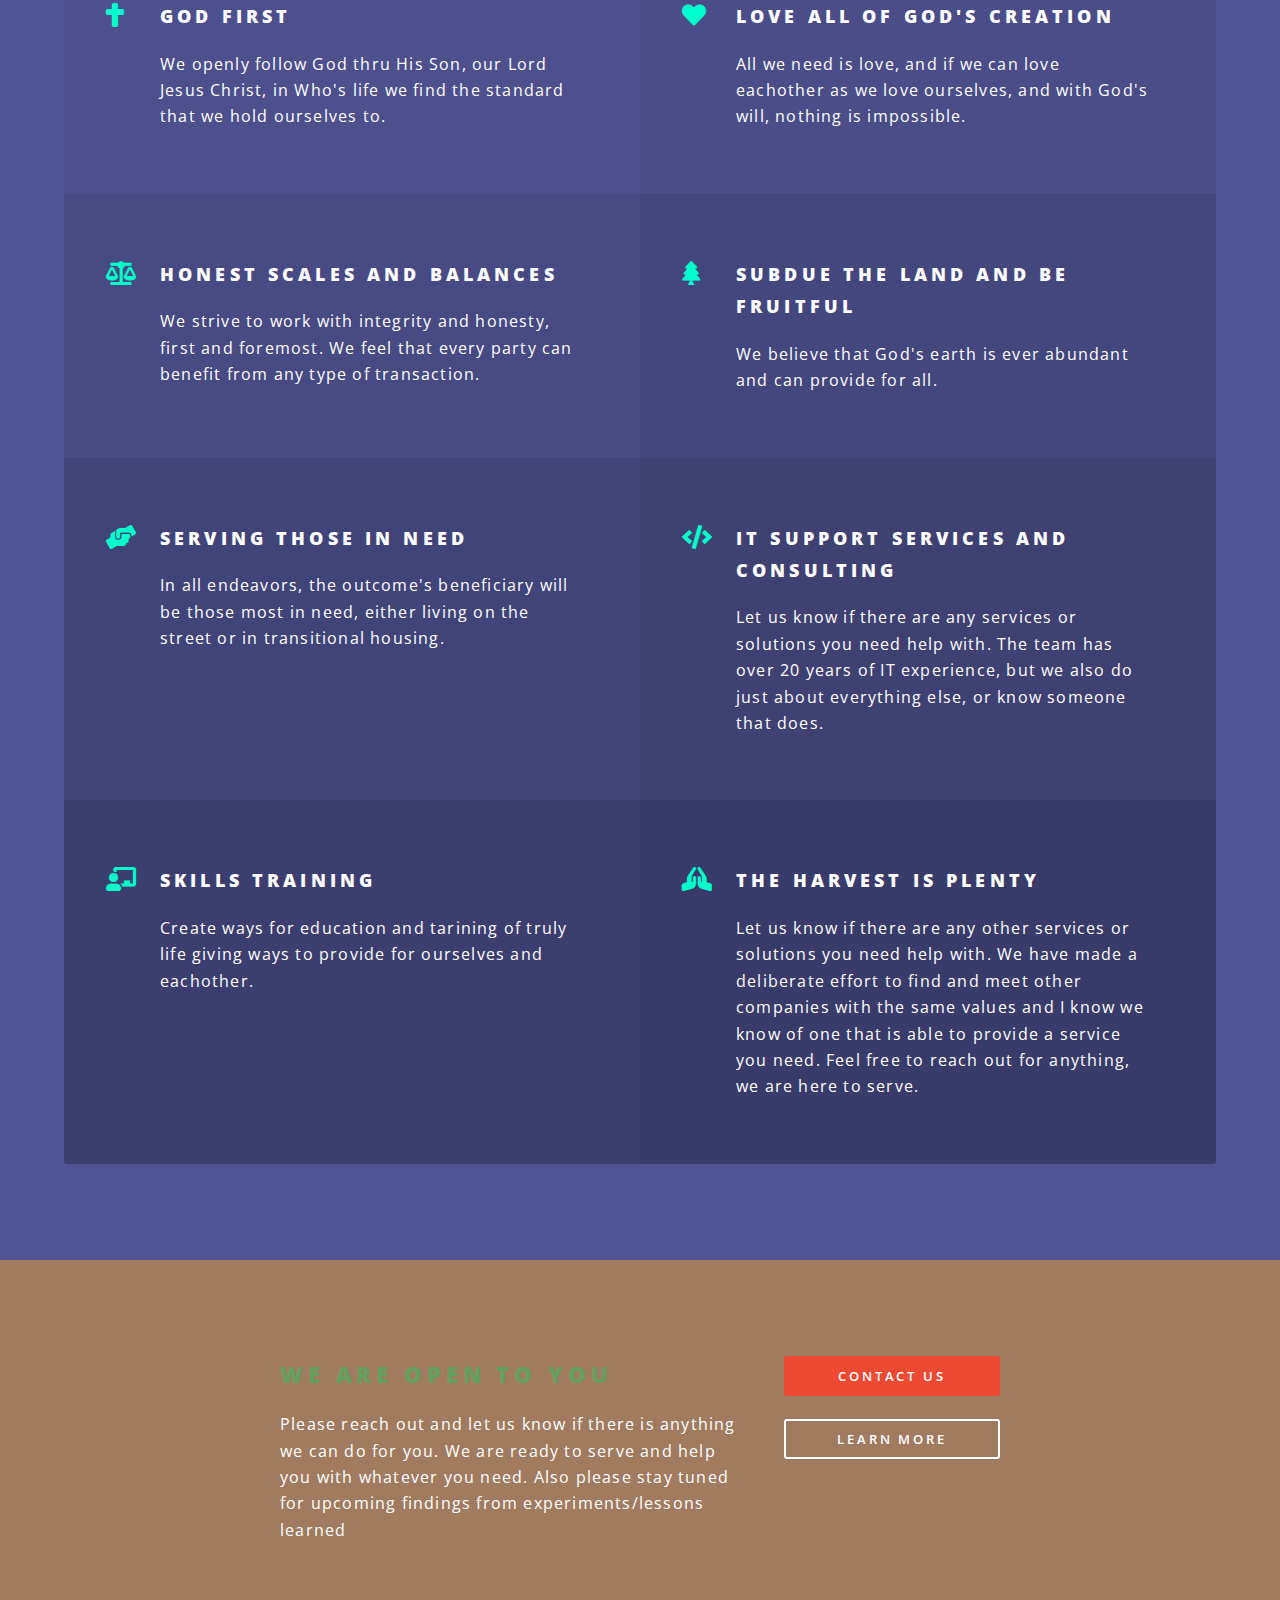
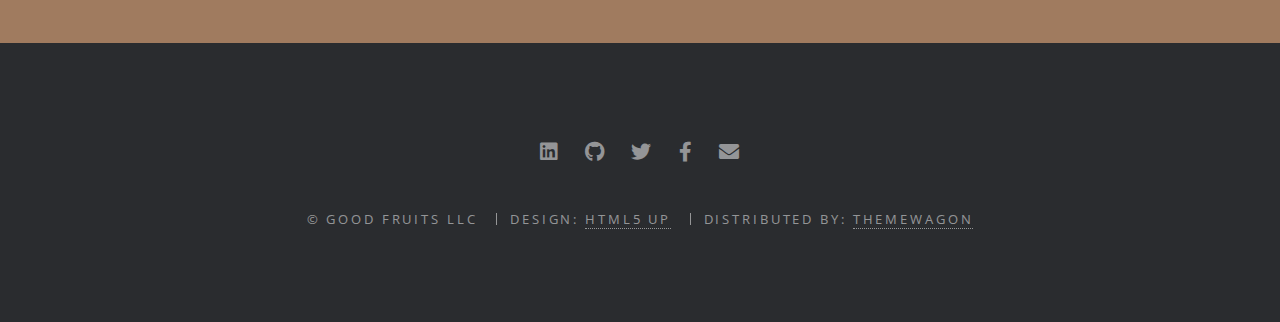
==== commit 068e2f31: "verbiage, always verbiage." ====
--- a/index.html
+++ b/index.html
@@ -90,7 +90,7 @@
 					The recycling efforts focus on waste products that can be reused for anything from making fertilizers to taking old electronics and reusing the parts for energy propagation or storage devices.  Or to build useful things to sell like furniture and tools.  By finding ways to make something from nothing may be able to help create job opportunities that not only help reduce the waste of individuals and companies, but also become an opportunity for people to re-purpose and rebuild someone else's trash into their own treasure. <br />
 					
 					<br />
-					These are just some of the ideas and directions the company is taking today.  All in all, the hope is that the outputs and outcomes will be to benefit those most in need or to at least loosen the financial burden to them, while always working with nature. <br />
+					These are just some of the ideas the company is pursuing.  All in all, the hope is that the outputs and outcomes will be to benefit those most in need or to at least loosen the financial burden to them, while always working with nature. <br />
 
 					</p>
 				</div>
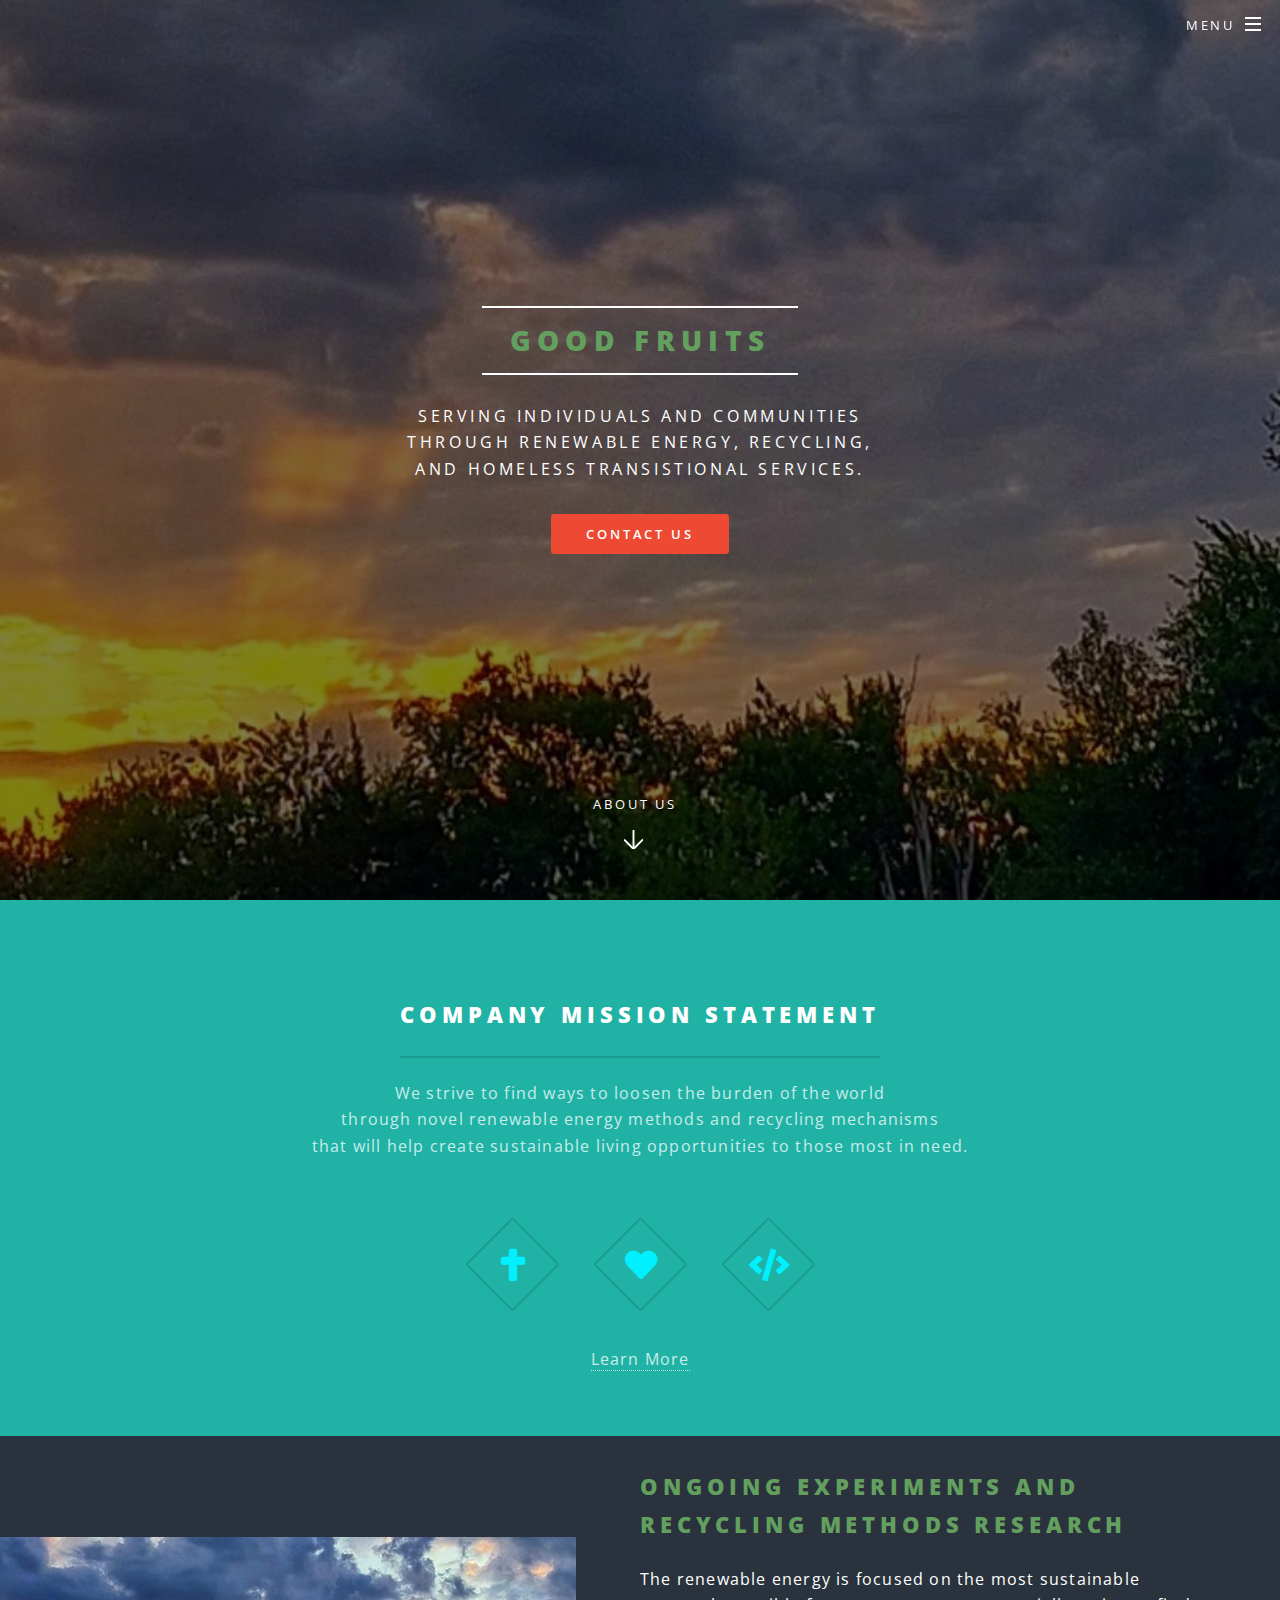
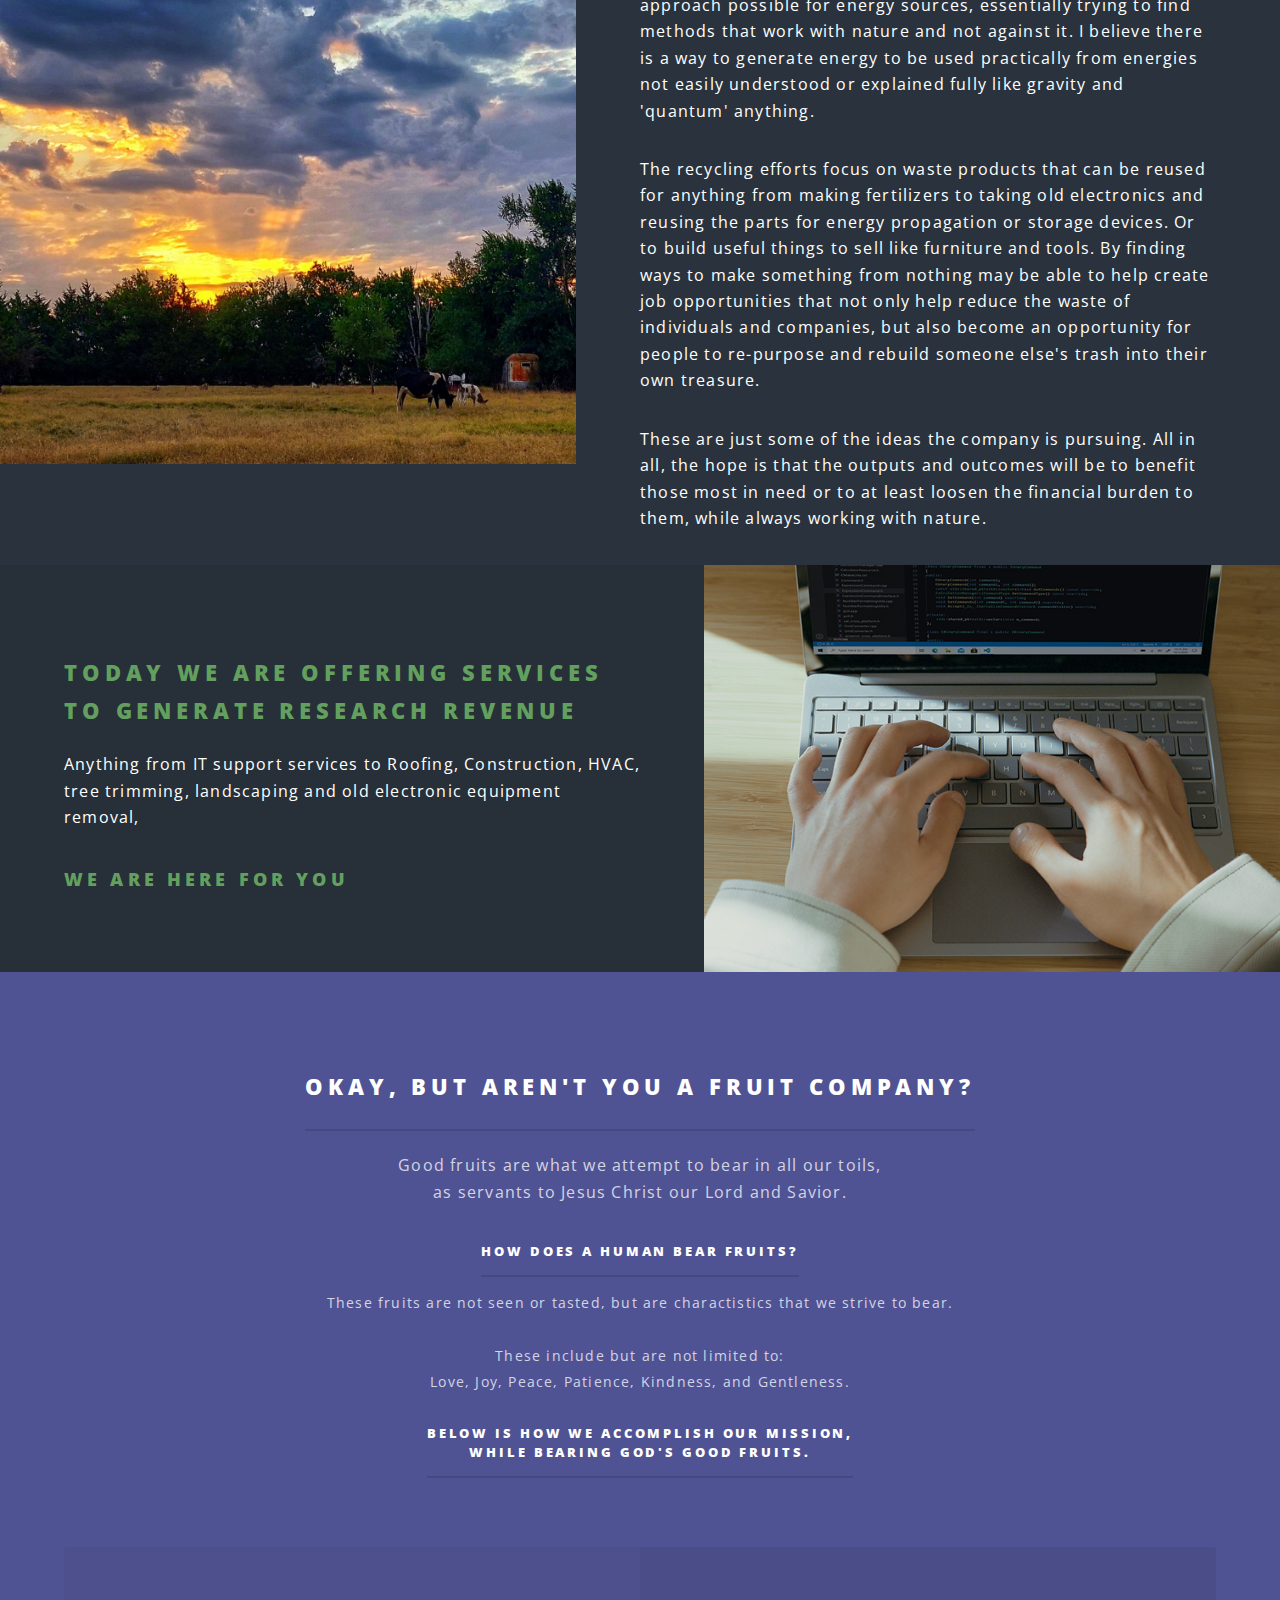
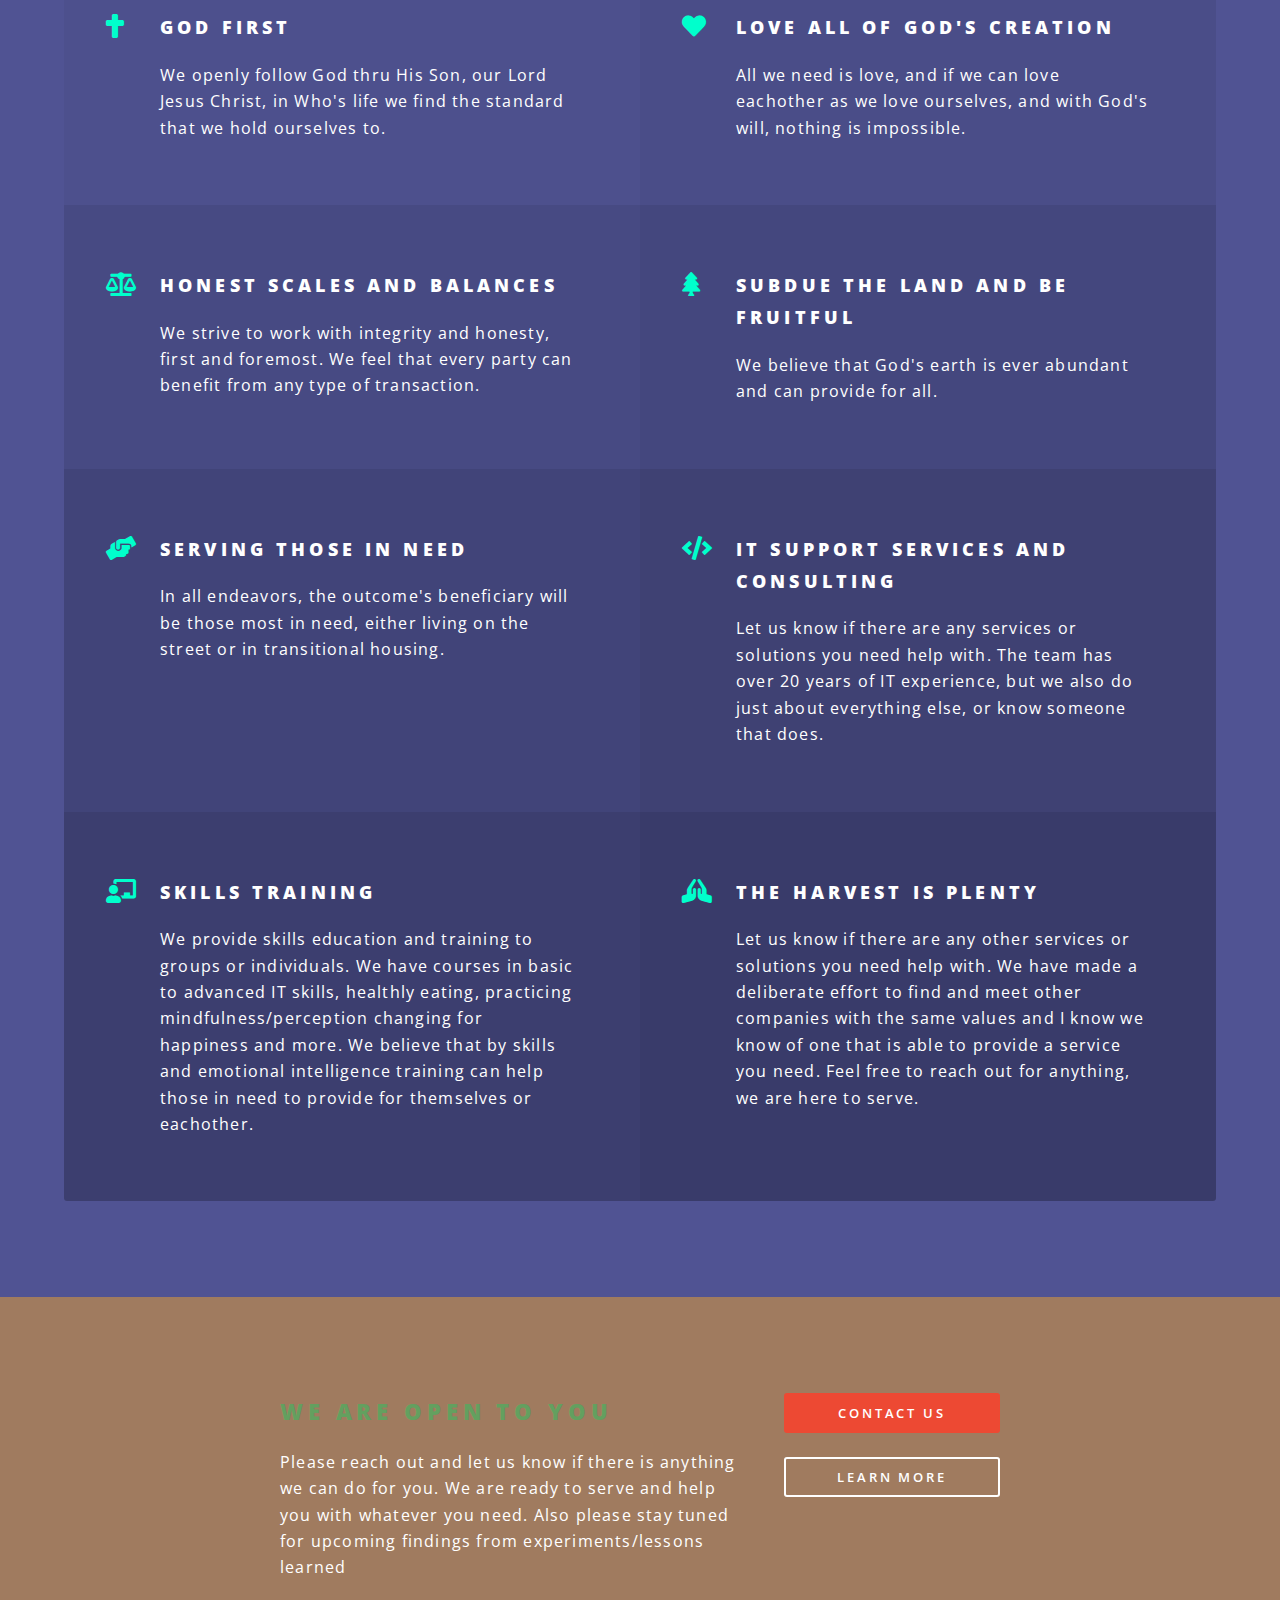
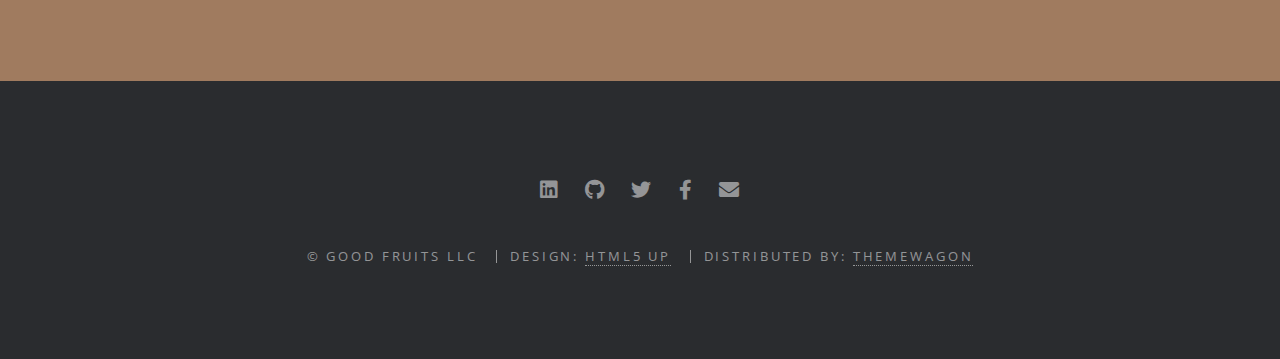
==== commit bb3c1ddc: "mispelling and verbiage update" ====
--- a/index.html
+++ b/index.html
@@ -85,13 +85,12 @@
 				<div class="image"><img src="images/pic02.jpg" alt="" /></div>
 				<div class="content">
 					<h2>Ongoing experiments and recycling methods research</h2>
-					<p>The renewable energy is focused on the most sustainable approach possible for energy sources, essentially trying to find methods that work with nature and not against it. I believe there is a way to generate energy to be used practically from energies not easily understood or explained fully like gravity and 'quantum' anything.  <br />
-					<br />
+					<p>The renewable energy is focused on the most sustainable approach possible for energy sources, essentially trying to find methods that work with nature and not against it. I believe there is a way to generate energy to be used practically from energies not easily understood or explained fully like gravity and 'quantum' anything.  <br /></p>
+					<p>
 					The recycling efforts focus on waste products that can be reused for anything from making fertilizers to taking old electronics and reusing the parts for energy propagation or storage devices.  Or to build useful things to sell like furniture and tools.  By finding ways to make something from nothing may be able to help create job opportunities that not only help reduce the waste of individuals and companies, but also become an opportunity for people to re-purpose and rebuild someone else's trash into their own treasure. <br />
-					
-					<br />
+					</p>
+					<p>
 					These are just some of the ideas the company is pursuing.  All in all, the hope is that the outputs and outcomes will be to benefit those most in need or to at least loosen the financial burden to them, while always working with nature. <br />
-
 					</p>
 				</div>
 			</section>
@@ -153,8 +152,10 @@
 					</li>
 					<li class="icon solid fa-chalkboard-teacher">
 						<h3>Skills Training </h3>
-						<p>Create ways for education and tarining of truly life giving ways
-							 to provide for ourselves and eachother.</p>
+						<p>We provide skills education and training to groups or individuals.  We have courses in 
+							basic to advanced IT skills, healthly eating, practicing mindfulness/perception changing for happiness
+							and more.  We believe that by skills and emotional intelligence training can help those in need
+							to provide for themselves or eachother.</p>
 					</li>
 					<li class="icon solid fa-praying-hands">
 						<h3>The harvest is plenty</h3>
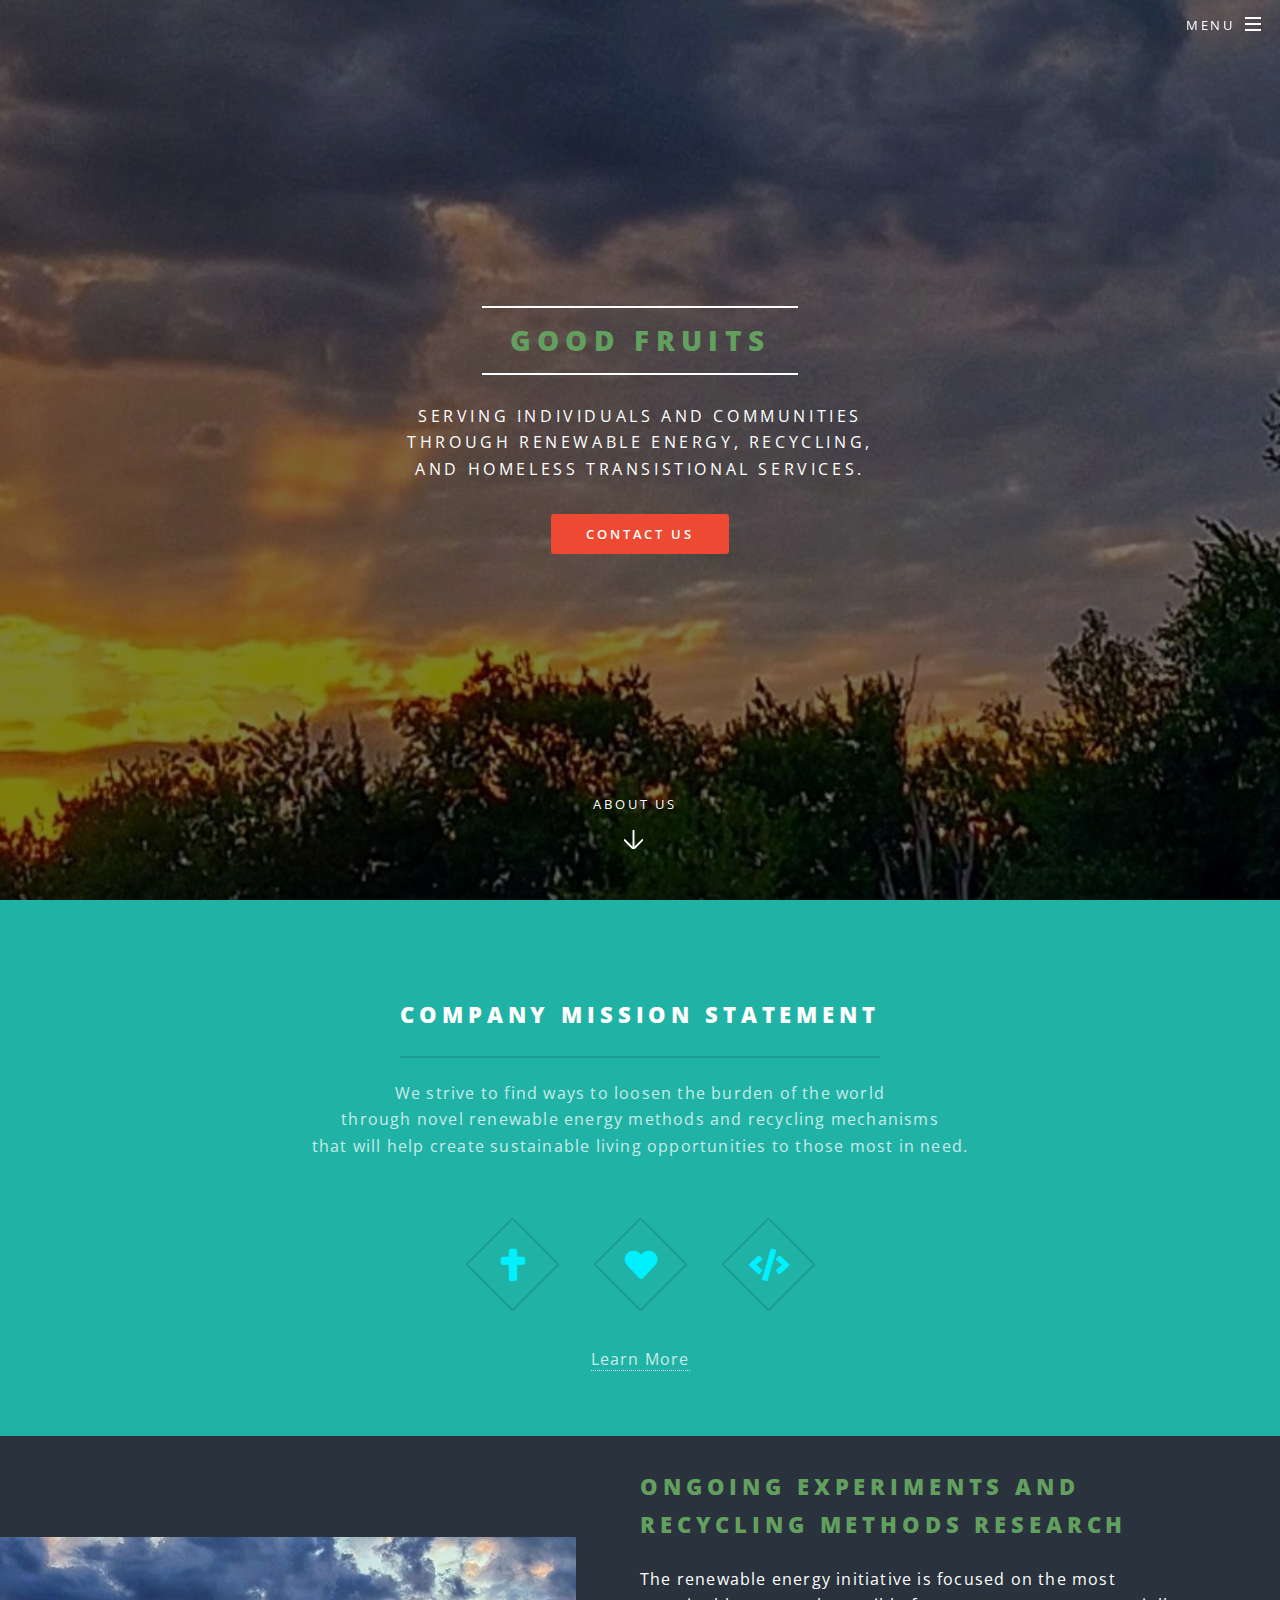
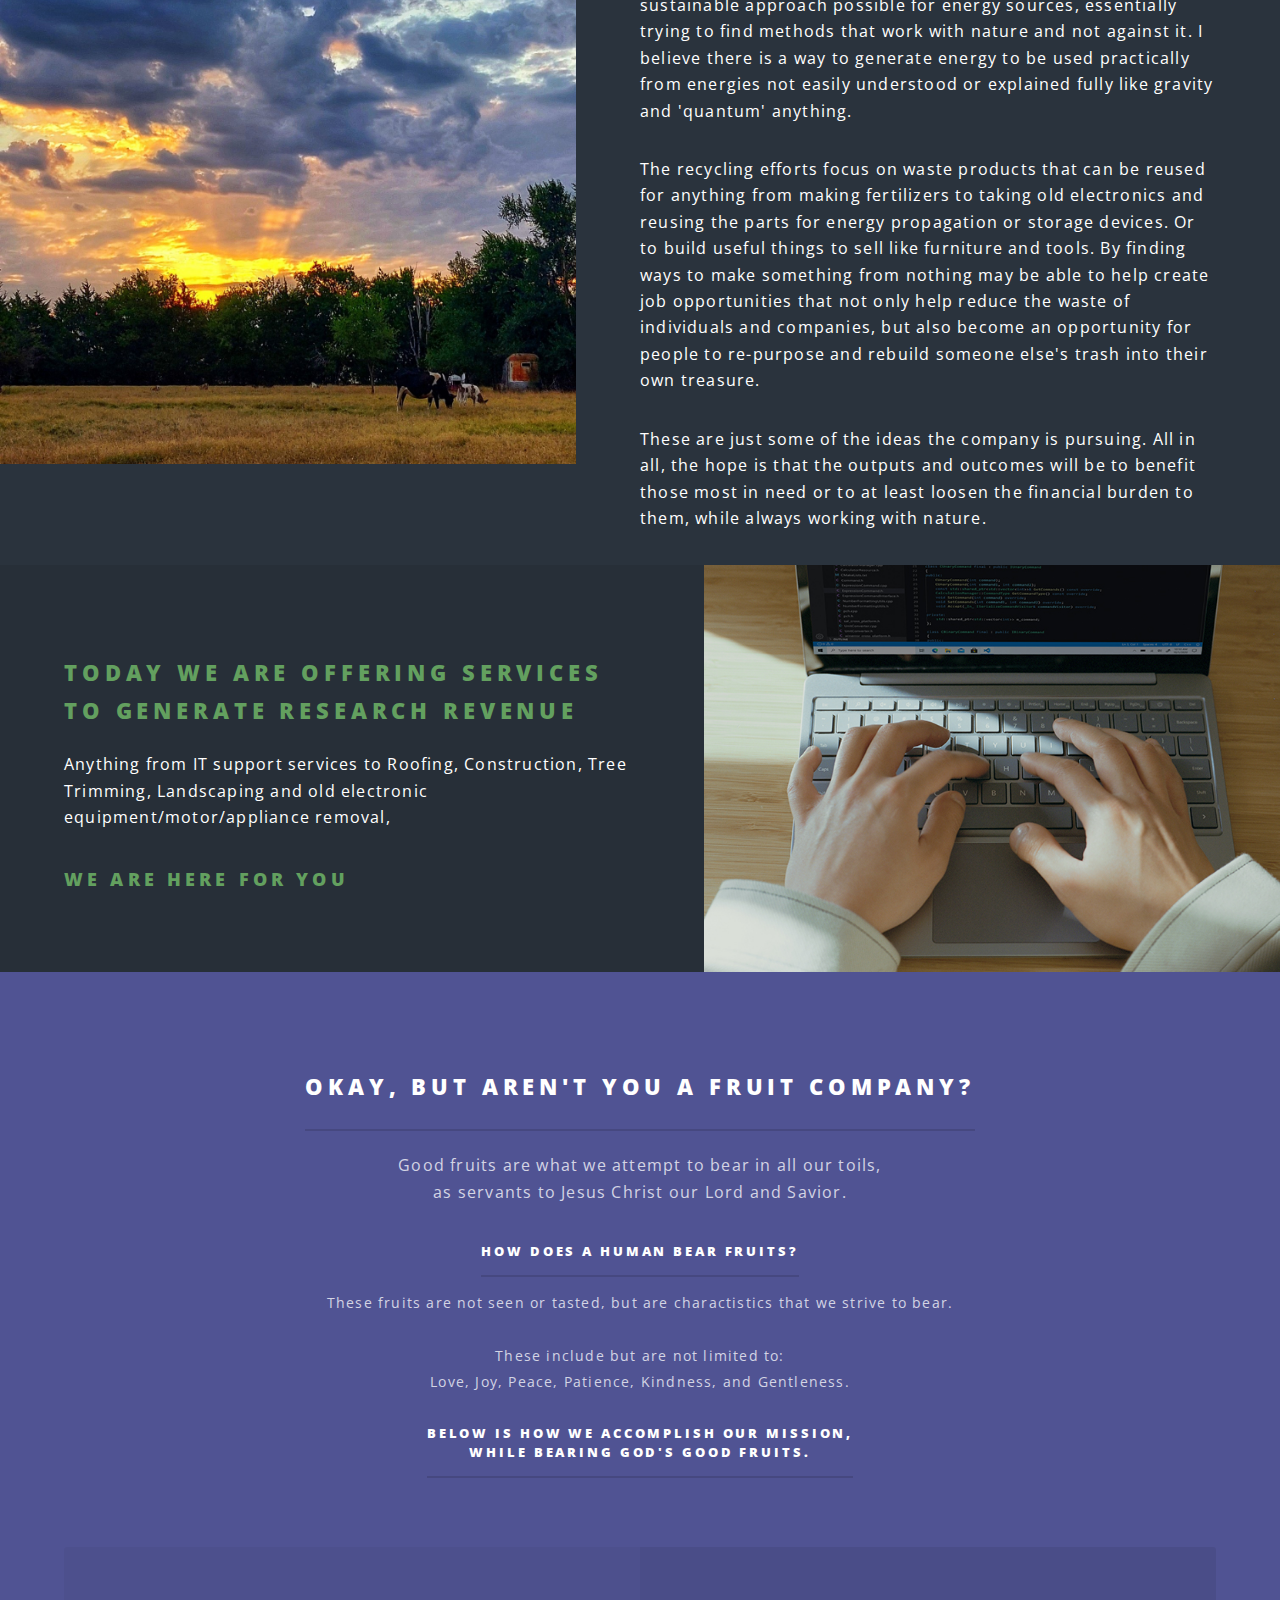
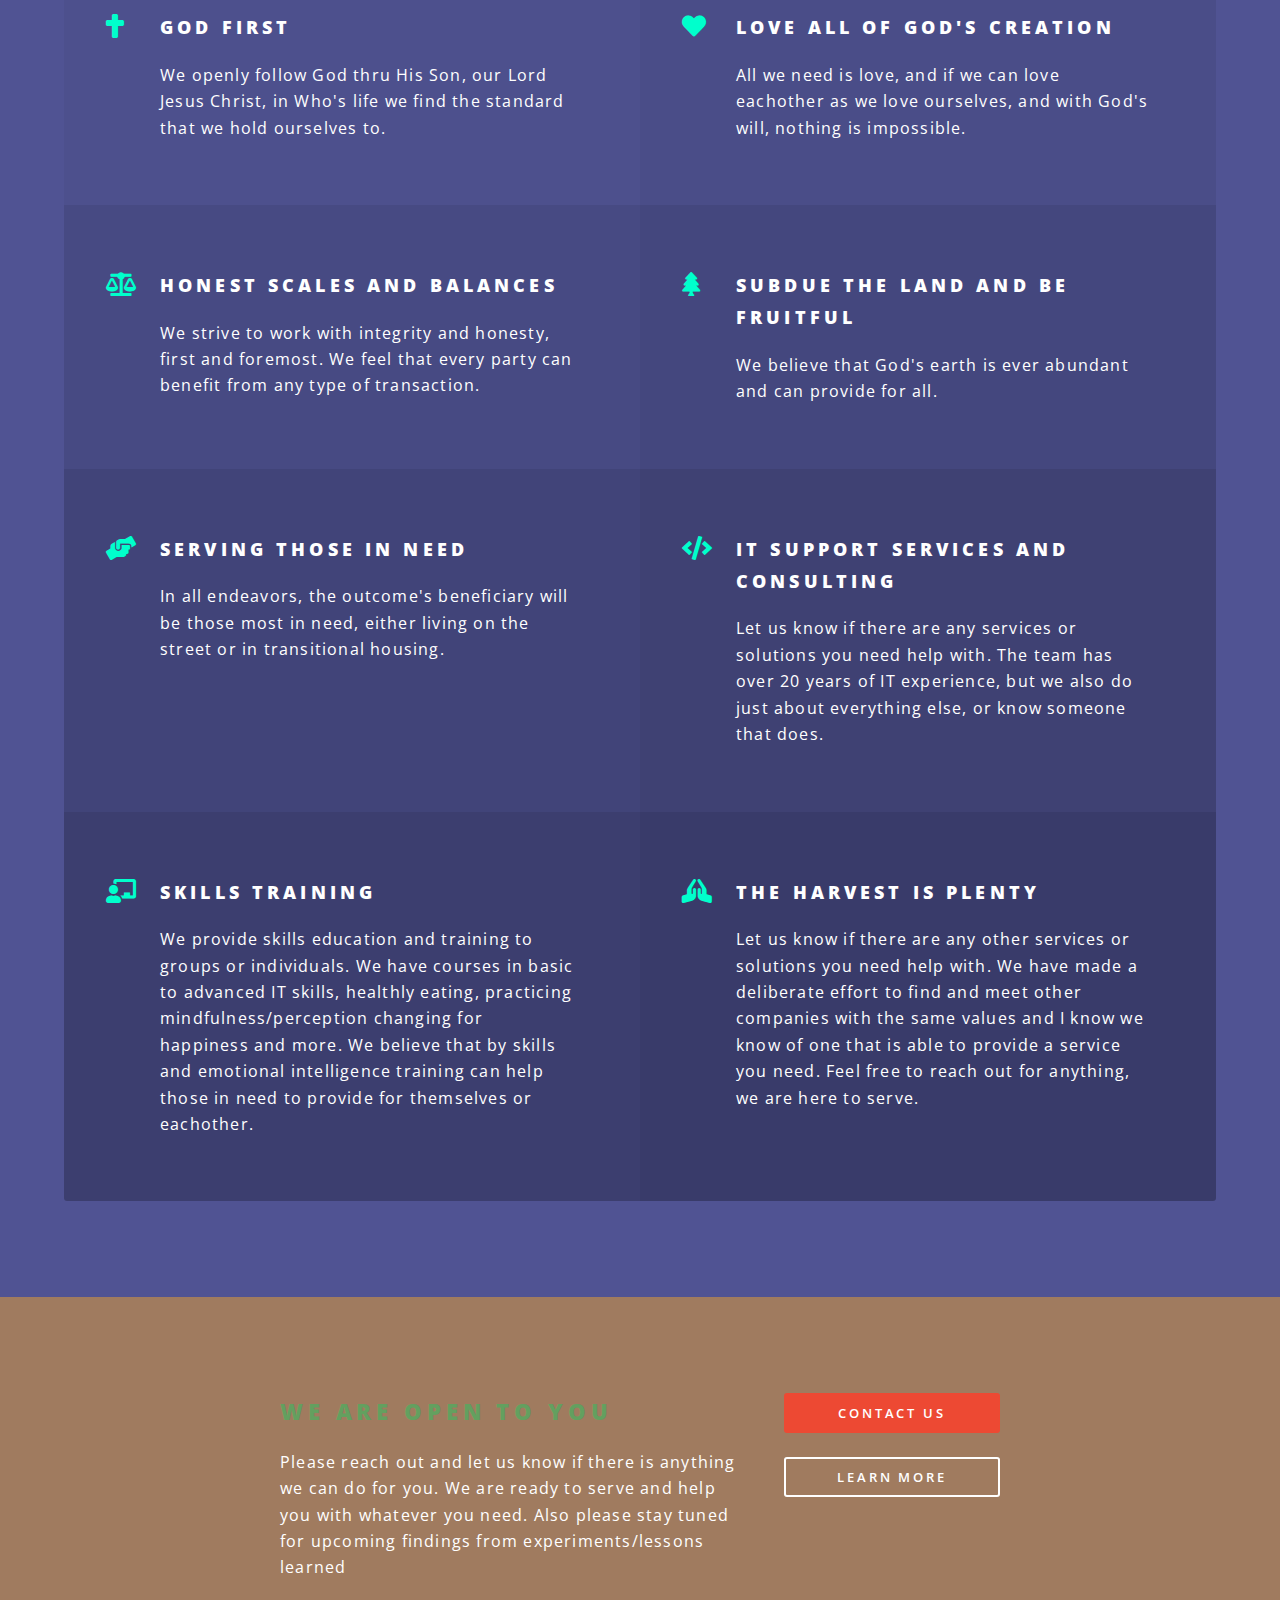
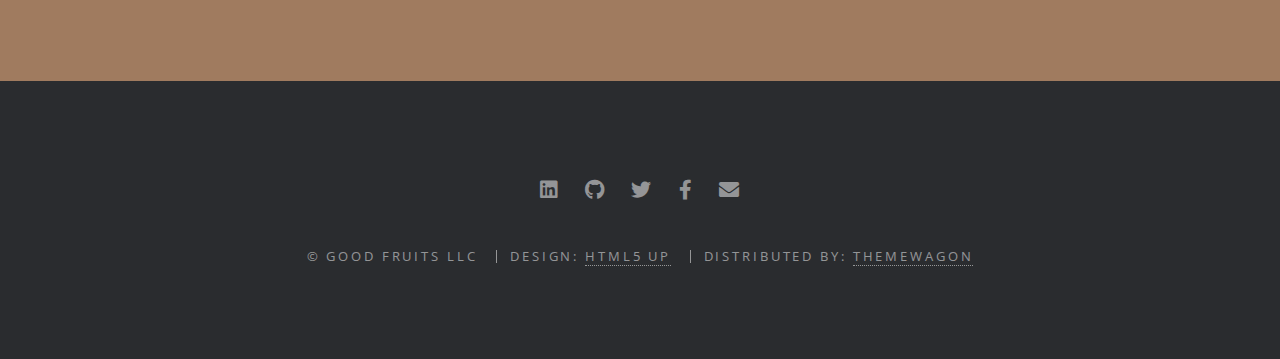
==== commit e04cde19: "Updated verbiage" ====
--- a/index.html
+++ b/index.html
@@ -38,7 +38,7 @@
 								<li><a href="#one">Mission</a></li>
 								<li><a href="#two">Current Work</a></li>
 								<li><a href="#three">What do you do again?</a></li>
-								<li><a href="#five">Contact Us!</a></li>
+								<li><a href="#cta">Contact Us!</a></li>
 							</ul>
 						</div>
 					</li>
@@ -85,9 +85,9 @@
 				<div class="image"><img src="images/pic02.jpg" alt="" /></div>
 				<div class="content">
 					<h2>Ongoing experiments and recycling methods research</h2>
-					<p>The renewable energy is focused on the most sustainable approach possible for energy sources, essentially trying to find methods that work with nature and not against it. I believe there is a way to generate energy to be used practically from energies not easily understood or explained fully like gravity and 'quantum' anything.  <br /></p>
-					<p>
-					The recycling efforts focus on waste products that can be reused for anything from making fertilizers to taking old electronics and reusing the parts for energy propagation or storage devices.  Or to build useful things to sell like furniture and tools.  By finding ways to make something from nothing may be able to help create job opportunities that not only help reduce the waste of individuals and companies, but also become an opportunity for people to re-purpose and rebuild someone else's trash into their own treasure. <br />
+					<p>The renewable energy initiative is focused on the most sustainable approach possible for energy sources, essentially trying to find methods that work with nature and not against it. I believe there is a way to generate energy to be used practically from energies not easily understood or explained fully like gravity and 'quantum' anything.  <br /></p>
+
+					<p>The recycling efforts focus on waste products that can be reused for anything from making fertilizers to taking old electronics and reusing the parts for energy propagation or storage devices.  Or to build useful things to sell like furniture and tools.  By finding ways to make something from nothing may be able to help create job opportunities that not only help reduce the waste of individuals and companies, but also become an opportunity for people to re-purpose and rebuild someone else's trash into their own treasure. <br />
 					</p>
 					<p>
 					These are just some of the ideas the company is pursuing.  All in all, the hope is that the outputs and outcomes will be to benefit those most in need or to at least loosen the financial burden to them, while always working with nature. <br />
@@ -99,8 +99,8 @@
 				<div class="content">
 					<h2>Today we are offering services <br />
 						 to generate research revenue </h2>
-					<p>Anything from IT support services to Roofing, Construction, HVAC, <br />
-						tree trimming, landscaping and old electronic equipment removal, <br /> </p>
+					<p>Anything from IT support services to Roofing, Construction, Tree  <br />
+						Trimming, Landscaping and old electronic equipment/motor/appliance removal, <br /> </p>
 						 <h3>we are here for you </h3>
 				</div>
 			</section>
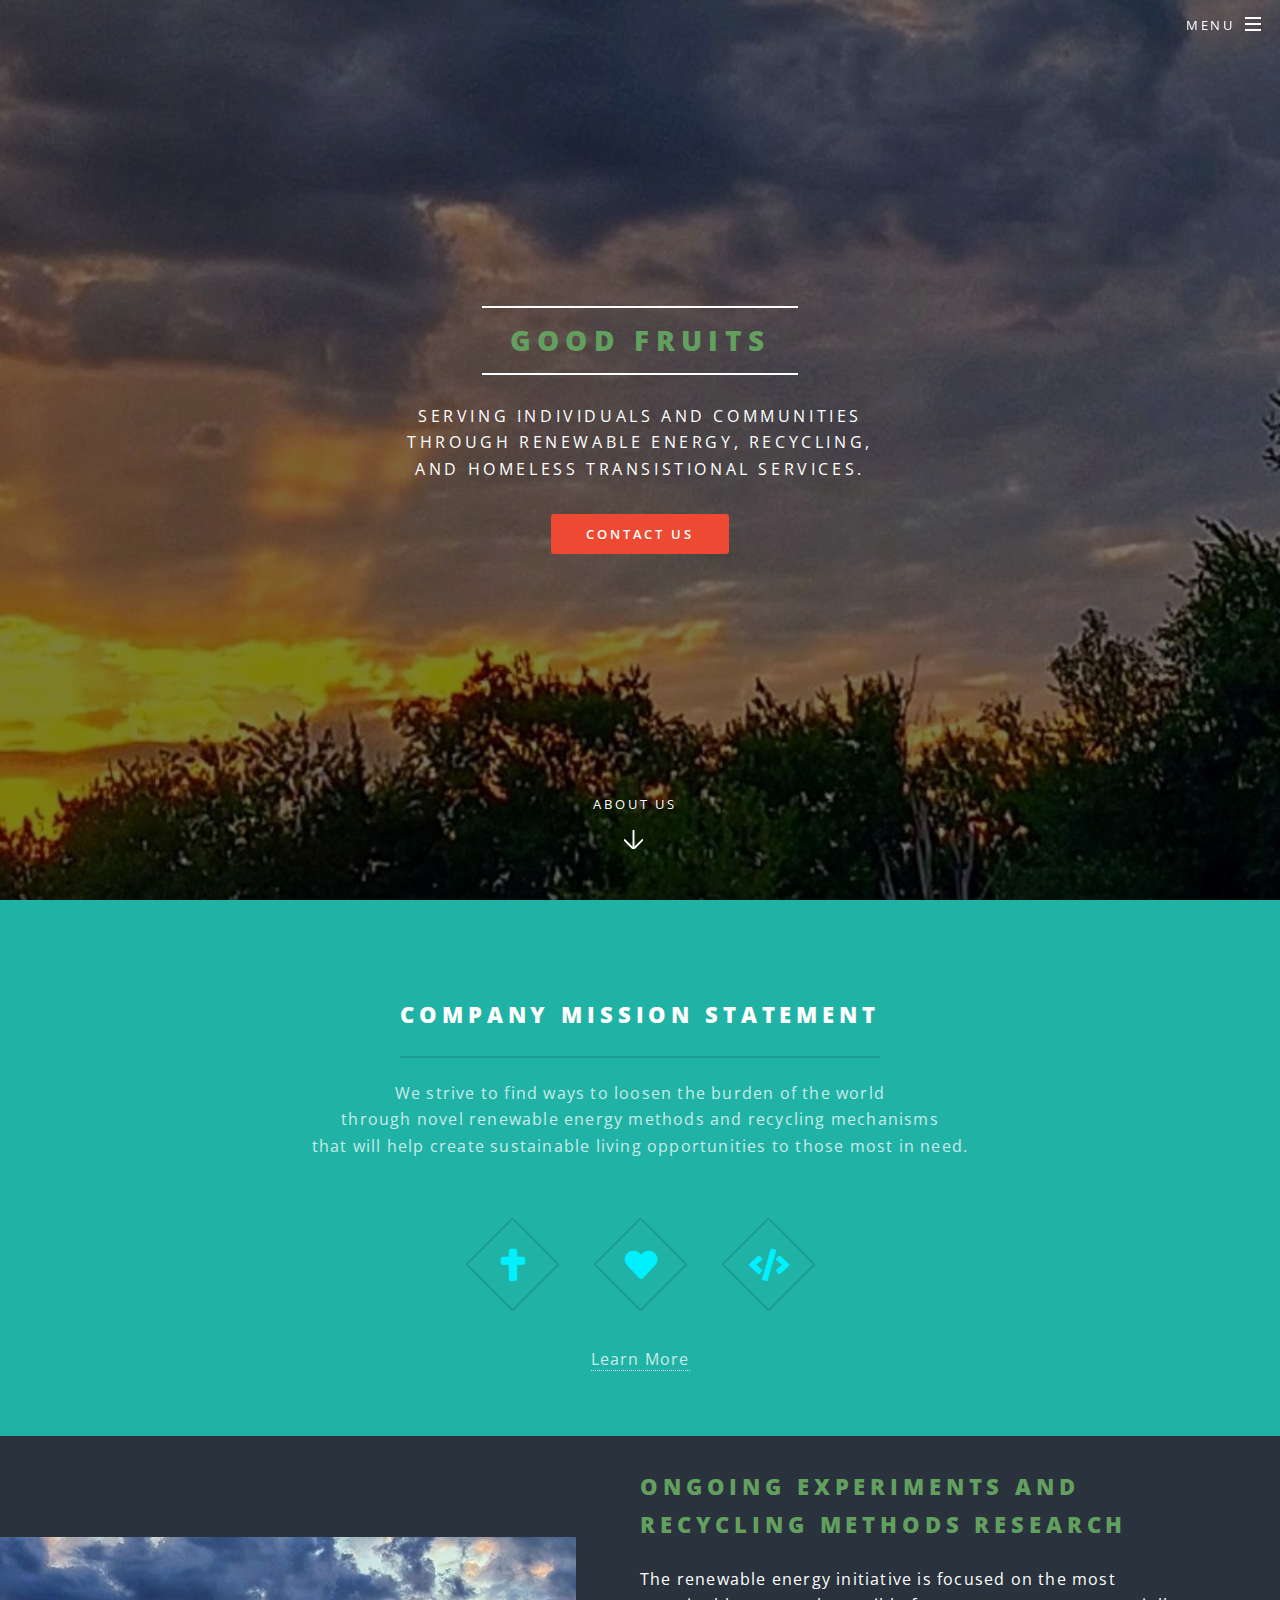
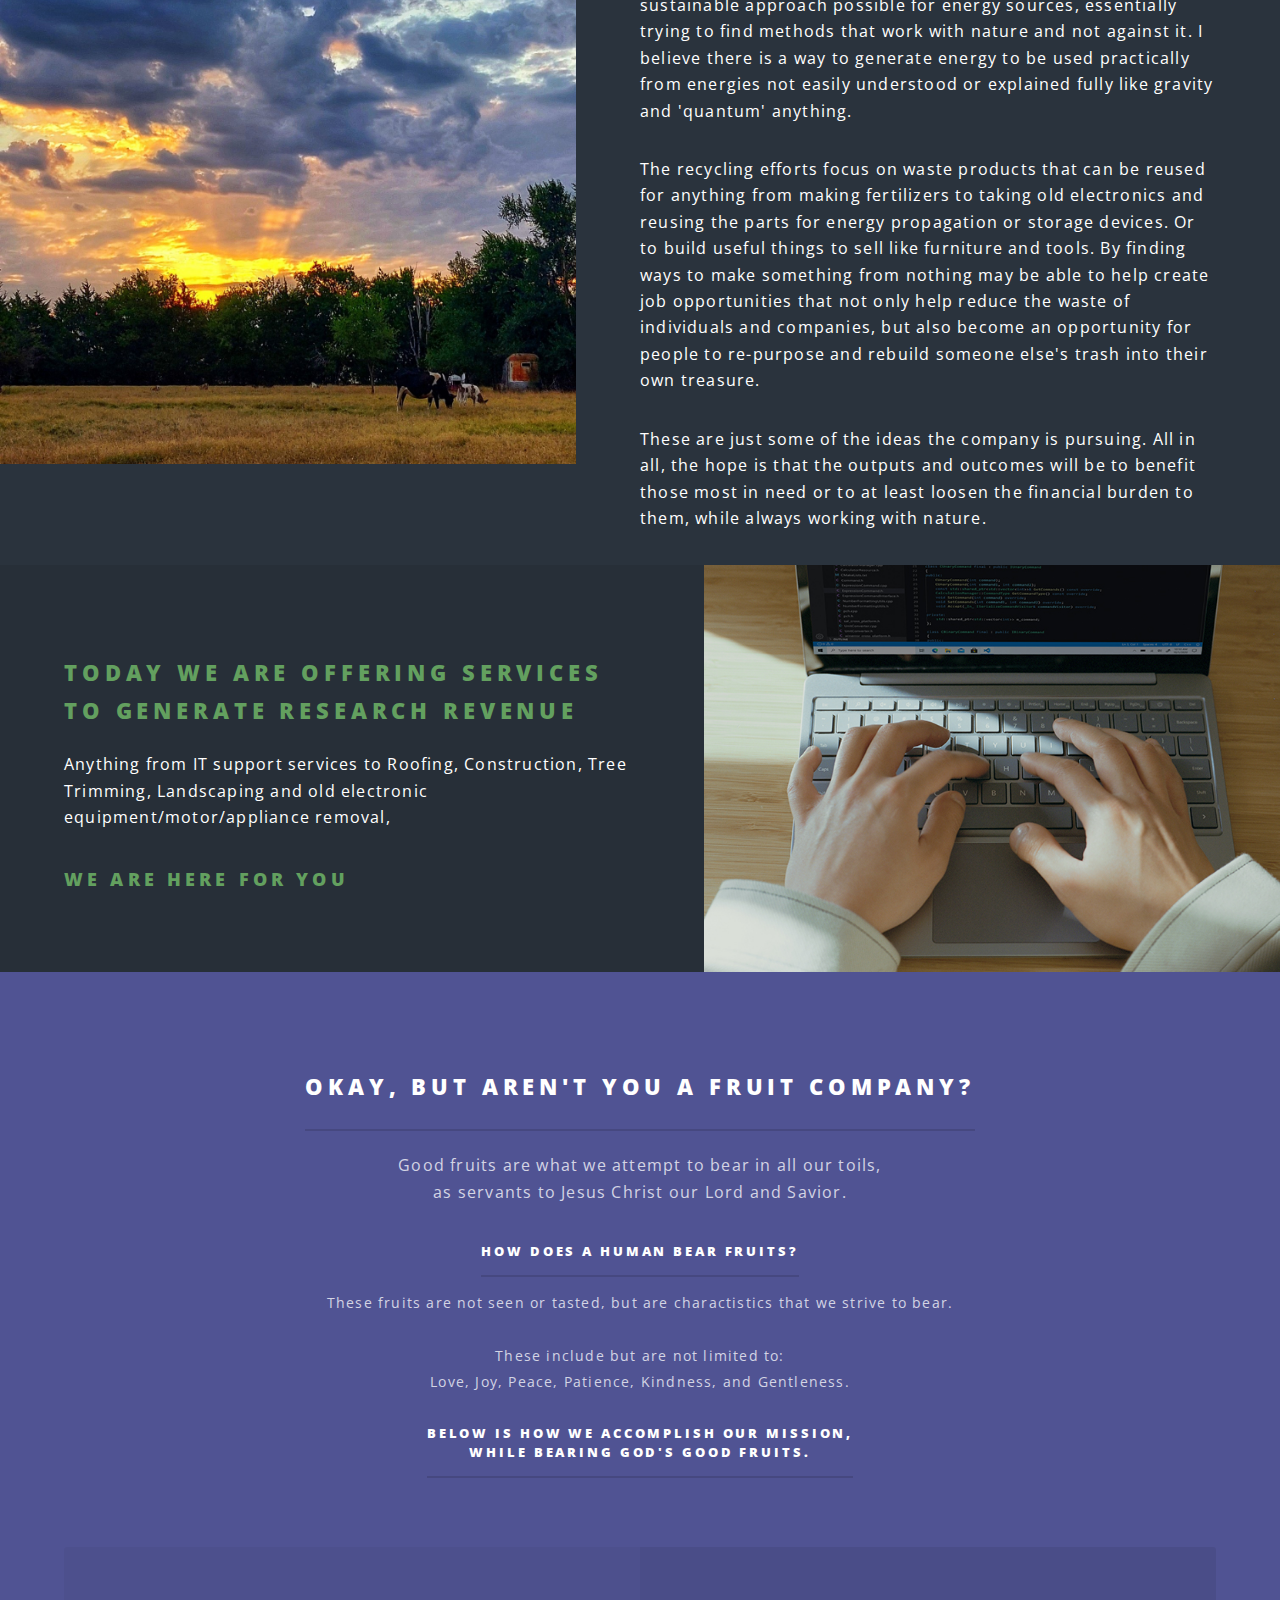
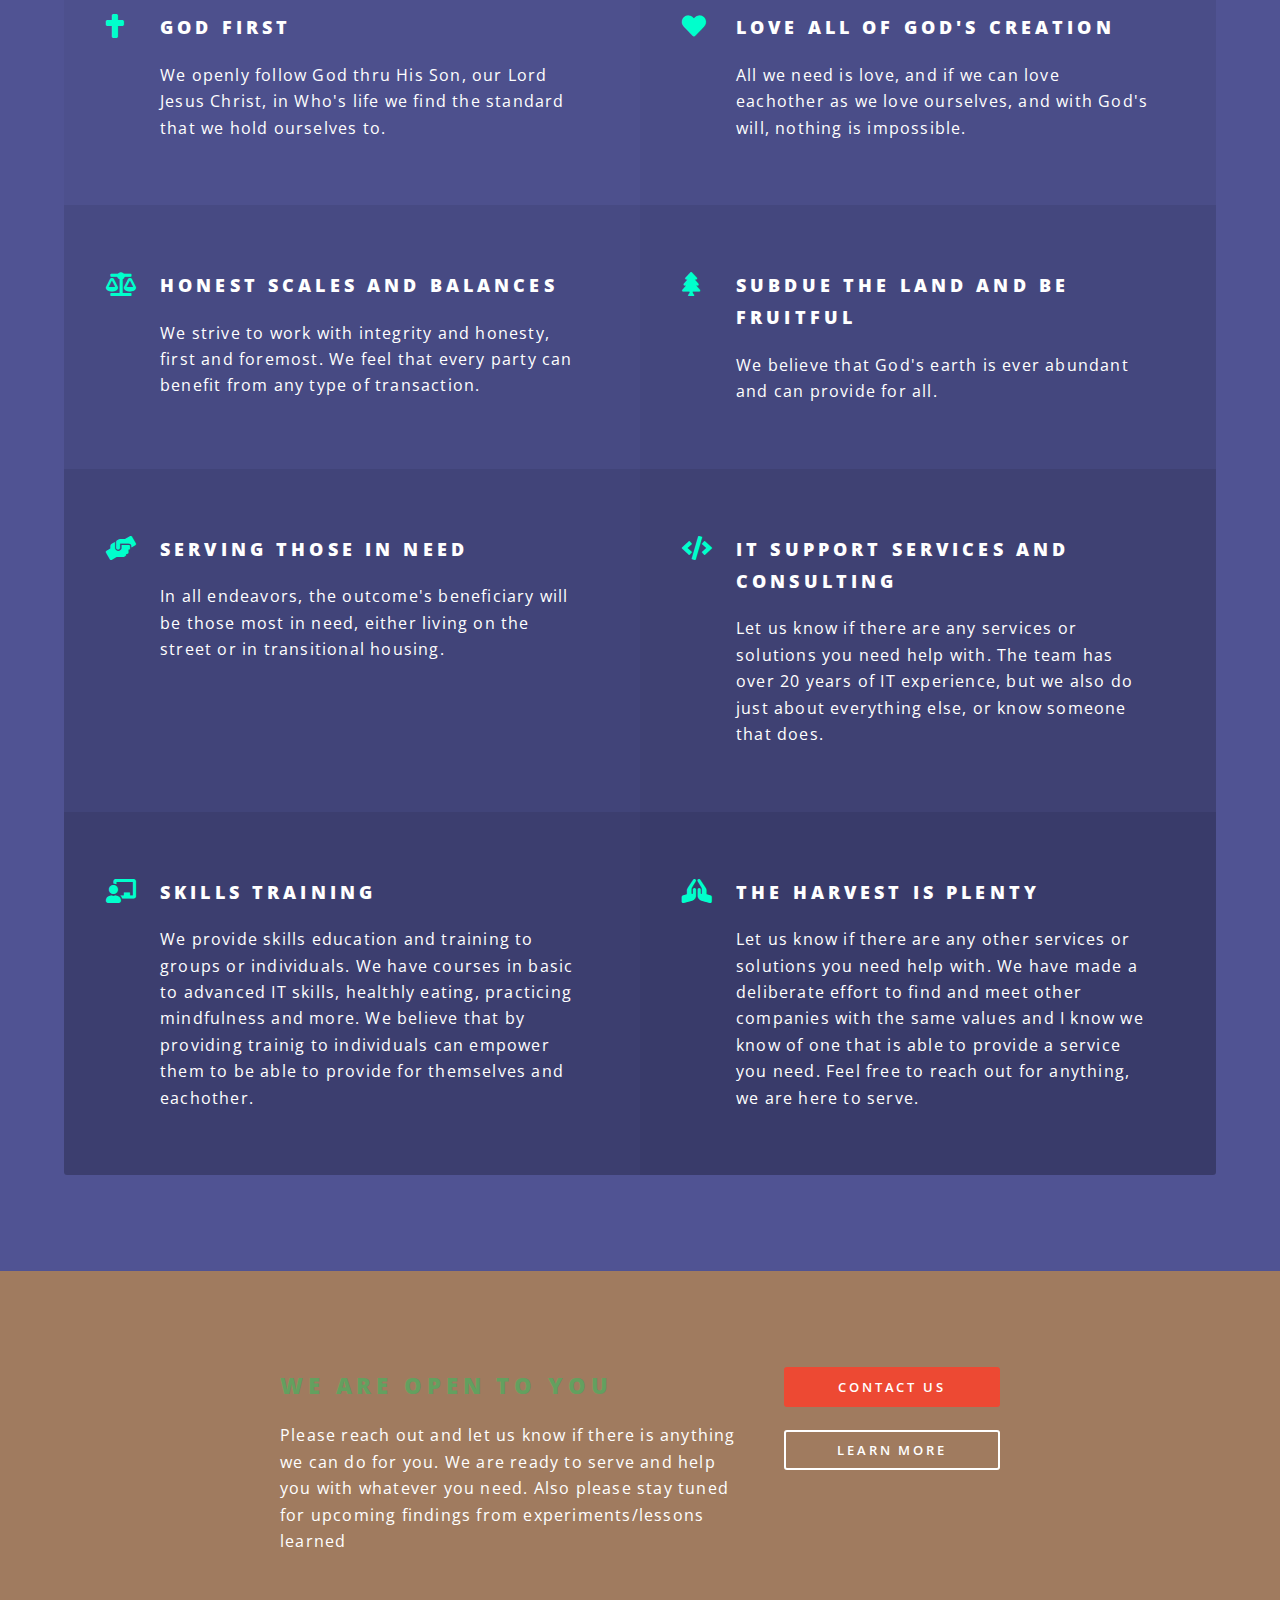
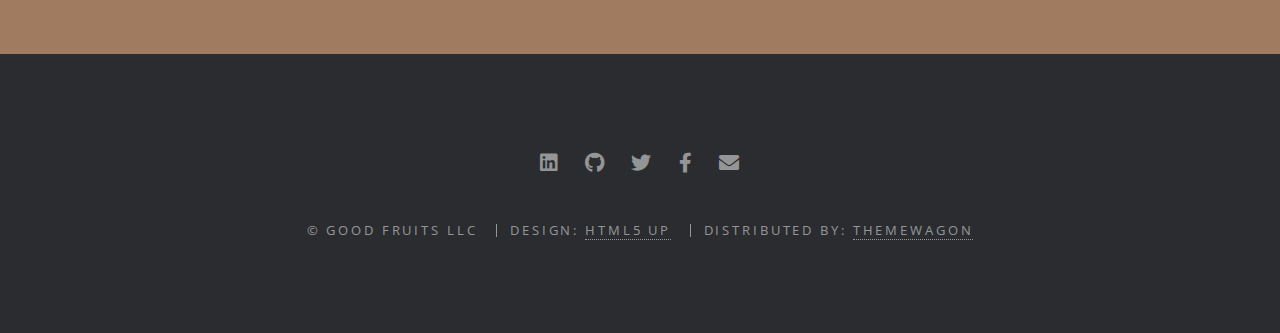
==== commit 470b1527: "more verbiage..." ====
--- a/index.html
+++ b/index.html
@@ -153,9 +153,9 @@
 					<li class="icon solid fa-chalkboard-teacher">
 						<h3>Skills Training </h3>
 						<p>We provide skills education and training to groups or individuals.  We have courses in 
-							basic to advanced IT skills, healthly eating, practicing mindfulness/perception changing for happiness
-							and more.  We believe that by skills and emotional intelligence training can help those in need
-							to provide for themselves or eachother.</p>
+							basic to advanced IT skills, healthly eating, practicing mindfulness and more.  
+							We believe that by providing trainig to individuals can empower them to be able
+							to provide for themselves and eachother. </p>
 					</li>
 					<li class="icon solid fa-praying-hands">
 						<h3>The harvest is plenty</h3>
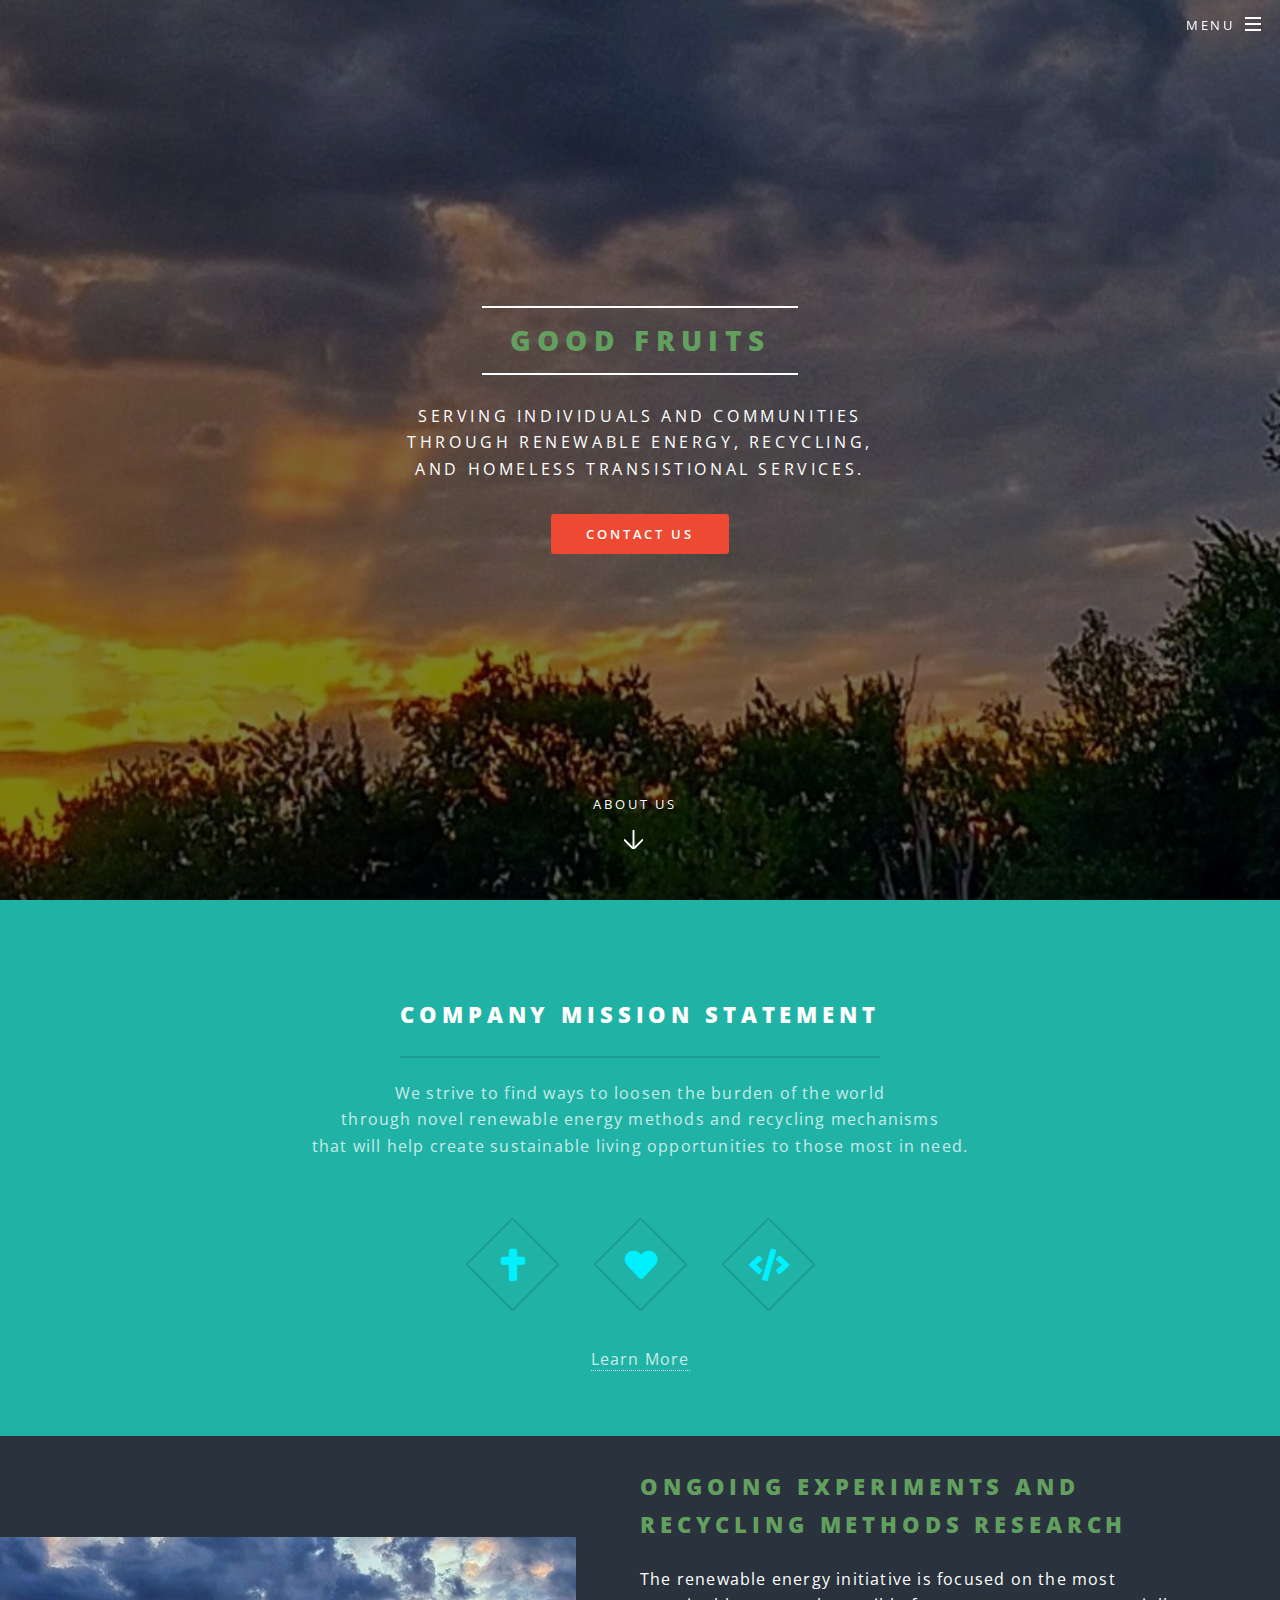
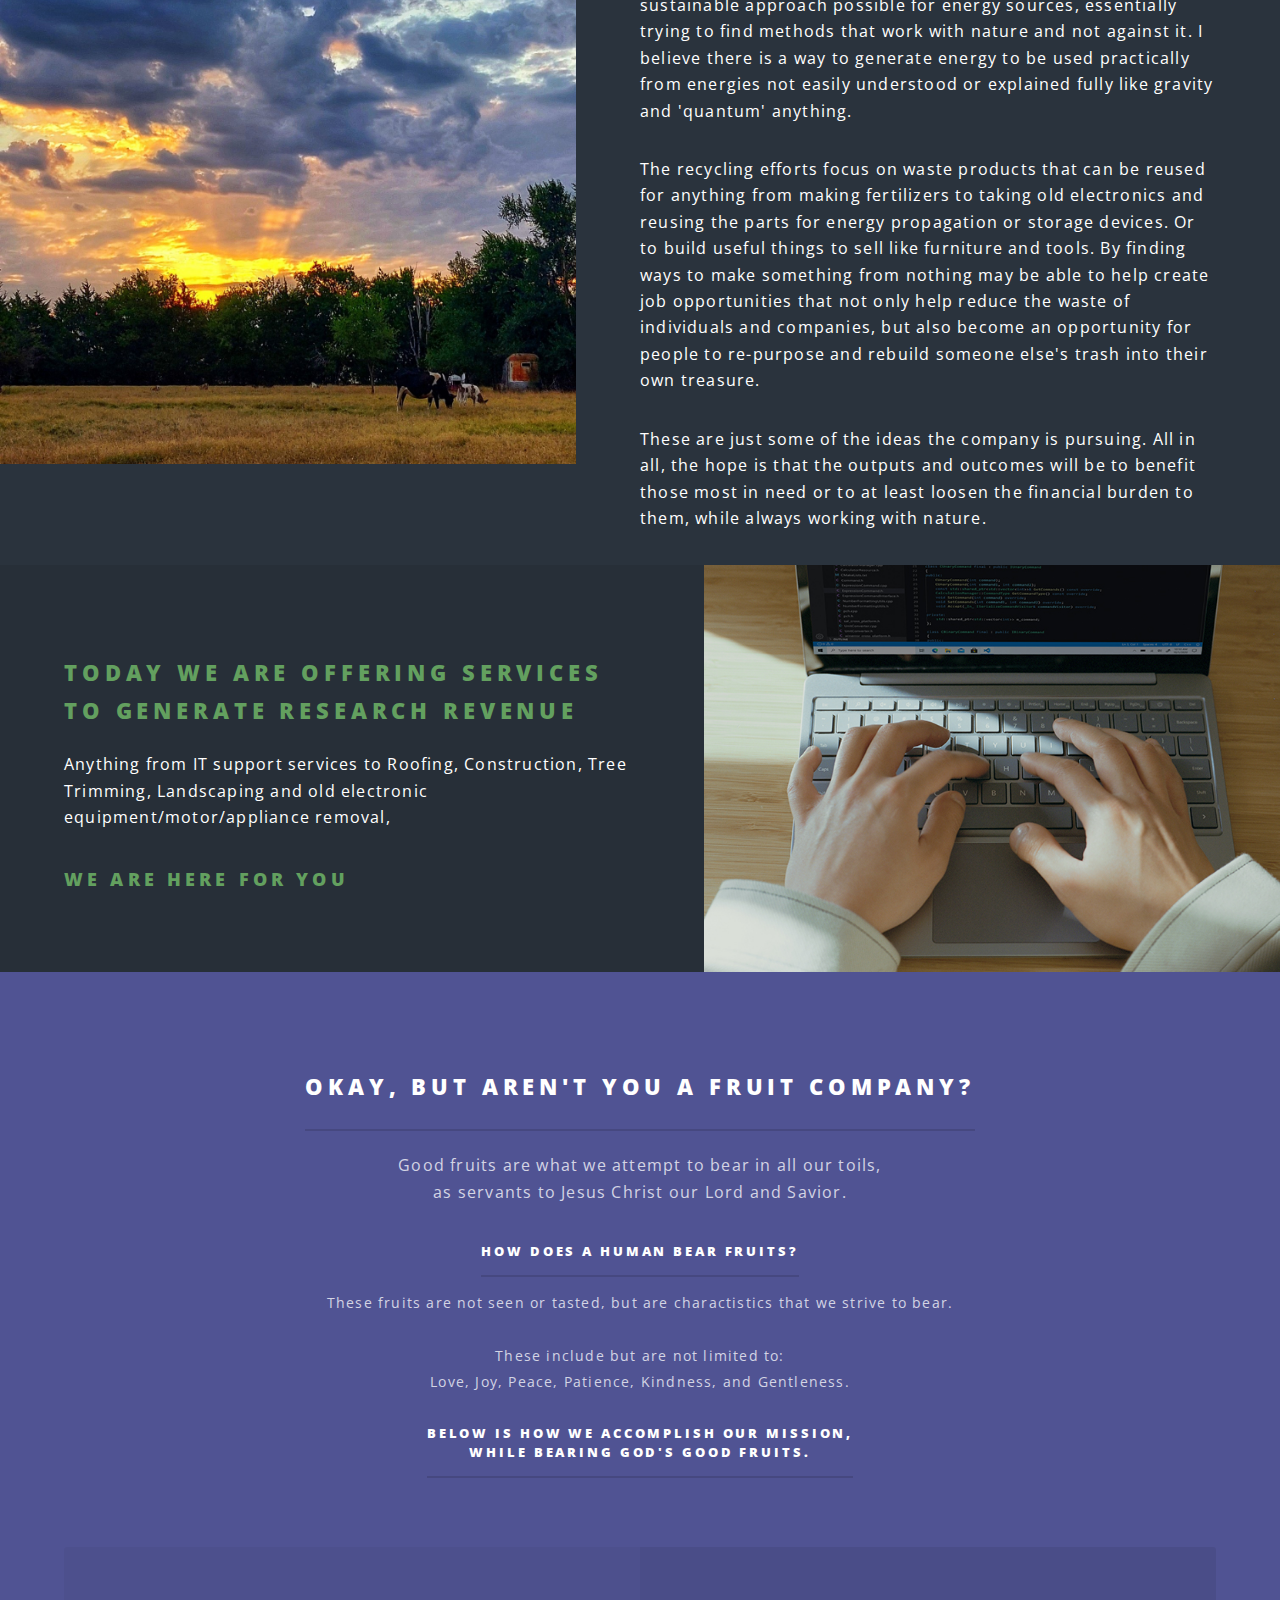
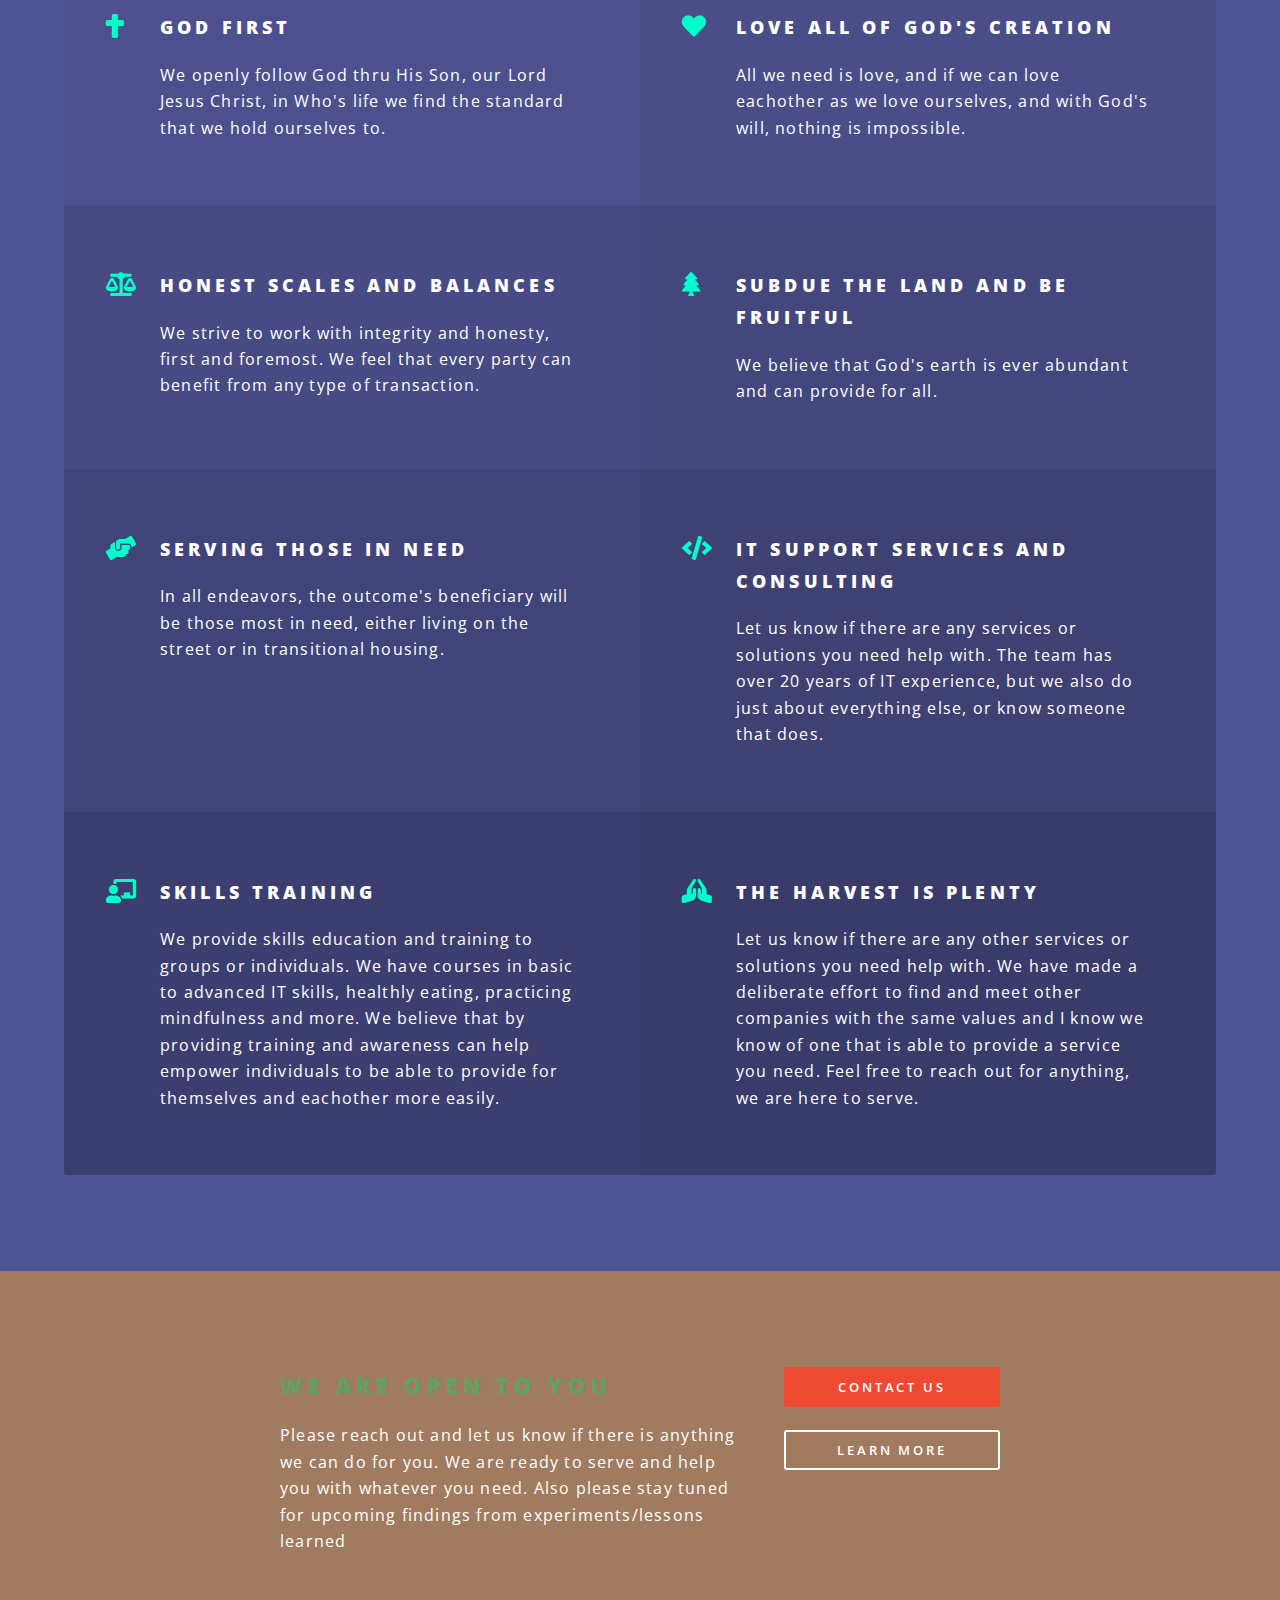
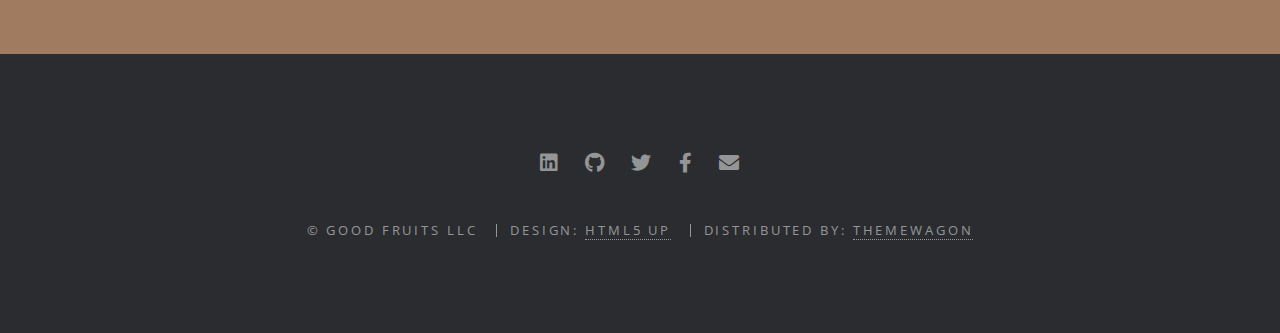
==== commit 0729bcf0: "more words" ====
--- a/index.html
+++ b/index.html
@@ -154,8 +154,8 @@
 						<h3>Skills Training </h3>
 						<p>We provide skills education and training to groups or individuals.  We have courses in 
 							basic to advanced IT skills, healthly eating, practicing mindfulness and more.  
-							We believe that by providing trainig to individuals can empower them to be able
-							to provide for themselves and eachother. </p>
+							We believe that by providing training and awareness can help empower individuals to be able
+							to provide for themselves and eachother more easily. </p>
 					</li>
 					<li class="icon solid fa-praying-hands">
 						<h3>The harvest is plenty</h3>
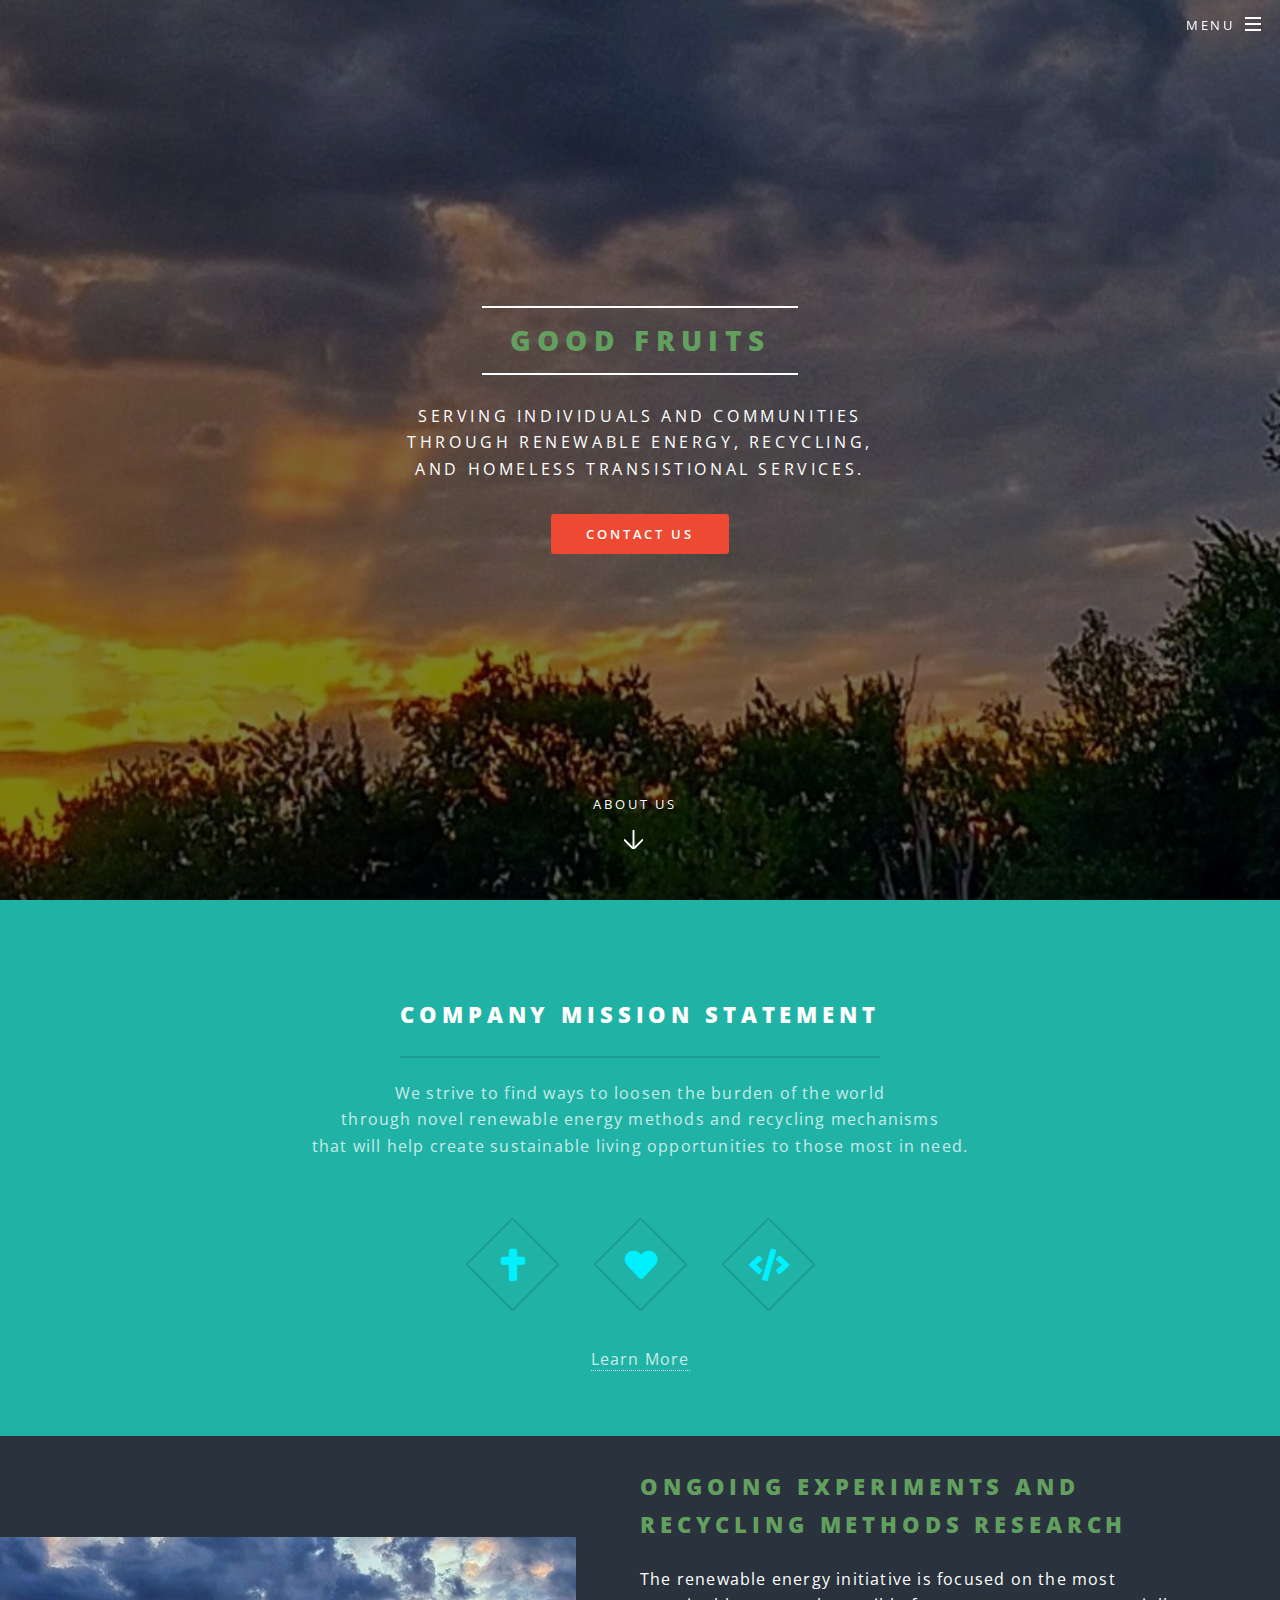
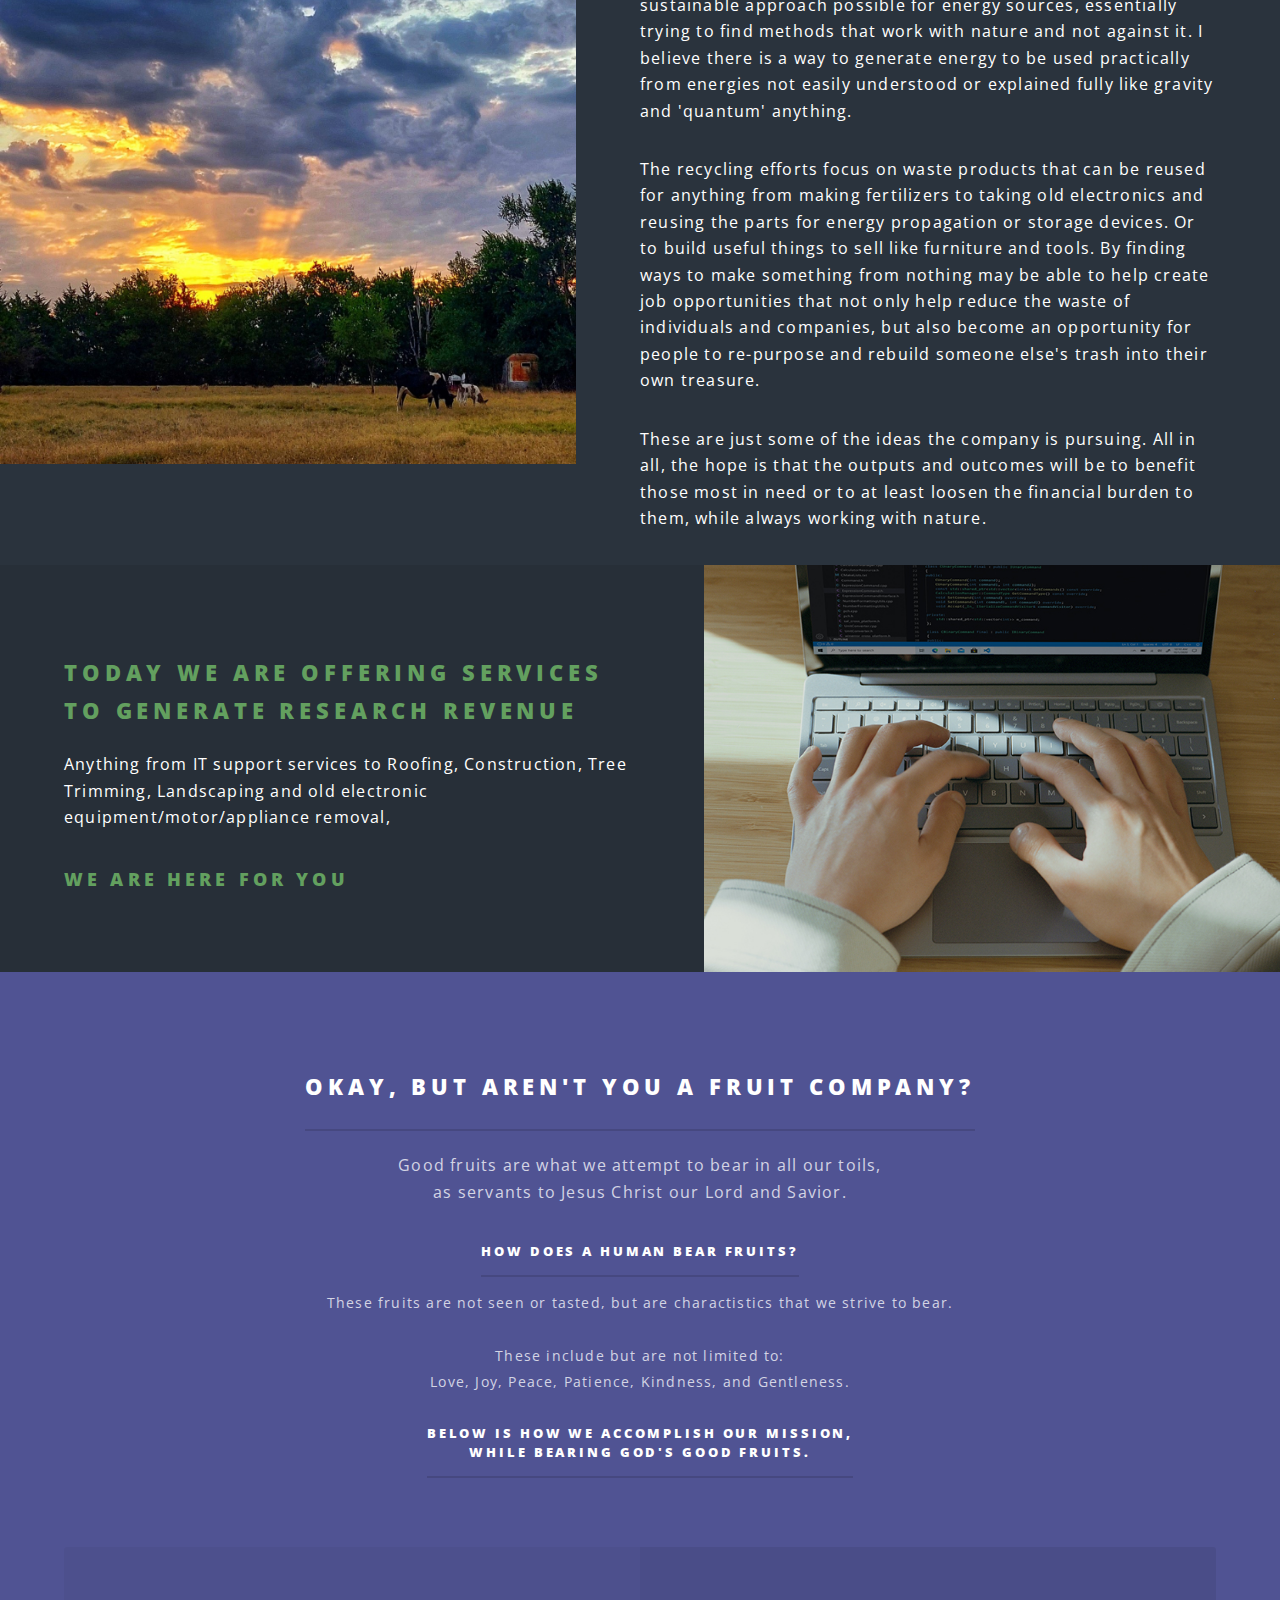
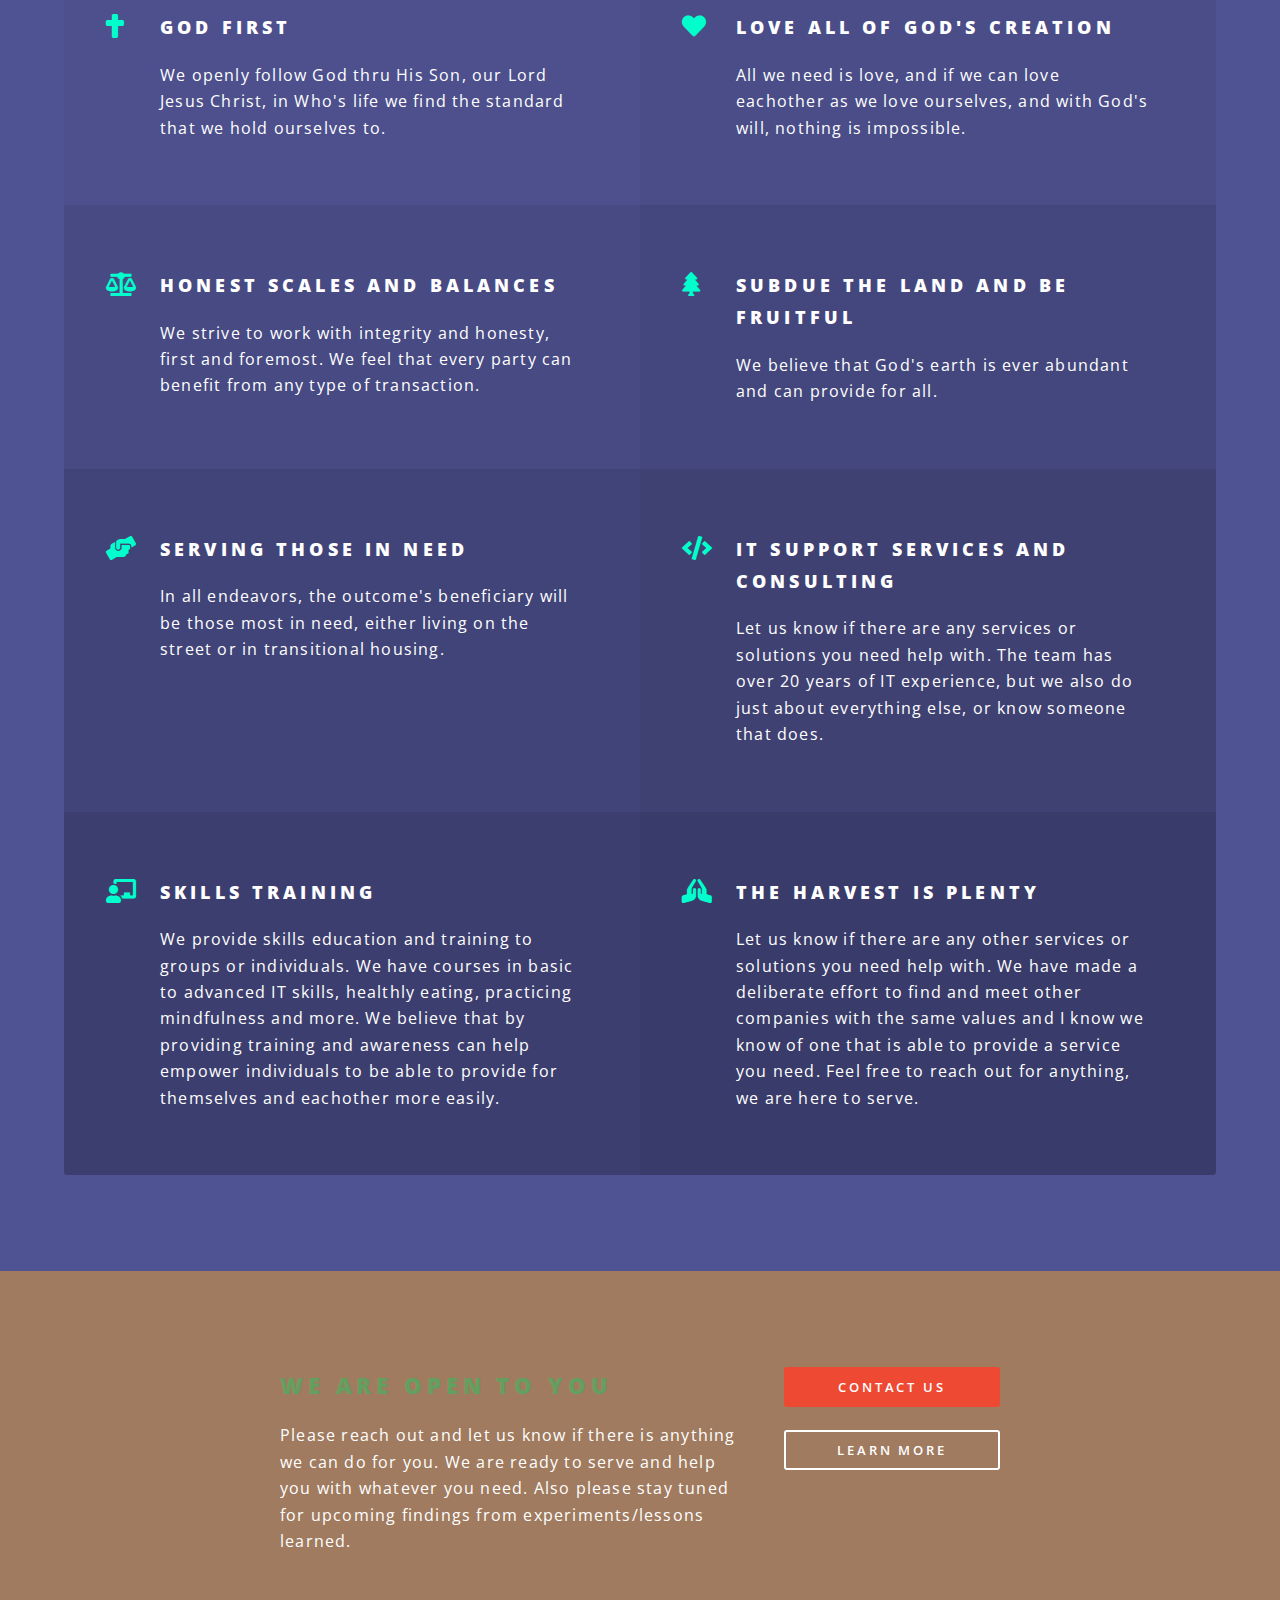
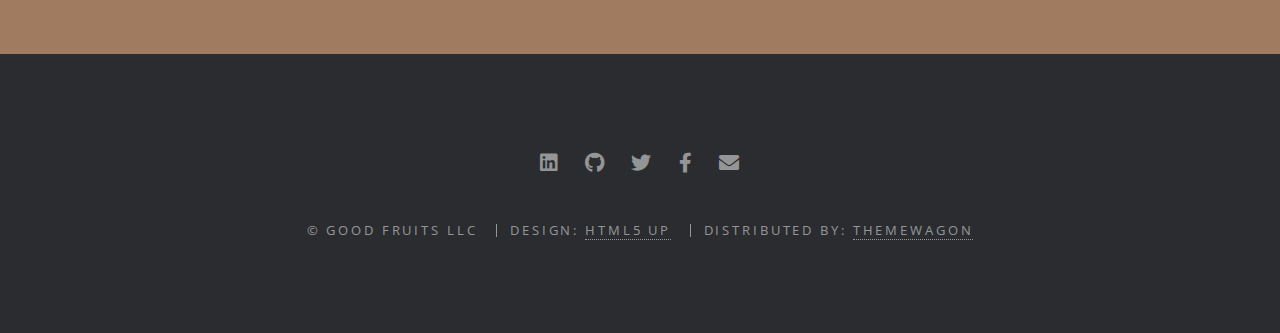
==== commit 9ffc4aef: "one period." ====
--- a/index.html
+++ b/index.html
@@ -175,7 +175,7 @@
 				<header>
 					<h2>We are open to you</h2>
 					<p>Please reach out and let us know if there is anything we can do for you.  We are ready to serve 
-						and help you with whatever you need.  Also please stay tuned for upcoming findings from experiments/lessons learned
+						and help you with whatever you need.  Also please stay tuned for upcoming findings from experiments/lessons learned.
 					</p>
 				</header>
 				<ul class="actions stacked">
